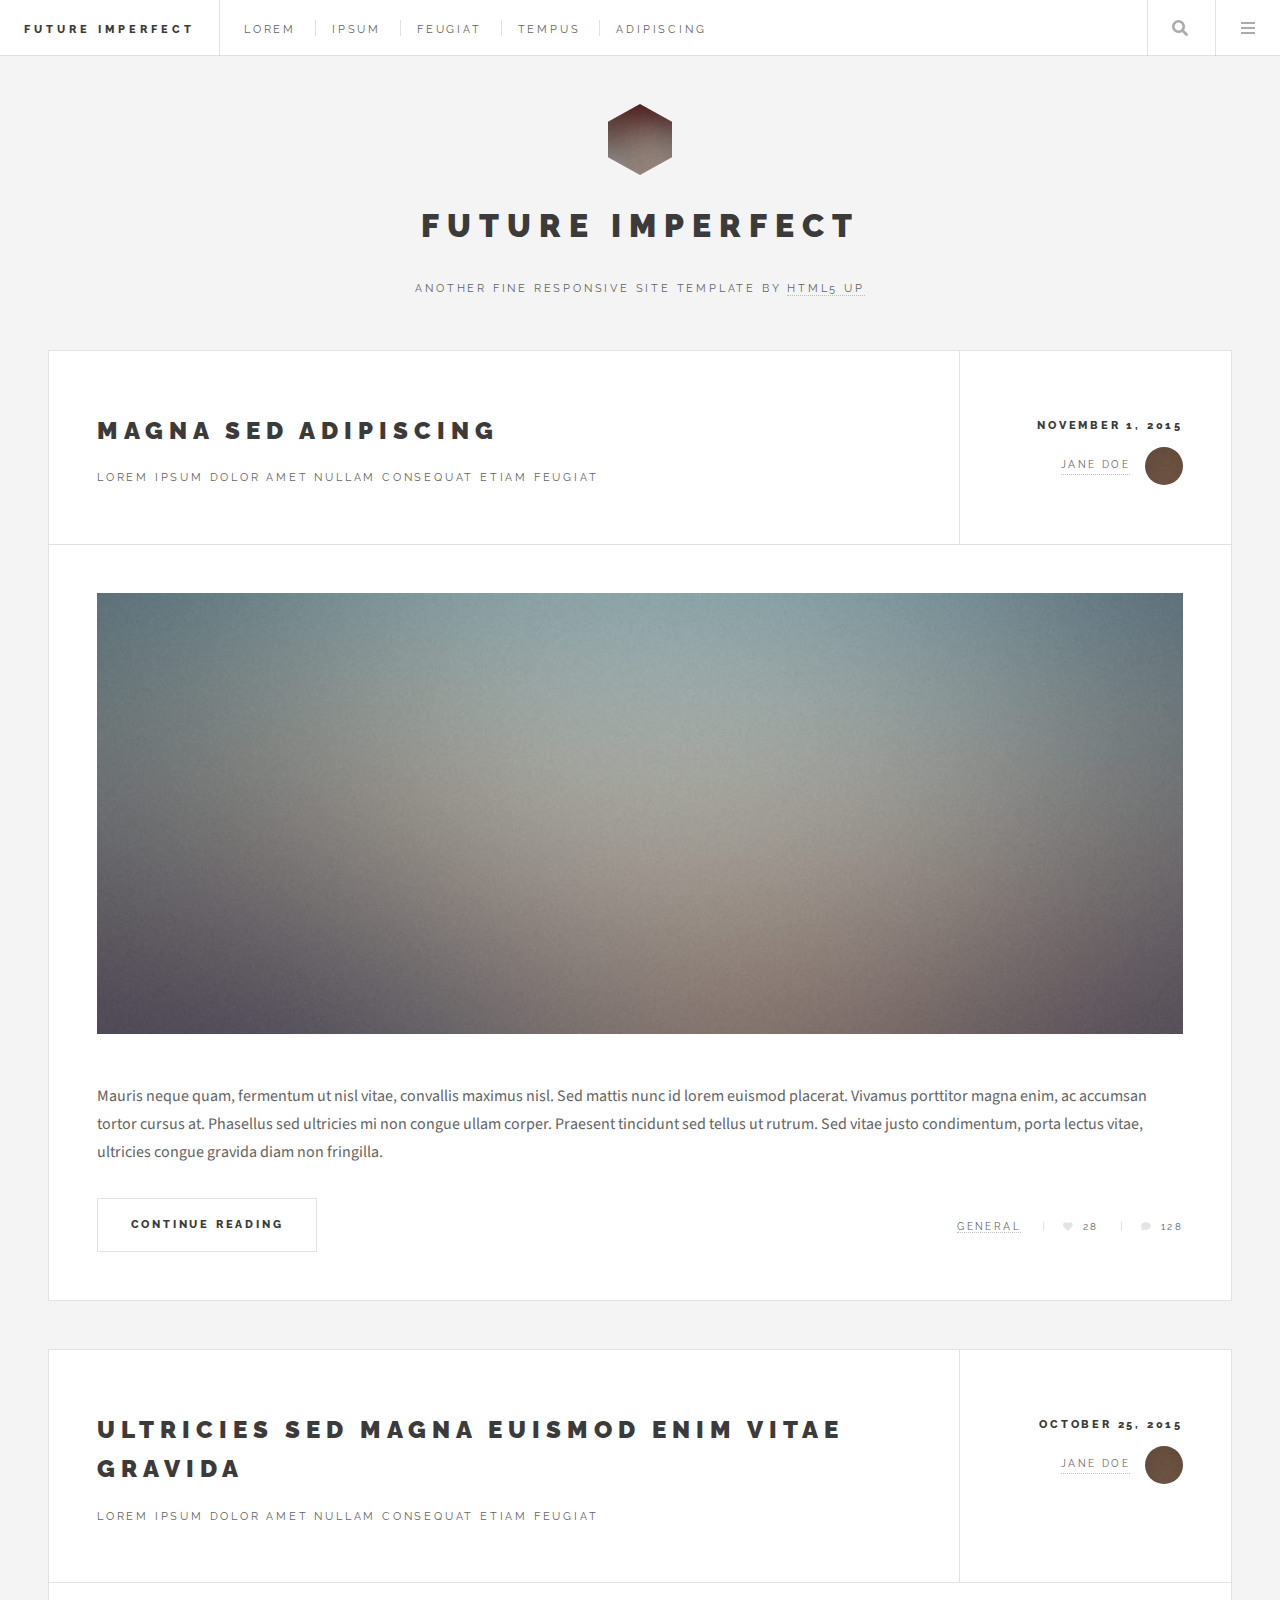
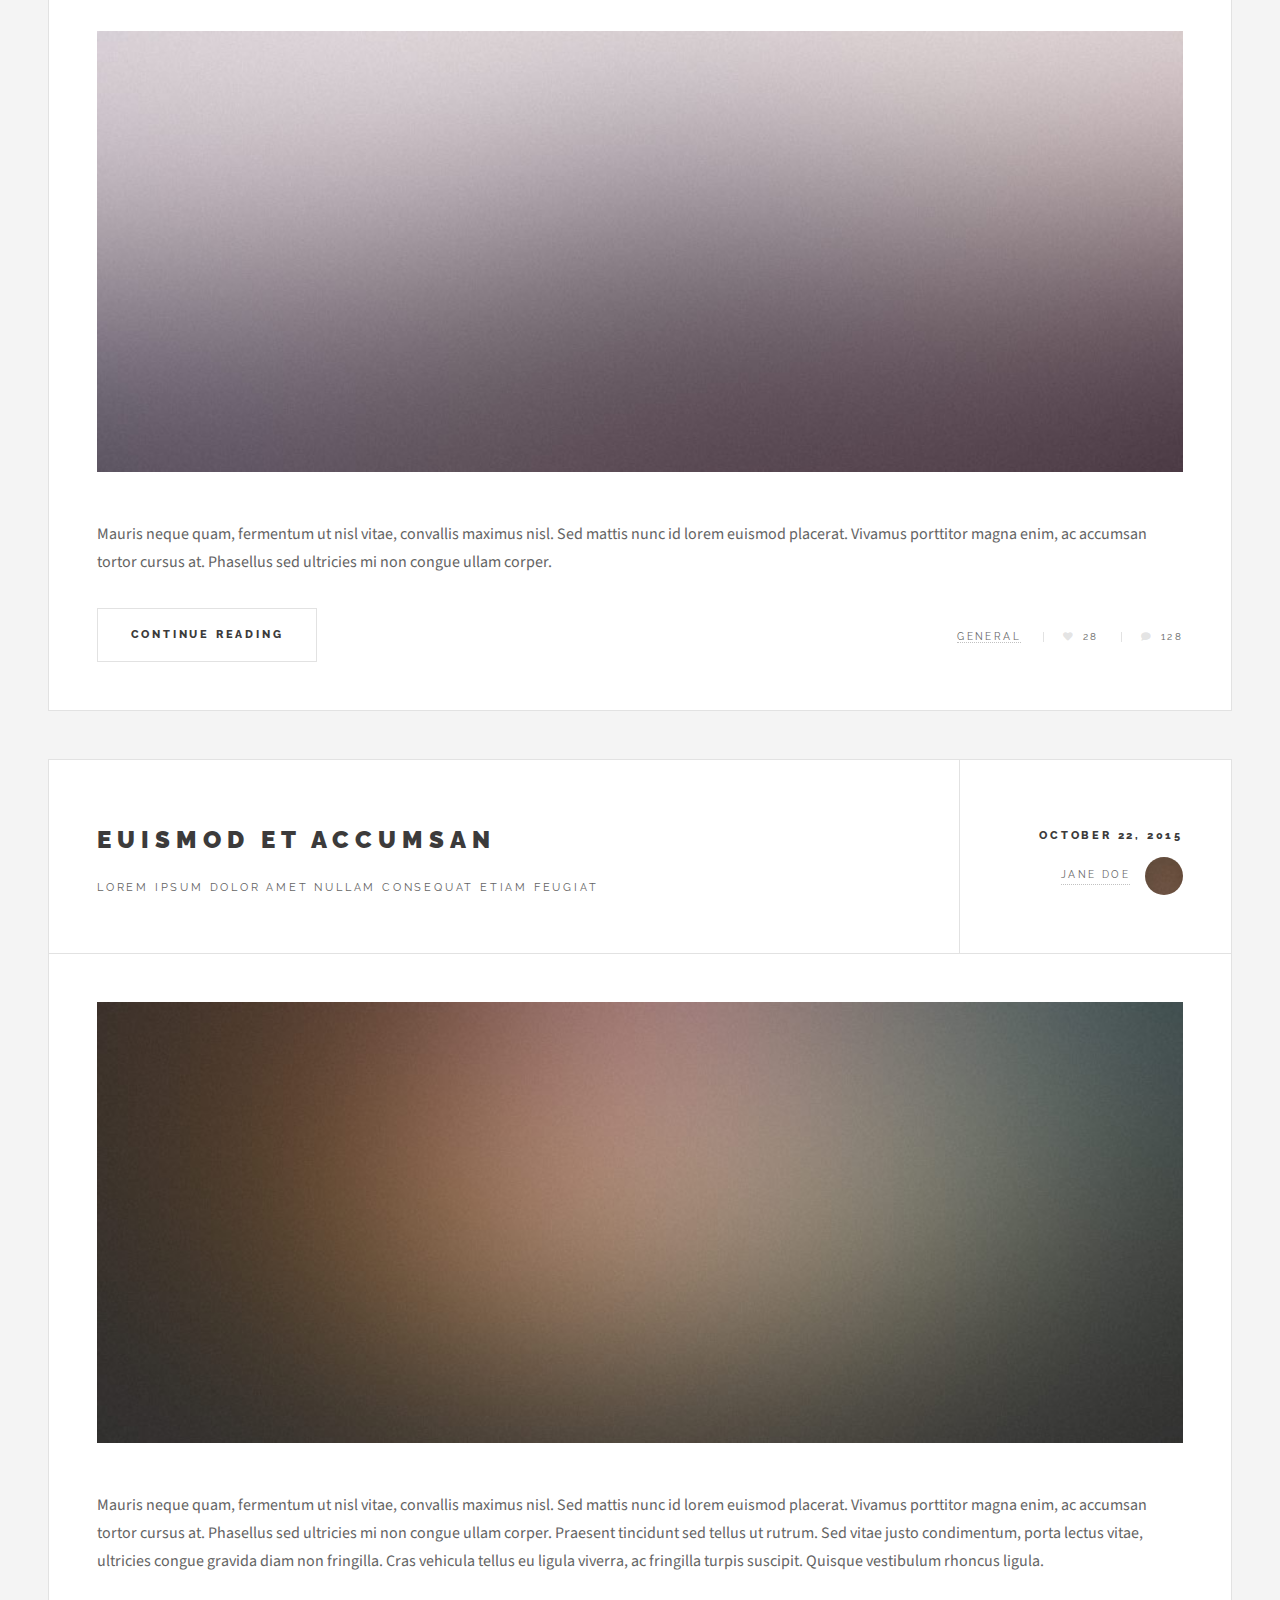
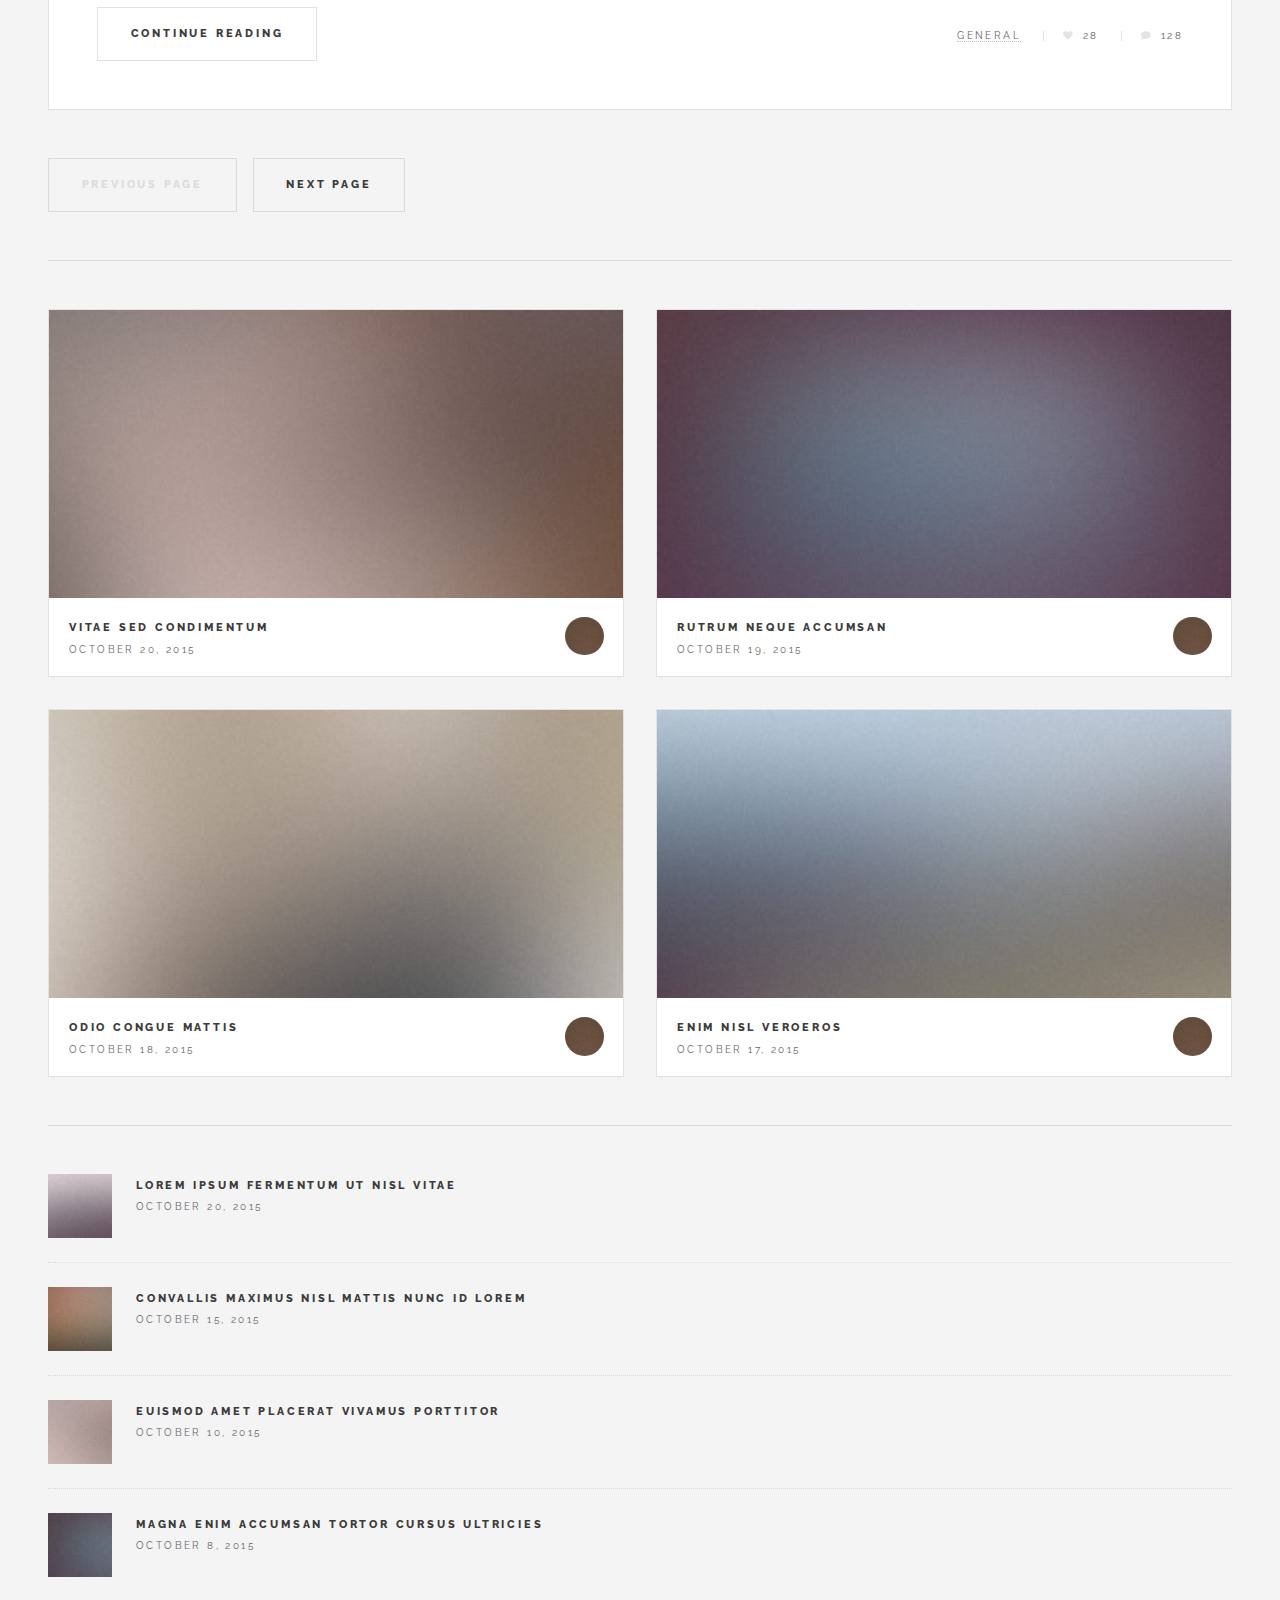
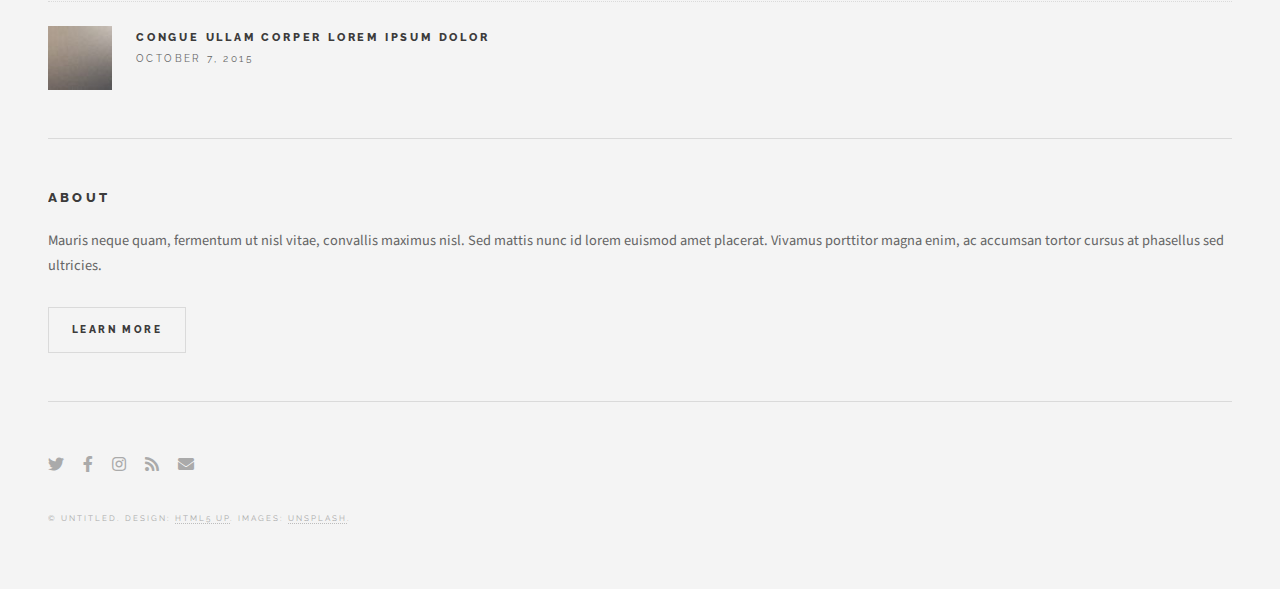
==== index.html @ 5e8f5e8c "new temp" ====
<!DOCTYPE HTML>
<!--
	Future Imperfect by HTML5 UP
	html5up.net | @ajlkn
	Free for personal and commercial use under the CCA 3.0 license (html5up.net/license)
-->
<html>
	<head>
		<title>Future Imperfect by HTML5 UP</title>
		<meta charset="utf-8" />
		<meta name="viewport" content="width=device-width, initial-scale=1, user-scalable=no" />
		<link rel="stylesheet" href="assets/css/main.css" />
	</head>
	<body class="is-preload">

		<!-- Wrapper -->
			<div id="wrapper">

				<!-- Header -->
					<header id="header">
						<h1><a href="index.html">Future Imperfect</a></h1>
						<nav class="links">
							<ul>
								<li><a href="#">Lorem</a></li>
								<li><a href="#">Ipsum</a></li>
								<li><a href="#">Feugiat</a></li>
								<li><a href="#">Tempus</a></li>
								<li><a href="#">Adipiscing</a></li>
							</ul>
						</nav>
						<nav class="main">
							<ul>
								<li class="search">
									<a class="fa-search" href="#search">Search</a>
									<form id="search" method="get" action="#">
										<input type="text" name="query" placeholder="Search" />
									</form>
								</li>
								<li class="menu">
									<a class="fa-bars" href="#menu">Menu</a>
								</li>
							</ul>
						</nav>
					</header>

				<!-- Menu -->
					<section id="menu">

						<!-- Search -->
							<section>
								<form class="search" method="get" action="#">
									<input type="text" name="query" placeholder="Search" />
								</form>
							</section>

						<!-- Links -->
							<section>
								<ul class="links">
									<li>
										<a href="#">
											<h3>Lorem ipsum</h3>
											<p>Feugiat tempus veroeros dolor</p>
										</a>
									</li>
									<li>
										<a href="#">
											<h3>Dolor sit amet</h3>
											<p>Sed vitae justo condimentum</p>
										</a>
									</li>
									<li>
										<a href="#">
											<h3>Feugiat veroeros</h3>
											<p>Phasellus sed ultricies mi congue</p>
										</a>
									</li>
									<li>
										<a href="#">
											<h3>Etiam sed consequat</h3>
											<p>Porta lectus amet ultricies</p>
										</a>
									</li>
								</ul>
							</section>

						<!-- Actions -->
							<section>
								<ul class="actions stacked">
									<li><a href="#" class="button large fit">Log In</a></li>
								</ul>
							</section>

					</section>

				<!-- Main -->
					<div id="main">

						<!-- Post -->
							<article class="post">
								<header>
									<div class="title">
										<h2><a href="single.html">Magna sed adipiscing</a></h2>
										<p>Lorem ipsum dolor amet nullam consequat etiam feugiat</p>
									</div>
									<div class="meta">
										<time class="published" datetime="2015-11-01">November 1, 2015</time>
										<a href="#" class="author"><span class="name">Jane Doe</span><img src="images/avatar.jpg" alt="" /></a>
									</div>
								</header>
								<a href="single.html" class="image featured"><img src="images/pic01.jpg" alt="" /></a>
								<p>Mauris neque quam, fermentum ut nisl vitae, convallis maximus nisl. Sed mattis nunc id lorem euismod placerat. Vivamus porttitor magna enim, ac accumsan tortor cursus at. Phasellus sed ultricies mi non congue ullam corper. Praesent tincidunt sed tellus ut rutrum. Sed vitae justo condimentum, porta lectus vitae, ultricies congue gravida diam non fringilla.</p>
								<footer>
									<ul class="actions">
										<li><a href="single.html" class="button large">Continue Reading</a></li>
									</ul>
									<ul class="stats">
										<li><a href="#">General</a></li>
										<li><a href="#" class="icon solid fa-heart">28</a></li>
										<li><a href="#" class="icon solid fa-comment">128</a></li>
									</ul>
								</footer>
							</article>

						<!-- Post -->
							<article class="post">
								<header>
									<div class="title">
										<h2><a href="single.html">Ultricies sed magna euismod enim vitae gravida</a></h2>
										<p>Lorem ipsum dolor amet nullam consequat etiam feugiat</p>
									</div>
									<div class="meta">
										<time class="published" datetime="2015-10-25">October 25, 2015</time>
										<a href="#" class="author"><span class="name">Jane Doe</span><img src="images/avatar.jpg" alt="" /></a>
									</div>
								</header>
								<a href="single.html" class="image featured"><img src="images/pic02.jpg" alt="" /></a>
								<p>Mauris neque quam, fermentum ut nisl vitae, convallis maximus nisl. Sed mattis nunc id lorem euismod placerat. Vivamus porttitor magna enim, ac accumsan tortor cursus at. Phasellus sed ultricies mi non congue ullam corper.</p>
								<footer>
									<ul class="actions">
										<li><a href="single.html" class="button large">Continue Reading</a></li>
									</ul>
									<ul class="stats">
										<li><a href="#">General</a></li>
										<li><a href="#" class="icon solid fa-heart">28</a></li>
										<li><a href="#" class="icon solid fa-comment">128</a></li>
									</ul>
								</footer>
							</article>

						<!-- Post -->
							<article class="post">
								<header>
									<div class="title">
										<h2><a href="single.html">Euismod et accumsan</a></h2>
										<p>Lorem ipsum dolor amet nullam consequat etiam feugiat</p>
									</div>
									<div class="meta">
										<time class="published" datetime="2015-10-22">October 22, 2015</time>
										<a href="#" class="author"><span class="name">Jane Doe</span><img src="images/avatar.jpg" alt="" /></a>
									</div>
								</header>
								<a href="single.html" class="image featured"><img src="images/pic03.jpg" alt="" /></a>
								<p>Mauris neque quam, fermentum ut nisl vitae, convallis maximus nisl. Sed mattis nunc id lorem euismod placerat. Vivamus porttitor magna enim, ac accumsan tortor cursus at. Phasellus sed ultricies mi non congue ullam corper. Praesent tincidunt sed tellus ut rutrum. Sed vitae justo condimentum, porta lectus vitae, ultricies congue gravida diam non fringilla. Cras vehicula tellus eu ligula viverra, ac fringilla turpis suscipit. Quisque vestibulum rhoncus ligula.</p>
								<footer>
									<ul class="actions">
										<li><a href="single.html" class="button large">Continue Reading</a></li>
									</ul>
									<ul class="stats">
										<li><a href="#">General</a></li>
										<li><a href="#" class="icon solid fa-heart">28</a></li>
										<li><a href="#" class="icon solid fa-comment">128</a></li>
									</ul>
								</footer>
							</article>

						<!-- Post -->
						<!--
							<article class="post">
								<header>
									<div class="title">
										<h2><a href="#">Elements</a></h2>
										<p>Lorem ipsum dolor amet nullam consequat etiam feugiat</p>
									</div>
									<div class="meta">
										<time class="published" datetime="2015-10-18">October 18, 2015</time>
										<a href="#" class="author"><span class="name">Jane Doe</span><img src="images/avatar.jpg" alt="" /></a>
									</div>
								</header>

								<section>
									<h3>Text</h3>
									<p>This is <b>bold</b> and this is <strong>strong</strong>. This is <i>italic</i> and this is <em>emphasized</em>.
									This is <sup>superscript</sup> text and this is <sub>subscript</sub> text.
									This is <u>underlined</u> and this is code: <code>for (;;) { ... }</code>. Finally, <a href="#">this is a link</a>.</p>
									<hr />
									<p>Nunc lacinia ante nunc ac lobortis. Interdum adipiscing gravida odio porttitor sem non mi integer non faucibus ornare mi ut ante amet placerat aliquet. Volutpat eu sed ante lacinia sapien lorem accumsan varius montes viverra nibh in adipiscing blandit tempus accumsan.</p>
									<hr />
									<h2>Heading Level 2</h2>
									<h3>Heading Level 3</h3>
									<h4>Heading Level 4</h4>
									<hr />
									<h4>Blockquote</h4>
									<blockquote>Fringilla nisl. Donec accumsan interdum nisi, quis tincidunt felis sagittis eget tempus euismod. Vestibulum ante ipsum primis in faucibus vestibulum. Blandit adipiscing eu felis iaculis volutpat ac adipiscing accumsan faucibus. Vestibulum ante ipsum primis in faucibus lorem ipsum dolor sit amet nullam adipiscing eu felis.</blockquote>
									<h4>Preformatted</h4>
									<pre><code>i = 0;

while (!deck.isInOrder()) {
  print 'Iteration ' + i;
  deck.shuffle();
  i++;
}

print 'It took ' + i + ' iterations to sort the deck.';</code></pre>
								</section>

								<section>
									<h3>Lists</h3>
									<div class="row">
										<div class="col-6 col-12-medium">
											<h4>Unordered</h4>
											<ul>
												<li>Dolor pulvinar etiam.</li>
												<li>Sagittis adipiscing.</li>
												<li>Felis enim feugiat.</li>
											</ul>
											<h4>Alternate</h4>
											<ul class="alt">
												<li>Dolor pulvinar etiam.</li>
												<li>Sagittis adipiscing.</li>
												<li>Felis enim feugiat.</li>
											</ul>
										</div>
										<div class="col-6 col-12-medium">
											<h4>Ordered</h4>
											<ol>
												<li>Dolor pulvinar etiam.</li>
												<li>Etiam vel felis viverra.</li>
												<li>Felis enim feugiat.</li>
												<li>Dolor pulvinar etiam.</li>
												<li>Etiam vel felis lorem.</li>
												<li>Felis enim et feugiat.</li>
											</ol>
											<h4>Icons</h4>
											<ul class="icons">
												<li><a href="#" class="icon brands fa-twitter"><span class="label">Twitter</span></a></li>
												<li><a href="#" class="icon brands fa-facebook-f"><span class="label">Facebook</span></a></li>
												<li><a href="#" class="icon brands fa-instagram"><span class="label">Instagram</span></a></li>
												<li><a href="#" class="icon brands fa-github"><span class="label">Github</span></a></li>
											</ul>
										</div>
									</div>
									<h3>Actions</h3>
									<div class="row">
										<div class="col-6 col-12-medium">
											<ul class="actions">
												<li><a href="#" class="button">Default</a></li>
												<li><a href="#" class="button">Default</a></li>
												<li><a href="#" class="button">Default</a></li>
											</ul>
											<ul class="actions small">
												<li><a href="#" class="button small">Small</a></li>
												<li><a href="#" class="button small">Small</a></li>
												<li><a href="#" class="button small">Small</a></li>
											</ul>
											<ul class="actions stacked">
												<li><a href="#" class="button">Default</a></li>
												<li><a href="#" class="button">Default</a></li>
												<li><a href="#" class="button">Default</a></li>
											</ul>
											<ul class="actions stacked">
												<li><a href="#" class="button small">Small</a></li>
												<li><a href="#" class="button small">Small</a></li>
												<li><a href="#" class="button small">Small</a></li>
											</ul>
										</div>
										<div class="col-6 col-12-medium">
											<ul class="actions stacked">
												<li><a href="#" class="button fit">Default</a></li>
												<li><a href="#" class="button fit">Default</a></li>
											</ul>
											<ul class="actions stacked">
												<li><a href="#" class="button small fit">Small</a></li>
												<li><a href="#" class="button small fit">Small</a></li>
											</ul>
										</div>
									</div>
								</section>

								<section>
									<h3>Table</h3>
									<h4>Default</h4>
									<div class="table-wrapper">
										<table>
											<thead>
												<tr>
													<th>Name</th>
													<th>Description</th>
													<th>Price</th>
												</tr>
											</thead>
											<tbody>
												<tr>
													<td>Item One</td>
													<td>Ante turpis integer aliquet porttitor.</td>
													<td>29.99</td>
												</tr>
												<tr>
													<td>Item Two</td>
													<td>Vis ac commodo adipiscing arcu aliquet.</td>
													<td>19.99</td>
												</tr>
												<tr>
													<td>Item Three</td>
													<td> Morbi faucibus arcu accumsan lorem.</td>
													<td>29.99</td>
												</tr>
												<tr>
													<td>Item Four</td>
													<td>Vitae integer tempus condimentum.</td>
													<td>19.99</td>
												</tr>
												<tr>
													<td>Item Five</td>
													<td>Ante turpis integer aliquet porttitor.</td>
													<td>29.99</td>
												</tr>
											</tbody>
											<tfoot>
												<tr>
													<td colspan="2"></td>
													<td>100.00</td>
												</tr>
											</tfoot>
										</table>
									</div>

									<h4>Alternate</h4>
									<div class="table-wrapper">
										<table class="alt">
											<thead>
												<tr>
													<th>Name</th>
													<th>Description</th>
													<th>Price</th>
												</tr>
											</thead>
											<tbody>
												<tr>
													<td>Item One</td>
													<td>Ante turpis integer aliquet porttitor.</td>
													<td>29.99</td>
												</tr>
												<tr>
													<td>Item Two</td>
													<td>Vis ac commodo adipiscing arcu aliquet.</td>
													<td>19.99</td>
												</tr>
												<tr>
													<td>Item Three</td>
													<td> Morbi faucibus arcu accumsan lorem.</td>
													<td>29.99</td>
												</tr>
												<tr>
													<td>Item Four</td>
													<td>Vitae integer tempus condimentum.</td>
													<td>19.99</td>
												</tr>
												<tr>
													<td>Item Five</td>
													<td>Ante turpis integer aliquet porttitor.</td>
													<td>29.99</td>
												</tr>
											</tbody>
											<tfoot>
												<tr>
													<td colspan="2"></td>
													<td>100.00</td>
												</tr>
											</tfoot>
										</table>
									</div>
								</section>

								<section>
									<h3>Buttons</h3>
									<ul class="actions">
										<li><a href="#" class="button large">Large</a></li>
										<li><a href="#" class="button">Default</a></li>
										<li><a href="#" class="button small">Small</a></li>
									</ul>
									<ul class="actions fit">
										<li><a href="#" class="button fit">Fit</a></li>
										<li><a href="#" class="button fit">Fit</a></li>
										<li><a href="#" class="button fit">Fit</a></li>
									</ul>
									<ul class="actions fit small">
										<li><a href="#" class="button fit small">Fit + Small</a></li>
										<li><a href="#" class="button fit small">Fit + Small</a></li>
										<li><a href="#" class="button fit small">Fit + Small</a></li>
									</ul>
									<ul class="actions">
										<li><a href="#" class="button icon solid fa-download">Icon</a></li>
										<li><a href="#" class="button icon solid fa-upload">Icon</a></li>
										<li><a href="#" class="button icon solid fa-save">Icon</a></li>
									</ul>
									<ul class="actions">
										<li><span class="button disabled">Disabled</span></li>
										<li><span class="button disabled icon solid fa-download">Disabled</span></li>
									</ul>
								</section>

								<section>
									<h3>Form</h3>
									<form method="post" action="#">
										<div class="row gtr-uniform">
											<div class="col-6 col-12-xsmall">
												<input type="text" name="demo-name" id="demo-name" value="" placeholder="Name" />
											</div>
											<div class="col-6 col-12-xsmall">
												<input type="email" name="demo-email" id="demo-email" value="" placeholder="Email" />
											</div>
											<div class="col-12">
												<select name="demo-category" id="demo-category">
													<option value="">- Category -</option>
													<option value="1">Manufacturing</option>
													<option value="1">Shipping</option>
													<option value="1">Administration</option>
													<option value="1">Human Resources</option>
												</select>
											</div>
											<div class="col-4 col-12-small">
												<input type="radio" id="demo-priority-low" name="demo-priority" checked>
												<label for="demo-priority-low">Low</label>
											</div>
											<div class="col-4 col-12-small">
												<input type="radio" id="demo-priority-normal" name="demo-priority">
												<label for="demo-priority-normal">Normal</label>
											</div>
											<div class="col-4 col-12-small">
												<input type="radio" id="demo-priority-high" name="demo-priority">
												<label for="demo-priority-high">High</label>
											</div>
											<div class="col-6 col-12-small">
												<input type="checkbox" id="demo-copy" name="demo-copy">
												<label for="demo-copy">Email me a copy</label>
											</div>
											<div class="col-6 col-12-small">
												<input type="checkbox" id="demo-human" name="demo-human" checked>
												<label for="demo-human">Not a robot</label>
											</div>
											<div class="col-12">
												<textarea name="demo-message" id="demo-message" placeholder="Enter your message" rows="6"></textarea>
											</div>
											<div class="col-12">
												<ul class="actions">
													<li><input type="submit" value="Send Message" /></li>
													<li><input type="reset" value="Reset" /></li>
												</ul>
											</div>
										</div>
									</form>
								</section>

								<section>
									<h3>Image</h3>
									<h4>Fit</h4>
									<div class="box alt">
										<div class="row gtr-uniform">
											<div class="col-12"><span class="image fit"><img src="images/pic02.jpg" alt="" /></span></div>
											<div class="col-4"><span class="image fit"><img src="images/pic04.jpg" alt="" /></span></div>
											<div class="col-4"><span class="image fit"><img src="images/pic05.jpg" alt="" /></span></div>
											<div class="col-4"><span class="image fit"><img src="images/pic06.jpg" alt="" /></span></div>
											<div class="col-4"><span class="image fit"><img src="images/pic06.jpg" alt="" /></span></div>
											<div class="col-4"><span class="image fit"><img src="images/pic04.jpg" alt="" /></span></div>
											<div class="col-4"><span class="image fit"><img src="images/pic05.jpg" alt="" /></span></div>
											<div class="col-4"><span class="image fit"><img src="images/pic05.jpg" alt="" /></span></div>
											<div class="col-4"><span class="image fit"><img src="images/pic06.jpg" alt="" /></span></div>
											<div class="col-4"><span class="image fit"><img src="images/pic04.jpg" alt="" /></span></div>
										</div>
									</div>
									<h4>Left &amp; Right</h4>
									<p><span class="image left"><img src="images/pic07.jpg" alt="" /></span>Fringilla nisl. Donec accumsan interdum nisi, quis tincidunt felis sagittis eget. tempus euismod. Vestibulum ante ipsum primis in faucibus vestibulum. Blandit adipiscing eu felis iaculis volutpat ac adipiscing accumsan eu faucibus. Integer ac pellentesque praesent tincidunt felis sagittis eget. tempus euismod. Vestibulum ante ipsum primis in faucibus vestibulum. Blandit adipiscing eu felis iaculis volutpat ac adipiscing accumsan eu faucibus. Integer ac pellentesque praesent. Donec accumsan interdum nisi, quis tincidunt felis sagittis eget. tempus euismod. Vestibulum ante ipsum primis in faucibus vestibulum. Blandit adipiscing eu felis iaculis volutpat ac adipiscing accumsan eu faucibus. Integer ac pellentesque praesent tincidunt felis sagittis eget. tempus euismod. Vestibulum ante ipsum primis in faucibus vestibulum. Blandit adipiscing eu felis iaculis volutpat ac adipiscing accumsan eu faucibus. Integer ac pellentesque praesent. Blandit adipiscing eu felis iaculis volutpat ac adipiscing accumsan eu faucibus. Integer ac pellentesque praesent tincidunt felis sagittis eget. tempus euismod. Vestibulum ante ipsum primis in faucibus vestibulum. Blandit adipiscing eu felis iaculis volutpat ac adipiscing accumsan eu faucibus. Integer ac pellentesque praesent.</p>
									<p><span class="image right"><img src="images/pic04.jpg" alt="" /></span>Fringilla nisl. Donec accumsan interdum nisi, quis tincidunt felis sagittis eget. tempus euismod. Vestibulum ante ipsum primis in faucibus vestibulum. Blandit adipiscing eu felis iaculis volutpat ac adipiscing accumsan eu faucibus. Integer ac pellentesque praesent tincidunt felis sagittis eget. tempus euismod. Vestibulum ante ipsum primis in faucibus vestibulum. Blandit adipiscing eu felis iaculis volutpat ac adipiscing accumsan eu faucibus. Integer ac pellentesque praesent. Donec accumsan interdum nisi, quis tincidunt felis sagittis eget. tempus euismod. Vestibulum ante ipsum primis in faucibus vestibulum. Blandit adipiscing eu felis iaculis volutpat ac adipiscing accumsan eu faucibus. Integer ac pellentesque praesent tincidunt felis sagittis eget. tempus euismod. Vestibulum ante ipsum primis in faucibus vestibulum. Blandit adipiscing eu felis iaculis volutpat ac adipiscing accumsan eu faucibus. Integer ac pellentesque praesent. Blandit adipiscing eu felis iaculis volutpat ac adipiscing accumsan eu faucibus. Integer ac pellentesque praesent tincidunt felis sagittis eget. tempus euismod. Vestibulum ante ipsum primis in faucibus vestibulum. Blandit adipiscing eu felis iaculis volutpat ac adipiscing accumsan eu faucibus. Integer ac pellentesque praesent.</p>
								</section>

							</article>
						-->

						<!-- Pagination -->
							<ul class="actions pagination">
								<li><a href="" class="disabled button large previous">Previous Page</a></li>
								<li><a href="#" class="button large next">Next Page</a></li>
							</ul>

					</div>

				<!-- Sidebar -->
					<section id="sidebar">

						<!-- Intro -->
							<section id="intro">
								<a href="#" class="logo"><img src="images/logo.jpg" alt="" /></a>
								<header>
									<h2>Future Imperfect</h2>
									<p>Another fine responsive site template by <a href="http://html5up.net">HTML5 UP</a></p>
								</header>
							</section>

						<!-- Mini Posts -->
							<section>
								<div class="mini-posts">

									<!-- Mini Post -->
										<article class="mini-post">
											<header>
												<h3><a href="single.html">Vitae sed condimentum</a></h3>
												<time class="published" datetime="2015-10-20">October 20, 2015</time>
												<a href="#" class="author"><img src="images/avatar.jpg" alt="" /></a>
											</header>
											<a href="single.html" class="image"><img src="images/pic04.jpg" alt="" /></a>
										</article>

									<!-- Mini Post -->
										<article class="mini-post">
											<header>
												<h3><a href="single.html">Rutrum neque accumsan</a></h3>
												<time class="published" datetime="2015-10-19">October 19, 2015</time>
												<a href="#" class="author"><img src="images/avatar.jpg" alt="" /></a>
											</header>
											<a href="single.html" class="image"><img src="images/pic05.jpg" alt="" /></a>
										</article>

									<!-- Mini Post -->
										<article class="mini-post">
											<header>
												<h3><a href="single.html">Odio congue mattis</a></h3>
												<time class="published" datetime="2015-10-18">October 18, 2015</time>
												<a href="#" class="author"><img src="images/avatar.jpg" alt="" /></a>
											</header>
											<a href="single.html" class="image"><img src="images/pic06.jpg" alt="" /></a>
										</article>

									<!-- Mini Post -->
										<article class="mini-post">
											<header>
												<h3><a href="single.html">Enim nisl veroeros</a></h3>
												<time class="published" datetime="2015-10-17">October 17, 2015</time>
												<a href="#" class="author"><img src="images/avatar.jpg" alt="" /></a>
											</header>
											<a href="single.html" class="image"><img src="images/pic07.jpg" alt="" /></a>
										</article>

								</div>
							</section>

						<!-- Posts List -->
							<section>
								<ul class="posts">
									<li>
										<article>
											<header>
												<h3><a href="single.html">Lorem ipsum fermentum ut nisl vitae</a></h3>
												<time class="published" datetime="2015-10-20">October 20, 2015</time>
											</header>
											<a href="single.html" class="image"><img src="images/pic08.jpg" alt="" /></a>
										</article>
									</li>
									<li>
										<article>
											<header>
												<h3><a href="single.html">Convallis maximus nisl mattis nunc id lorem</a></h3>
												<time class="published" datetime="2015-10-15">October 15, 2015</time>
											</header>
											<a href="single.html" class="image"><img src="images/pic09.jpg" alt="" /></a>
										</article>
									</li>
									<li>
										<article>
											<header>
												<h3><a href="single.html">Euismod amet placerat vivamus porttitor</a></h3>
												<time class="published" datetime="2015-10-10">October 10, 2015</time>
											</header>
											<a href="single.html" class="image"><img src="images/pic10.jpg" alt="" /></a>
										</article>
									</li>
									<li>
										<article>
											<header>
												<h3><a href="single.html">Magna enim accumsan tortor cursus ultricies</a></h3>
												<time class="published" datetime="2015-10-08">October 8, 2015</time>
											</header>
											<a href="single.html" class="image"><img src="images/pic11.jpg" alt="" /></a>
										</article>
									</li>
									<li>
										<article>
											<header>
												<h3><a href="single.html">Congue ullam corper lorem ipsum dolor</a></h3>
												<time class="published" datetime="2015-10-06">October 7, 2015</time>
											</header>
											<a href="single.html" class="image"><img src="images/pic12.jpg" alt="" /></a>
										</article>
									</li>
								</ul>
							</section>

						<!-- About -->
							<section class="blurb">
								<h2>About</h2>
								<p>Mauris neque quam, fermentum ut nisl vitae, convallis maximus nisl. Sed mattis nunc id lorem euismod amet placerat. Vivamus porttitor magna enim, ac accumsan tortor cursus at phasellus sed ultricies.</p>
								<ul class="actions">
									<li><a href="#" class="button">Learn More</a></li>
								</ul>
							</section>

						<!-- Footer -->
							<section id="footer">
								<ul class="icons">
									<li><a href="#" class="icon brands fa-twitter"><span class="label">Twitter</span></a></li>
									<li><a href="#" class="icon brands fa-facebook-f"><span class="label">Facebook</span></a></li>
									<li><a href="#" class="icon brands fa-instagram"><span class="label">Instagram</span></a></li>
									<li><a href="#" class="icon solid fa-rss"><span class="label">RSS</span></a></li>
									<li><a href="#" class="icon solid fa-envelope"><span class="label">Email</span></a></li>
								</ul>
								<p class="copyright">&copy; Untitled. Design: <a href="http://html5up.net">HTML5 UP</a>. Images: <a href="http://unsplash.com">Unsplash</a>.</p>
							</section>

					</section>

			</div>

		<!-- Scripts -->
			<script src="assets/js/jquery.min.js"></script>
			<script src="assets/js/browser.min.js"></script>
			<script src="assets/js/breakpoints.min.js"></script>
			<script src="assets/js/util.js"></script>
			<script src="assets/js/main.js"></script>

	</body>
</html>
---- assets/css/main.css ----
@import url(fontawesome-all.min.css);
@import url("https://fonts.googleapis.com/css?family=Source+Sans+Pro:400,700|Raleway:400,800,900");

/*
	Future Imperfect by HTML5 UP
	html5up.net | @ajlkn
	Free for personal and commercial use under the CCA 3.0 license (html5up.net/license)
*/

html, body, div, span, applet, object,
iframe, h1, h2, h3, h4, h5, h6, p, blockquote,
pre, a, abbr, acronym, address, big, cite,
code, del, dfn, em, img, ins, kbd, q, s, samp,
small, strike, strong, sub, sup, tt, var, b,
u, i, center, dl, dt, dd, ol, ul, li, fieldset,
form, label, legend, table, caption, tbody,
tfoot, thead, tr, th, td, article, aside,
canvas, details, embed, figure, figcaption,
footer, header, hgroup, menu, nav, output, ruby,
section, summary, time, mark, audio, video {
	margin: 0;
	padding: 0;
	border: 0;
	font-size: 100%;
	font: inherit;
	vertical-align: baseline;}

article, aside, details, figcaption, figure,
footer, header, hgroup, menu, nav, section {
	display: block;}

body {
	line-height: 1;
}

ol, ul {
	list-style: none;
}

blockquote, q {
	quotes: none;
}

	blockquote:before, blockquote:after, q:before, q:after {
		content: '';
		content: none;
	}

table {
	border-collapse: collapse;
	border-spacing: 0;
}

body {
	-webkit-text-size-adjust: none;
}

mark {
	background-color: transparent;
	color: inherit;
}

input::-moz-focus-inner {
	border: 0;
	padding: 0;
}

input, select, textarea {
	-moz-appearance: none;
	-webkit-appearance: none;
	-ms-appearance: none;
	appearance: none;
}

/* Basic */

	@-ms-viewport {
		width: device-width;
	}

	body {
		-ms-overflow-style: scrollbar;
	}

	@media screen and (max-width: 480px) {

		html, body {
			min-width: 320px;
		}

	}

	html {
		box-sizing: border-box;
	}

	*, *:before, *:after {
		box-sizing: inherit;
	}

	body {
		background: #f4f4f4;
	}

		body.is-preload *, body.is-preload *:before, body.is-preload *:after {
			-moz-animation: none !important;
			-webkit-animation: none !important;
			-ms-animation: none !important;
			animation: none !important;
			-moz-transition: none !important;
			-webkit-transition: none !important;
			-ms-transition: none !important;
			transition: none !important;
		}

/* Type */

	body, input, select, textarea {
		color: #646464;
		font-family: "Source Sans Pro", Helvetica, sans-serif;
		font-size: 14pt;
		font-weight: 400;
		line-height: 1.75;
	}

		@media screen and (max-width: 1680px) {

			body, input, select, textarea {
				font-size: 12pt;
			}

		}

		@media screen and (max-width: 1280px) {

			body, input, select, textarea {
				font-size: 12pt;
			}

		}

		@media screen and (max-width: 980px) {

			body, input, select, textarea {
				font-size: 12pt;
			}

		}

		@media screen and (max-width: 736px) {

			body, input, select, textarea {
				font-size: 12pt;
			}

		}

		@media screen and (max-width: 480px) {

			body, input, select, textarea {
				font-size: 12pt;
			}

		}

	a {
		-moz-transition: color 0.2s ease, border-bottom-color 0.2s ease;
		-webkit-transition: color 0.2s ease, border-bottom-color 0.2s ease;
		-ms-transition: color 0.2s ease, border-bottom-color 0.2s ease;
		transition: color 0.2s ease, border-bottom-color 0.2s ease;
		border-bottom: dotted 1px rgba(160, 160, 160, 0.65);
		color: inherit;
		text-decoration: none;
	}

		a:before {
			-moz-transition: color 0.2s ease;
			-webkit-transition: color 0.2s ease;
			-ms-transition: color 0.2s ease;
			transition: color 0.2s ease;
		}

		a:hover {
			border-bottom-color: transparent;
			color: #2ebaae !important;
		}

			a:hover:before {
				color: #2ebaae !important;
			}

	strong, b {
		color: #3c3b3b;
		font-weight: 700;
	}

	em, i {
		font-style: italic;
	}

	p {
		margin: 0 0 2em 0;
	}

	h1, h2, h3, h4, h5, h6 {
		color: #3c3b3b;
		font-family: "Raleway", Helvetica, sans-serif;
		font-weight: 800;
		letter-spacing: 0.25em;
		line-height: 1.65;
		margin: 0 0 1em 0;
		text-transform: uppercase;
	}

		h1 a, h2 a, h3 a, h4 a, h5 a, h6 a {
			color: inherit;
			border-bottom: 0;
		}

	h2 {
		font-size: 1.1em;
	}

	h3 {
		font-size: 0.9em;
	}

	h4 {
		font-size: 0.7em;
	}

	h5 {
		font-size: 0.7em;
	}

	h6 {
		font-size: 0.7em;
	}

	sub {
		font-size: 0.8em;
		position: relative;
		top: 0.5em;
	}

	sup {
		font-size: 0.8em;
		position: relative;
		top: -0.5em;
	}

	blockquote {
		border-left: solid 4px rgba(160, 160, 160, 0.3);
		font-style: italic;
		margin: 0 0 2em 0;
		padding: 0.5em 0 0.5em 2em;
	}

	code {
		background: rgba(160, 160, 160, 0.075);
		border: solid 1px rgba(160, 160, 160, 0.3);
		font-family: "Courier New", monospace;
		font-size: 0.9em;
		margin: 0 0.25em;
		padding: 0.25em 0.65em;
	}

	pre {
		-webkit-overflow-scrolling: touch;
		font-family: "Courier New", monospace;
		font-size: 0.9em;
		margin: 0 0 2em 0;
	}

		pre code {
			display: block;
			line-height: 1.75em;
			padding: 1em 1.5em;
			overflow-x: auto;
		}

	hr {
		border: 0;
		border-bottom: solid 1px rgba(160, 160, 160, 0.3);
		margin: 2em 0;
	}

		hr.major {
			margin: 3em 0;
		}

	.align-left {
		text-align: left;
	}

	.align-center {
		text-align: center;
	}

	.align-right {
		text-align: right;
	}

/* Row */

	.row {
		display: flex;
		flex-wrap: wrap;
		box-sizing: border-box;
		align-items: stretch;
	}

		.row > * {
			box-sizing: border-box;
		}

		.row.gtr-uniform > * > :last-child {
			margin-bottom: 0;
		}

		.row.aln-left {
			justify-content: flex-start;
		}

		.row.aln-center {
			justify-content: center;
		}

		.row.aln-right {
			justify-content: flex-end;
		}

		.row.aln-top {
			align-items: flex-start;
		}

		.row.aln-middle {
			align-items: center;
		}

		.row.aln-bottom {
			align-items: flex-end;
		}

		.row > .imp {
			order: -1;
		}

		.row > .col-1 {
			width: 8.33333%;
		}

		.row > .off-1 {
			margin-left: 8.33333%;
		}

		.row > .col-2 {
			width: 16.66667%;
		}

		.row > .off-2 {
			margin-left: 16.66667%;
		}

		.row > .col-3 {
			width: 25%;
		}

		.row > .off-3 {
			margin-left: 25%;
		}

		.row > .col-4 {
			width: 33.33333%;
		}

		.row > .off-4 {
			margin-left: 33.33333%;
		}

		.row > .col-5 {
			width: 41.66667%;
		}

		.row > .off-5 {
			margin-left: 41.66667%;
		}

		.row > .col-6 {
			width: 50%;
		}

		.row > .off-6 {
			margin-left: 50%;
		}

		.row > .col-7 {
			width: 58.33333%;
		}

		.row > .off-7 {
			margin-left: 58.33333%;
		}

		.row > .col-8 {
			width: 66.66667%;
		}

		.row > .off-8 {
			margin-left: 66.66667%;
		}

		.row > .col-9 {
			width: 75%;
		}

		.row > .off-9 {
			margin-left: 75%;
		}

		.row > .col-10 {
			width: 83.33333%;
		}

		.row > .off-10 {
			margin-left: 83.33333%;
		}

		.row > .col-11 {
			width: 91.66667%;
		}

		.row > .off-11 {
			margin-left: 91.66667%;
		}

		.row > .col-12 {
			width: 100%;
		}

		.row > .off-12 {
			margin-left: 100%;
		}

		.row.gtr-0 {
			margin-top: 0;
			margin-left: 0em;
		}

			.row.gtr-0 > * {
				padding: 0 0 0 0em;
			}

			.row.gtr-0.gtr-uniform {
				margin-top: 0em;
			}

				.row.gtr-0.gtr-uniform > * {
					padding-top: 0em;
				}

		.row.gtr-25 {
			margin-top: 0;
			margin-left: -0.25em;
		}

			.row.gtr-25 > * {
				padding: 0 0 0 0.25em;
			}

			.row.gtr-25.gtr-uniform {
				margin-top: -0.25em;
			}

				.row.gtr-25.gtr-uniform > * {
					padding-top: 0.25em;
				}

		.row.gtr-50 {
			margin-top: 0;
			margin-left: -0.5em;
		}

			.row.gtr-50 > * {
				padding: 0 0 0 0.5em;
			}

			.row.gtr-50.gtr-uniform {
				margin-top: -0.5em;
			}

				.row.gtr-50.gtr-uniform > * {
					padding-top: 0.5em;
				}

		.row {
			margin-top: 0;
			margin-left: -1em;
		}

			.row > * {
				padding: 0 0 0 1em;
			}

			.row.gtr-uniform {
				margin-top: -1em;
			}

				.row.gtr-uniform > * {
					padding-top: 1em;
				}

		.row.gtr-150 {
			margin-top: 0;
			margin-left: -1.5em;
		}

			.row.gtr-150 > * {
				padding: 0 0 0 1.5em;
			}

			.row.gtr-150.gtr-uniform {
				margin-top: -1.5em;
			}

				.row.gtr-150.gtr-uniform > * {
					padding-top: 1.5em;
				}

		.row.gtr-200 {
			margin-top: 0;
			margin-left: -2em;
		}

			.row.gtr-200 > * {
				padding: 0 0 0 2em;
			}

			.row.gtr-200.gtr-uniform {
				margin-top: -2em;
			}

				.row.gtr-200.gtr-uniform > * {
					padding-top: 2em;
				}

		@media screen and (max-width: 1680px) {

			.row {
				display: flex;
				flex-wrap: wrap;
				box-sizing: border-box;
				align-items: stretch;
			}

				.row > * {
					box-sizing: border-box;
				}

				.row.gtr-uniform > * > :last-child {
					margin-bottom: 0;
				}

				.row.aln-left {
					justify-content: flex-start;
				}

				.row.aln-center {
					justify-content: center;
				}

				.row.aln-right {
					justify-content: flex-end;
				}

				.row.aln-top {
					align-items: flex-start;
				}

				.row.aln-middle {
					align-items: center;
				}

				.row.aln-bottom {
					align-items: flex-end;
				}

				.row > .imp-xlarge {
					order: -1;
				}

				.row > .col-1-xlarge {
					width: 8.33333%;
				}

				.row > .off-1-xlarge {
					margin-left: 8.33333%;
				}

				.row > .col-2-xlarge {
					width: 16.66667%;
				}

				.row > .off-2-xlarge {
					margin-left: 16.66667%;
				}

				.row > .col-3-xlarge {
					width: 25%;
				}

				.row > .off-3-xlarge {
					margin-left: 25%;
				}

				.row > .col-4-xlarge {
					width: 33.33333%;
				}

				.row > .off-4-xlarge {
					margin-left: 33.33333%;
				}

				.row > .col-5-xlarge {
					width: 41.66667%;
				}

				.row > .off-5-xlarge {
					margin-left: 41.66667%;
				}

				.row > .col-6-xlarge {
					width: 50%;
				}

				.row > .off-6-xlarge {
					margin-left: 50%;
				}

				.row > .col-7-xlarge {
					width: 58.33333%;
				}

				.row > .off-7-xlarge {
					margin-left: 58.33333%;
				}

				.row > .col-8-xlarge {
					width: 66.66667%;
				}

				.row > .off-8-xlarge {
					margin-left: 66.66667%;
				}

				.row > .col-9-xlarge {
					width: 75%;
				}

				.row > .off-9-xlarge {
					margin-left: 75%;
				}

				.row > .col-10-xlarge {
					width: 83.33333%;
				}

				.row > .off-10-xlarge {
					margin-left: 83.33333%;
				}

				.row > .col-11-xlarge {
					width: 91.66667%;
				}

				.row > .off-11-xlarge {
					margin-left: 91.66667%;
				}

				.row > .col-12-xlarge {
					width: 100%;
				}

				.row > .off-12-xlarge {
					margin-left: 100%;
				}

				.row.gtr-0 {
					margin-top: 0;
					margin-left: 0em;
				}

					.row.gtr-0 > * {
						padding: 0 0 0 0em;
					}

					.row.gtr-0.gtr-uniform {
						margin-top: 0em;
					}

						.row.gtr-0.gtr-uniform > * {
							padding-top: 0em;
						}

				.row.gtr-25 {
					margin-top: 0;
					margin-left: -0.25em;
				}

					.row.gtr-25 > * {
						padding: 0 0 0 0.25em;
					}

					.row.gtr-25.gtr-uniform {
						margin-top: -0.25em;
					}

						.row.gtr-25.gtr-uniform > * {
							padding-top: 0.25em;
						}

				.row.gtr-50 {
					margin-top: 0;
					margin-left: -0.5em;
				}

					.row.gtr-50 > * {
						padding: 0 0 0 0.5em;
					}

					.row.gtr-50.gtr-uniform {
						margin-top: -0.5em;
					}

						.row.gtr-50.gtr-uniform > * {
							padding-top: 0.5em;
						}

				.row {
					margin-top: 0;
					margin-left: -1em;
				}

					.row > * {
						padding: 0 0 0 1em;
					}

					.row.gtr-uniform {
						margin-top: -1em;
					}

						.row.gtr-uniform > * {
							padding-top: 1em;
						}

				.row.gtr-150 {
					margin-top: 0;
					margin-left: -1.5em;
				}

					.row.gtr-150 > * {
						padding: 0 0 0 1.5em;
					}

					.row.gtr-150.gtr-uniform {
						margin-top: -1.5em;
					}

						.row.gtr-150.gtr-uniform > * {
							padding-top: 1.5em;
						}

				.row.gtr-200 {
					margin-top: 0;
					margin-left: -2em;
				}

					.row.gtr-200 > * {
						padding: 0 0 0 2em;
					}

					.row.gtr-200.gtr-uniform {
						margin-top: -2em;
					}

						.row.gtr-200.gtr-uniform > * {
							padding-top: 2em;
						}

		}

		@media screen and (max-width: 1280px) {

			.row {
				display: flex;
				flex-wrap: wrap;
				box-sizing: border-box;
				align-items: stretch;
			}

				.row > * {
					box-sizing: border-box;
				}

				.row.gtr-uniform > * > :last-child {
					margin-bottom: 0;
				}

				.row.aln-left {
					justify-content: flex-start;
				}

				.row.aln-center {
					justify-content: center;
				}

				.row.aln-right {
					justify-content: flex-end;
				}

				.row.aln-top {
					align-items: flex-start;
				}

				.row.aln-middle {
					align-items: center;
				}

				.row.aln-bottom {
					align-items: flex-end;
				}

				.row > .imp-large {
					order: -1;
				}

				.row > .col-1-large {
					width: 8.33333%;
				}

				.row > .off-1-large {
					margin-left: 8.33333%;
				}

				.row > .col-2-large {
					width: 16.66667%;
				}

				.row > .off-2-large {
					margin-left: 16.66667%;
				}

				.row > .col-3-large {
					width: 25%;
				}

				.row > .off-3-large {
					margin-left: 25%;
				}

				.row > .col-4-large {
					width: 33.33333%;
				}

				.row > .off-4-large {
					margin-left: 33.33333%;
				}

				.row > .col-5-large {
					width: 41.66667%;
				}

				.row > .off-5-large {
					margin-left: 41.66667%;
				}

				.row > .col-6-large {
					width: 50%;
				}

				.row > .off-6-large {
					margin-left: 50%;
				}

				.row > .col-7-large {
					width: 58.33333%;
				}

				.row > .off-7-large {
					margin-left: 58.33333%;
				}

				.row > .col-8-large {
					width: 66.66667%;
				}

				.row > .off-8-large {
					margin-left: 66.66667%;
				}

				.row > .col-9-large {
					width: 75%;
				}

				.row > .off-9-large {
					margin-left: 75%;
				}

				.row > .col-10-large {
					width: 83.33333%;
				}

				.row > .off-10-large {
					margin-left: 83.33333%;
				}

				.row > .col-11-large {
					width: 91.66667%;
				}

				.row > .off-11-large {
					margin-left: 91.66667%;
				}

				.row > .col-12-large {
					width: 100%;
				}

				.row > .off-12-large {
					margin-left: 100%;
				}

				.row.gtr-0 {
					margin-top: 0;
					margin-left: 0em;
				}

					.row.gtr-0 > * {
						padding: 0 0 0 0em;
					}

					.row.gtr-0.gtr-uniform {
						margin-top: 0em;
					}

						.row.gtr-0.gtr-uniform > * {
							padding-top: 0em;
						}

				.row.gtr-25 {
					margin-top: 0;
					margin-left: -0.25em;
				}

					.row.gtr-25 > * {
						padding: 0 0 0 0.25em;
					}

					.row.gtr-25.gtr-uniform {
						margin-top: -0.25em;
					}

						.row.gtr-25.gtr-uniform > * {
							padding-top: 0.25em;
						}

				.row.gtr-50 {
					margin-top: 0;
					margin-left: -0.5em;
				}

					.row.gtr-50 > * {
						padding: 0 0 0 0.5em;
					}

					.row.gtr-50.gtr-uniform {
						margin-top: -0.5em;
					}

						.row.gtr-50.gtr-uniform > * {
							padding-top: 0.5em;
						}

				.row {
					margin-top: 0;
					margin-left: -1em;
				}

					.row > * {
						padding: 0 0 0 1em;
					}

					.row.gtr-uniform {
						margin-top: -1em;
					}

						.row.gtr-uniform > * {
							padding-top: 1em;
						}

				.row.gtr-150 {
					margin-top: 0;
					margin-left: -1.5em;
				}

					.row.gtr-150 > * {
						padding: 0 0 0 1.5em;
					}

					.row.gtr-150.gtr-uniform {
						margin-top: -1.5em;
					}

						.row.gtr-150.gtr-uniform > * {
							padding-top: 1.5em;
						}

				.row.gtr-200 {
					margin-top: 0;
					margin-left: -2em;
				}

					.row.gtr-200 > * {
						padding: 0 0 0 2em;
					}

					.row.gtr-200.gtr-uniform {
						margin-top: -2em;
					}

						.row.gtr-200.gtr-uniform > * {
							padding-top: 2em;
						}

		}

		@media screen and (max-width: 980px) {

			.row {
				display: flex;
				flex-wrap: wrap;
				box-sizing: border-box;
				align-items: stretch;
			}

				.row > * {
					box-sizing: border-box;
				}

				.row.gtr-uniform > * > :last-child {
					margin-bottom: 0;
				}

				.row.aln-left {
					justify-content: flex-start;
				}

				.row.aln-center {
					justify-content: center;
				}

				.row.aln-right {
					justify-content: flex-end;
				}

				.row.aln-top {
					align-items: flex-start;
				}

				.row.aln-middle {
					align-items: center;
				}

				.row.aln-bottom {
					align-items: flex-end;
				}

				.row > .imp-medium {
					order: -1;
				}

				.row > .col-1-medium {
					width: 8.33333%;
				}

				.row > .off-1-medium {
					margin-left: 8.33333%;
				}

				.row > .col-2-medium {
					width: 16.66667%;
				}

				.row > .off-2-medium {
					margin-left: 16.66667%;
				}

				.row > .col-3-medium {
					width: 25%;
				}

				.row > .off-3-medium {
					margin-left: 25%;
				}

				.row > .col-4-medium {
					width: 33.33333%;
				}

				.row > .off-4-medium {
					margin-left: 33.33333%;
				}

				.row > .col-5-medium {
					width: 41.66667%;
				}

				.row > .off-5-medium {
					margin-left: 41.66667%;
				}

				.row > .col-6-medium {
					width: 50%;
				}

				.row > .off-6-medium {
					margin-left: 50%;
				}

				.row > .col-7-medium {
					width: 58.33333%;
				}

				.row > .off-7-medium {
					margin-left: 58.33333%;
				}

				.row > .col-8-medium {
					width: 66.66667%;
				}

				.row > .off-8-medium {
					margin-left: 66.66667%;
				}

				.row > .col-9-medium {
					width: 75%;
				}

				.row > .off-9-medium {
					margin-left: 75%;
				}

				.row > .col-10-medium {
					width: 83.33333%;
				}

				.row > .off-10-medium {
					margin-left: 83.33333%;
				}

				.row > .col-11-medium {
					width: 91.66667%;
				}

				.row > .off-11-medium {
					margin-left: 91.66667%;
				}

				.row > .col-12-medium {
					width: 100%;
				}

				.row > .off-12-medium {
					margin-left: 100%;
				}

				.row.gtr-0 {
					margin-top: 0;
					margin-left: 0em;
				}

					.row.gtr-0 > * {
						padding: 0 0 0 0em;
					}

					.row.gtr-0.gtr-uniform {
						margin-top: 0em;
					}

						.row.gtr-0.gtr-uniform > * {
							padding-top: 0em;
						}

				.row.gtr-25 {
					margin-top: 0;
					margin-left: -0.25em;
				}

					.row.gtr-25 > * {
						padding: 0 0 0 0.25em;
					}

					.row.gtr-25.gtr-uniform {
						margin-top: -0.25em;
					}

						.row.gtr-25.gtr-uniform > * {
							padding-top: 0.25em;
						}

				.row.gtr-50 {
					margin-top: 0;
					margin-left: -0.5em;
				}

					.row.gtr-50 > * {
						padding: 0 0 0 0.5em;
					}

					.row.gtr-50.gtr-uniform {
						margin-top: -0.5em;
					}

						.row.gtr-50.gtr-uniform > * {
							padding-top: 0.5em;
						}

				.row {
					margin-top: 0;
					margin-left: -1em;
				}

					.row > * {
						padding: 0 0 0 1em;
					}

					.row.gtr-uniform {
						margin-top: -1em;
					}

						.row.gtr-uniform > * {
							padding-top: 1em;
						}

				.row.gtr-150 {
					margin-top: 0;
					margin-left: -1.5em;
				}

					.row.gtr-150 > * {
						padding: 0 0 0 1.5em;
					}

					.row.gtr-150.gtr-uniform {
						margin-top: -1.5em;
					}

						.row.gtr-150.gtr-uniform > * {
							padding-top: 1.5em;
						}

				.row.gtr-200 {
					margin-top: 0;
					margin-left: -2em;
				}

					.row.gtr-200 > * {
						padding: 0 0 0 2em;
					}

					.row.gtr-200.gtr-uniform {
						margin-top: -2em;
					}

						.row.gtr-200.gtr-uniform > * {
							padding-top: 2em;
						}

		}

		@media screen and (max-width: 736px) {

			.row {
				display: flex;
				flex-wrap: wrap;
				box-sizing: border-box;
				align-items: stretch;
			}

				.row > * {
					box-sizing: border-box;
				}

				.row.gtr-uniform > * > :last-child {
					margin-bottom: 0;
				}

				.row.aln-left {
					justify-content: flex-start;
				}

				.row.aln-center {
					justify-content: center;
				}

				.row.aln-right {
					justify-content: flex-end;
				}

				.row.aln-top {
					align-items: flex-start;
				}

				.row.aln-middle {
					align-items: center;
				}

				.row.aln-bottom {
					align-items: flex-end;
				}

				.row > .imp-small {
					order: -1;
				}

				.row > .col-1-small {
					width: 8.33333%;
				}

				.row > .off-1-small {
					margin-left: 8.33333%;
				}

				.row > .col-2-small {
					width: 16.66667%;
				}

				.row > .off-2-small {
					margin-left: 16.66667%;
				}

				.row > .col-3-small {
					width: 25%;
				}

				.row > .off-3-small {
					margin-left: 25%;
				}

				.row > .col-4-small {
					width: 33.33333%;
				}

				.row > .off-4-small {
					margin-left: 33.33333%;
				}

				.row > .col-5-small {
					width: 41.66667%;
				}

				.row > .off-5-small {
					margin-left: 41.66667%;
				}

				.row > .col-6-small {
					width: 50%;
				}

				.row > .off-6-small {
					margin-left: 50%;
				}

				.row > .col-7-small {
					width: 58.33333%;
				}

				.row > .off-7-small {
					margin-left: 58.33333%;
				}

				.row > .col-8-small {
					width: 66.66667%;
				}

				.row > .off-8-small {
					margin-left: 66.66667%;
				}

				.row > .col-9-small {
					width: 75%;
				}

				.row > .off-9-small {
					margin-left: 75%;
				}

				.row > .col-10-small {
					width: 83.33333%;
				}

				.row > .off-10-small {
					margin-left: 83.33333%;
				}

				.row > .col-11-small {
					width: 91.66667%;
				}

				.row > .off-11-small {
					margin-left: 91.66667%;
				}

				.row > .col-12-small {
					width: 100%;
				}

				.row > .off-12-small {
					margin-left: 100%;
				}

				.row.gtr-0 {
					margin-top: 0;
					margin-left: 0em;
				}

					.row.gtr-0 > * {
						padding: 0 0 0 0em;
					}

					.row.gtr-0.gtr-uniform {
						margin-top: 0em;
					}

						.row.gtr-0.gtr-uniform > * {
							padding-top: 0em;
						}

				.row.gtr-25 {
					margin-top: 0;
					margin-left: -0.25em;
				}

					.row.gtr-25 > * {
						padding: 0 0 0 0.25em;
					}

					.row.gtr-25.gtr-uniform {
						margin-top: -0.25em;
					}

						.row.gtr-25.gtr-uniform > * {
							padding-top: 0.25em;
						}

				.row.gtr-50 {
					margin-top: 0;
					margin-left: -0.5em;
				}

					.row.gtr-50 > * {
						padding: 0 0 0 0.5em;
					}

					.row.gtr-50.gtr-uniform {
						margin-top: -0.5em;
					}

						.row.gtr-50.gtr-uniform > * {
							padding-top: 0.5em;
						}

				.row {
					margin-top: 0;
					margin-left: -1em;
				}

					.row > * {
						padding: 0 0 0 1em;
					}

					.row.gtr-uniform {
						margin-top: -1em;
					}

						.row.gtr-uniform > * {
							padding-top: 1em;
						}

				.row.gtr-150 {
					margin-top: 0;
					margin-left: -1.5em;
				}

					.row.gtr-150 > * {
						padding: 0 0 0 1.5em;
					}

					.row.gtr-150.gtr-uniform {
						margin-top: -1.5em;
					}

						.row.gtr-150.gtr-uniform > * {
							padding-top: 1.5em;
						}

				.row.gtr-200 {
					margin-top: 0;
					margin-left: -2em;
				}

					.row.gtr-200 > * {
						padding: 0 0 0 2em;
					}

					.row.gtr-200.gtr-uniform {
						margin-top: -2em;
					}

						.row.gtr-200.gtr-uniform > * {
							padding-top: 2em;
						}

		}

		@media screen and (max-width: 480px) {

			.row {
				display: flex;
				flex-wrap: wrap;
				box-sizing: border-box;
				align-items: stretch;
			}

				.row > * {
					box-sizing: border-box;
				}

				.row.gtr-uniform > * > :last-child {
					margin-bottom: 0;
				}

				.row.aln-left {
					justify-content: flex-start;
				}

				.row.aln-center {
					justify-content: center;
				}

				.row.aln-right {
					justify-content: flex-end;
				}

				.row.aln-top {
					align-items: flex-start;
				}

				.row.aln-middle {
					align-items: center;
				}

				.row.aln-bottom {
					align-items: flex-end;
				}

				.row > .imp-xsmall {
					order: -1;
				}

				.row > .col-1-xsmall {
					width: 8.33333%;
				}

				.row > .off-1-xsmall {
					margin-left: 8.33333%;
				}

				.row > .col-2-xsmall {
					width: 16.66667%;
				}

				.row > .off-2-xsmall {
					margin-left: 16.66667%;
				}

				.row > .col-3-xsmall {
					width: 25%;
				}

				.row > .off-3-xsmall {
					margin-left: 25%;
				}

				.row > .col-4-xsmall {
					width: 33.33333%;
				}

				.row > .off-4-xsmall {
					margin-left: 33.33333%;
				}

				.row > .col-5-xsmall {
					width: 41.66667%;
				}

				.row > .off-5-xsmall {
					margin-left: 41.66667%;
				}

				.row > .col-6-xsmall {
					width: 50%;
				}

				.row > .off-6-xsmall {
					margin-left: 50%;
				}

				.row > .col-7-xsmall {
					width: 58.33333%;
				}

				.row > .off-7-xsmall {
					margin-left: 58.33333%;
				}

				.row > .col-8-xsmall {
					width: 66.66667%;
				}

				.row > .off-8-xsmall {
					margin-left: 66.66667%;
				}

				.row > .col-9-xsmall {
					width: 75%;
				}

				.row > .off-9-xsmall {
					margin-left: 75%;
				}

				.row > .col-10-xsmall {
					width: 83.33333%;
				}

				.row > .off-10-xsmall {
					margin-left: 83.33333%;
				}

				.row > .col-11-xsmall {
					width: 91.66667%;
				}

				.row > .off-11-xsmall {
					margin-left: 91.66667%;
				}

				.row > .col-12-xsmall {
					width: 100%;
				}

				.row > .off-12-xsmall {
					margin-left: 100%;
				}

				.row.gtr-0 {
					margin-top: 0;
					margin-left: 0em;
				}

					.row.gtr-0 > * {
						padding: 0 0 0 0em;
					}

					.row.gtr-0.gtr-uniform {
						margin-top: 0em;
					}

						.row.gtr-0.gtr-uniform > * {
							padding-top: 0em;
						}

				.row.gtr-25 {
					margin-top: 0;
					margin-left: -0.25em;
				}

					.row.gtr-25 > * {
						padding: 0 0 0 0.25em;
					}

					.row.gtr-25.gtr-uniform {
						margin-top: -0.25em;
					}

						.row.gtr-25.gtr-uniform > * {
							padding-top: 0.25em;
						}

				.row.gtr-50 {
					margin-top: 0;
					margin-left: -0.5em;
				}

					.row.gtr-50 > * {
						padding: 0 0 0 0.5em;
					}

					.row.gtr-50.gtr-uniform {
						margin-top: -0.5em;
					}

						.row.gtr-50.gtr-uniform > * {
							padding-top: 0.5em;
						}

				.row {
					margin-top: 0;
					margin-left: -1em;
				}

					.row > * {
						padding: 0 0 0 1em;
					}

					.row.gtr-uniform {
						margin-top: -1em;
					}

						.row.gtr-uniform > * {
							padding-top: 1em;
						}

				.row.gtr-150 {
					margin-top: 0;
					margin-left: -1.5em;
				}

					.row.gtr-150 > * {
						padding: 0 0 0 1.5em;
					}

					.row.gtr-150.gtr-uniform {
						margin-top: -1.5em;
					}

						.row.gtr-150.gtr-uniform > * {
							padding-top: 1.5em;
						}

				.row.gtr-200 {
					margin-top: 0;
					margin-left: -2em;
				}

					.row.gtr-200 > * {
						padding: 0 0 0 2em;
					}

					.row.gtr-200.gtr-uniform {
						margin-top: -2em;
					}

						.row.gtr-200.gtr-uniform > * {
							padding-top: 2em;
						}

		}

/* Author */

	.author {
		display: -moz-flex;
		display: -webkit-flex;
		display: -ms-flex;
		display: flex;
		-moz-flex-direction: row;
		-webkit-flex-direction: row;
		-ms-flex-direction: row;
		flex-direction: row;
		-moz-align-items: center;
		-webkit-align-items: center;
		-ms-align-items: center;
		align-items: center;
		-moz-justify-content: -moz-flex-end;
		-webkit-justify-content: -webkit-flex-end;
		-ms-justify-content: -ms-flex-end;
		justify-content: flex-end;
		border-bottom: 0;
		font-family: "Raleway", Helvetica, sans-serif;
		font-size: 0.6em;
		font-weight: 400;
		letter-spacing: 0.25em;
		text-transform: uppercase;
		white-space: nowrap;
	}

		.author .name {
			-moz-transition: border-bottom-color 0.2s ease;
			-webkit-transition: border-bottom-color 0.2s ease;
			-ms-transition: border-bottom-color 0.2s ease;
			transition: border-bottom-color 0.2s ease;
			border-bottom: dotted 1px rgba(160, 160, 160, 0.65);
			display: block;
			margin: 0 1.5em 0 0;
		}

		.author img {
			border-radius: 100%;
			display: block;
			width: 4em;
		}

		.author:hover .name {
			border-bottom-color: transparent;
		}

/* Blurb */

	.blurb h2 {
		font-size: 0.8em;
		margin: 0 0 1.5em 0;
	}

	.blurb h3 {
		font-size: 0.7em;
	}

	.blurb p {
		font-size: 0.9em;
	}

/* Box */

	.box {
		border: solid 1px rgba(160, 160, 160, 0.3);
		margin-bottom: 2em;
		padding: 1.5em;
	}

		.box > :last-child,
		.box > :last-child > :last-child,
		.box > :last-child > :last-child > :last-child {
			margin-bottom: 0;
		}

		.box.alt {
			border: 0;
			border-radius: 0;
			padding: 0;
		}

/* Button */

	input[type="submit"],
	input[type="reset"],
	input[type="button"],
	button,
	.button {
		-moz-appearance: none;
		-webkit-appearance: none;
		-ms-appearance: none;
		appearance: none;
		-moz-transition: background-color 0.2s ease, box-shadow 0.2s ease, color 0.2s ease;
		-webkit-transition: background-color 0.2s ease, box-shadow 0.2s ease, color 0.2s ease;
		-ms-transition: background-color 0.2s ease, box-shadow 0.2s ease, color 0.2s ease;
		transition: background-color 0.2s ease, box-shadow 0.2s ease, color 0.2s ease;
		background-color: transparent;
		border: 0;
		box-shadow: inset 0 0 0 1px rgba(160, 160, 160, 0.3);
		color: #3c3b3b !important;
		cursor: pointer;
		display: inline-block;
		font-family: "Raleway", Helvetica, sans-serif;
		font-size: 0.6em;
		font-weight: 800;
		height: 4.8125em;
		letter-spacing: 0.25em;
		line-height: 4.8125em;
		padding: 0 2.5em;
		text-align: center;
		text-decoration: none;
		text-transform: uppercase;
		white-space: nowrap;
	}

		input[type="submit"]:hover,
		input[type="reset"]:hover,
		input[type="button"]:hover,
		button:hover,
		.button:hover {
			box-shadow: inset 0 0 0 1px #2ebaae;
			color: #2ebaae !important;
		}

			input[type="submit"]:hover:active,
			input[type="reset"]:hover:active,
			input[type="button"]:hover:active,
			button:hover:active,
			.button:hover:active {
				background-color: rgba(46, 186, 174, 0.05);
			}

		input[type="submit"]:before, input[type="submit"]:after,
		input[type="reset"]:before,
		input[type="reset"]:after,
		input[type="button"]:before,
		input[type="button"]:after,
		button:before,
		button:after,
		.button:before,
		.button:after {
			color: #aaaaaa;
			position: relative;
		}

		input[type="submit"]:before,
		input[type="reset"]:before,
		input[type="button"]:before,
		button:before,
		.button:before {
			left: -1em;
			padding: 0 0 0 0.75em;
		}

		input[type="submit"]:after,
		input[type="reset"]:after,
		input[type="button"]:after,
		button:after,
		.button:after {
			left: 1em;
			padding: 0 0.75em 0 0;
		}

		input[type="submit"].fit,
		input[type="reset"].fit,
		input[type="button"].fit,
		button.fit,
		.button.fit {
			width: 100%;
		}

		input[type="submit"].large,
		input[type="reset"].large,
		input[type="button"].large,
		button.large,
		.button.large {
			font-size: 0.7em;
			padding: 0 3em;
		}

		input[type="submit"].small,
		input[type="reset"].small,
		input[type="button"].small,
		button.small,
		.button.small {
			font-size: 0.5em;
		}

		input[type="submit"].disabled, input[type="submit"]:disabled,
		input[type="reset"].disabled,
		input[type="reset"]:disabled,
		input[type="button"].disabled,
		input[type="button"]:disabled,
		button.disabled,
		button:disabled,
		.button.disabled,
		.button:disabled {
			pointer-events: none;
			color: rgba(160, 160, 160, 0.3) !important;
		}

			input[type="submit"].disabled:before, input[type="submit"]:disabled:before,
			input[type="reset"].disabled:before,
			input[type="reset"]:disabled:before,
			input[type="button"].disabled:before,
			input[type="button"]:disabled:before,
			button.disabled:before,
			button:disabled:before,
			.button.disabled:before,
			.button:disabled:before {
				color: rgba(160, 160, 160, 0.3) !important;
			}

/* Form */

	form {
		margin: 0 0 2em 0;
	}

		form.search {
			text-decoration: none;
			position: relative;
		}

			form.search:before {
				-moz-osx-font-smoothing: grayscale;
				-webkit-font-smoothing: antialiased;
				display: inline-block;
				font-style: normal;
				font-variant: normal;
				text-rendering: auto;
				line-height: 1;
				text-transform: none !important;
				font-family: 'Font Awesome 5 Free';
				font-weight: 900;
			}

			form.search:before {
				color: #aaaaaa;
				content: '\f002';
				display: block;
				height: 2.75em;
				left: 0;
				line-height: 2.75em;
				position: absolute;
				text-align: center;
				top: 0;
				width: 2.5em;
			}

			form.search > input:first-child {
				padding-left: 2.5em;
			}

	label {
		color: #3c3b3b;
		display: block;
		font-size: 0.9em;
		font-weight: 700;
		margin: 0 0 1em 0;
	}

	input[type="text"],
	input[type="password"],
	input[type="email"],
	input[type="tel"],
	select,
	textarea {
		-moz-appearance: none;
		-webkit-appearance: none;
		-ms-appearance: none;
		appearance: none;
		background: rgba(160, 160, 160, 0.075);
		border: none;
		border: solid 1px rgba(160, 160, 160, 0.3);
		border-radius: 0;
		color: inherit;
		display: block;
		outline: 0;
		padding: 0 1em;
		text-decoration: none;
		width: 100%;
	}

		input[type="text"]:invalid,
		input[type="password"]:invalid,
		input[type="email"]:invalid,
		input[type="tel"]:invalid,
		select:invalid,
		textarea:invalid {
			box-shadow: none;
		}

		input[type="text"]:focus,
		input[type="password"]:focus,
		input[type="email"]:focus,
		input[type="tel"]:focus,
		select:focus,
		textarea:focus {
			border-color: #2ebaae;
			box-shadow: inset 0 0 0 1px #2ebaae;
		}

	.select-wrapper {
		text-decoration: none;
		display: block;
		position: relative;
	}

		.select-wrapper:before {
			-moz-osx-font-smoothing: grayscale;
			-webkit-font-smoothing: antialiased;
			display: inline-block;
			font-style: normal;
			font-variant: normal;
			text-rendering: auto;
			line-height: 1;
			text-transform: none !important;
			font-family: 'Font Awesome 5 Free';
			font-weight: 900;
		}

		.select-wrapper:before {
			color: rgba(160, 160, 160, 0.3);
			content: '\f078';
			display: block;
			height: 2.75em;
			line-height: 2.75em;
			pointer-events: none;
			position: absolute;
			right: 0;
			text-align: center;
			top: 0;
			width: 2.75em;
		}

		.select-wrapper select::-ms-expand {
			display: none;
		}

	select {
		background-image: url("data:image/svg+xml;charset=utf8,%3Csvg xmlns='http://www.w3.org/2000/svg' width='40' height='40' preserveAspectRatio='none' viewBox='0 0 40 40'%3E%3Cpath d='M9.4,12.3l10.4,10.4l10.4-10.4c0.2-0.2,0.5-0.4,0.9-0.4c0.3,0,0.6,0.1,0.9,0.4l3.3,3.3c0.2,0.2,0.4,0.5,0.4,0.9 c0,0.4-0.1,0.6-0.4,0.9L20.7,31.9c-0.2,0.2-0.5,0.4-0.9,0.4c-0.3,0-0.6-0.1-0.9-0.4L4.3,17.3c-0.2-0.2-0.4-0.5-0.4-0.9 c0-0.4,0.1-0.6,0.4-0.9l3.3-3.3c0.2-0.2,0.5-0.4,0.9-0.4S9.1,12.1,9.4,12.3z' fill='rgba(160, 160, 160, 0.3)' /%3E%3C/svg%3E");
		background-size: 1.25rem;
		background-repeat: no-repeat;
		background-position: calc(100% - 1rem) center;
		height: 2.75em;
		padding-right: 2.75em;
		text-overflow: ellipsis;
	}

		select option {
			color: #3c3b3b;
			background: #ffffff;
		}

		select:focus::-ms-value {
			background-color: transparent;
		}

		select::-ms-expand {
			display: none;
		}

	input[type="text"],
	input[type="password"],
	input[type="email"],
	select {
		height: 2.75em;
	}

	textarea {
		padding: 0.75em 1em;
	}

	input[type="checkbox"],
	input[type="radio"] {
		-moz-appearance: none;
		-webkit-appearance: none;
		-ms-appearance: none;
		appearance: none;
		display: block;
		float: left;
		margin-right: -2em;
		opacity: 0;
		width: 1em;
		z-index: -1;
	}

		input[type="checkbox"] + label,
		input[type="radio"] + label {
			text-decoration: none;
			color: #646464;
			cursor: pointer;
			display: inline-block;
			font-size: 1em;
			font-weight: 400;
			padding-left: 2.4em;
			padding-right: 0.75em;
			position: relative;
		}

			input[type="checkbox"] + label:before,
			input[type="radio"] + label:before {
				-moz-osx-font-smoothing: grayscale;
				-webkit-font-smoothing: antialiased;
				display: inline-block;
				font-style: normal;
				font-variant: normal;
				text-rendering: auto;
				line-height: 1;
				text-transform: none !important;
				font-family: 'Font Awesome 5 Free';
				font-weight: 900;
			}

			input[type="checkbox"] + label:before,
			input[type="radio"] + label:before {
				background: rgba(160, 160, 160, 0.075);
				border: solid 1px rgba(160, 160, 160, 0.3);
				content: '';
				display: inline-block;
				font-size: 0.8em;
				height: 2.0625em;
				left: 0;
				line-height: 2.0625em;
				position: absolute;
				text-align: center;
				top: 0;
				width: 2.0625em;
			}

		input[type="checkbox"]:checked + label:before,
		input[type="radio"]:checked + label:before {
			background: #3c3b3b;
			border-color: #3c3b3b;
			color: #ffffff;
			content: '\f00c';
		}

		input[type="checkbox"]:focus + label:before,
		input[type="radio"]:focus + label:before {
			border-color: #2ebaae;
			box-shadow: 0 0 0 1px #2ebaae;
		}

	input[type="radio"] + label:before {
		border-radius: 100%;
	}

	::-webkit-input-placeholder {
		color: #aaaaaa !important;
		opacity: 1.0;
	}

	:-moz-placeholder {
		color: #aaaaaa !important;
		opacity: 1.0;
	}

	::-moz-placeholder {
		color: #aaaaaa !important;
		opacity: 1.0;
	}

	:-ms-input-placeholder {
		color: #aaaaaa !important;
		opacity: 1.0;
	}

/* Icon */

	.icon {
		text-decoration: none;
		border-bottom: none;
		position: relative;
	}

		.icon:before {
			-moz-osx-font-smoothing: grayscale;
			-webkit-font-smoothing: antialiased;
			display: inline-block;
			font-style: normal;
			font-variant: normal;
			text-rendering: auto;
			line-height: 1;
			text-transform: none !important;
			font-family: 'Font Awesome 5 Free';
			font-weight: 400;
		}

		.icon > .label {
			display: none;
		}

		.icon:before {
			line-height: inherit;
		}

		.icon.solid:before {
			font-weight: 900;
		}

		.icon.brands:before {
			font-family: 'Font Awesome 5 Brands';
		}

		.icon.suffix:before {
			float: right;
		}

/* Image */

	.image {
		border: 0;
		display: inline-block;
		position: relative;
	}

		.image img {
			display: block;
		}

		.image.left, .image.right {
			max-width: 40%;
		}

			.image.left img, .image.right img {
				width: 100%;
			}

		.image.left {
			float: left;
			padding: 0 1.5em 1em 0;
			top: 0.25em;
		}

		.image.right {
			float: right;
			padding: 0 0 1em 1.5em;
			top: 0.25em;
		}

		.image.fit {
			display: block;
			margin: 0 0 2em 0;
			width: 100%;
		}

			.image.fit img {
				width: 100%;
			}

		.image.featured {
			display: block;
			margin: 0 0 3em 0;
			width: 100%;
		}

			.image.featured img {
				width: 100%;
			}

			@media screen and (max-width: 736px) {

				.image.featured {
					margin: 0 0 1.5em 0;
				}

			}

		.image.main {
			display: block;
			margin: 0 0 3em 0;
			width: 100%;
		}

			.image.main img {
				width: 100%;
			}

/* List */

	ol {
		list-style: decimal;
		margin: 0 0 2em 0;
		padding-left: 1.25em;
	}

		ol li {
			padding-left: 0.25em;
		}

	ul {
		list-style: disc;
		margin: 0 0 2em 0;
		padding-left: 1em;
	}

		ul li {
			padding-left: 0.5em;
		}

		ul.alt {
			list-style: none;
			padding-left: 0;
		}

			ul.alt li {
				border-top: solid 1px rgba(160, 160, 160, 0.3);
				padding: 0.5em 0;
			}

				ul.alt li:first-child {
					border-top: 0;
					padding-top: 0;
				}

	dl {
		margin: 0 0 2em 0;
	}

		dl dt {
			display: block;
			font-weight: 700;
			margin: 0 0 1em 0;
		}

		dl dd {
			margin-left: 2em;
		}

/* Actions */

	ul.actions {
		display: -moz-flex;
		display: -webkit-flex;
		display: -ms-flex;
		display: flex;
		cursor: default;
		list-style: none;
		margin-left: -1em;
		padding-left: 0;
	}

		ul.actions li {
			padding: 0 0 0 1em;
			vertical-align: middle;
		}

		ul.actions.special {
			-moz-justify-content: center;
			-webkit-justify-content: center;
			-ms-justify-content: center;
			justify-content: center;
			width: 100%;
			margin-left: 0;
		}

			ul.actions.special li:first-child {
				padding-left: 0;
			}

		ul.actions.stacked {
			-moz-flex-direction: column;
			-webkit-flex-direction: column;
			-ms-flex-direction: column;
			flex-direction: column;
			margin-left: 0;
		}

			ul.actions.stacked li {
				padding: 1.3em 0 0 0;
			}

				ul.actions.stacked li:first-child {
					padding-top: 0;
				}

		ul.actions.fit {
			width: calc(100% + 1em);
		}

			ul.actions.fit li {
				-moz-flex-grow: 1;
				-webkit-flex-grow: 1;
				-ms-flex-grow: 1;
				flex-grow: 1;
				-moz-flex-shrink: 1;
				-webkit-flex-shrink: 1;
				-ms-flex-shrink: 1;
				flex-shrink: 1;
				width: 100%;
			}

				ul.actions.fit li > * {
					width: 100%;
				}

			ul.actions.fit.stacked {
				width: 100%;
			}

		@media screen and (max-width: 480px) {

			ul.actions:not(.fixed) {
				-moz-flex-direction: column;
				-webkit-flex-direction: column;
				-ms-flex-direction: column;
				flex-direction: column;
				margin-left: 0;
				width: 100% !important;
			}

				ul.actions:not(.fixed) li {
					-moz-flex-grow: 1;
					-webkit-flex-grow: 1;
					-ms-flex-grow: 1;
					flex-grow: 1;
					-moz-flex-shrink: 1;
					-webkit-flex-shrink: 1;
					-ms-flex-shrink: 1;
					flex-shrink: 1;
					padding: 1em 0 0 0;
					text-align: center;
					width: 100%;
				}

					ul.actions:not(.fixed) li > * {
						width: 100%;
					}

					ul.actions:not(.fixed) li:first-child {
						padding-top: 0;
					}

					ul.actions:not(.fixed) li input[type="submit"],
					ul.actions:not(.fixed) li input[type="reset"],
					ul.actions:not(.fixed) li input[type="button"],
					ul.actions:not(.fixed) li button,
					ul.actions:not(.fixed) li .button {
						width: 100%;
					}

						ul.actions:not(.fixed) li input[type="submit"].icon:before,
						ul.actions:not(.fixed) li input[type="reset"].icon:before,
						ul.actions:not(.fixed) li input[type="button"].icon:before,
						ul.actions:not(.fixed) li button.icon:before,
						ul.actions:not(.fixed) li .button.icon:before {
							margin-left: -0.5em;
						}

		}

/* Icons */

	ul.icons {
		cursor: default;
		list-style: none;
		padding-left: 0;
	}

		ul.icons li {
			display: inline-block;
			padding: 0 1em 0 0;
		}

			ul.icons li:last-child {
				padding-right: 0;
			}

			ul.icons li > * {
				border: 0;
			}

				ul.icons li > * .label {
					display: none;
				}

/* Posts */

	ul.posts {
		list-style: none;
		padding: 0;
	}

		ul.posts li {
			border-top: dotted 1px rgba(160, 160, 160, 0.3);
			margin: 1.5em 0 0 0;
			padding: 1.5em 0 0 0;
		}

			ul.posts li:first-child {
				border-top: 0;
				margin-top: 0;
				padding-top: 0;
			}

		ul.posts article {
			display: -moz-flex;
			display: -webkit-flex;
			display: -ms-flex;
			display: flex;
			-moz-align-items: -moz-flex-start;
			-webkit-align-items: -webkit-flex-start;
			-ms-align-items: -ms-flex-start;
			align-items: flex-start;
			-moz-flex-direction: row-reverse;
			-webkit-flex-direction: row-reverse;
			-ms-flex-direction: row-reverse;
			flex-direction: row-reverse;
		}

			ul.posts article .image {
				display: block;
				margin-right: 1.5em;
				min-width: 4em;
				width: 4em;
			}

				ul.posts article .image img {
					width: 100%;
				}

			ul.posts article header {
				-moz-flex-grow: 1;
				-webkit-flex-grow: 1;
				-ms-flex-grow: 1;
				flex-grow: 1;
				-ms-flex: 1;
			}

				ul.posts article header h3 {
					font-size: 0.7em;
					margin-top: 0.125em;
				}

				ul.posts article header .published {
					display: block;
					font-family: "Raleway", Helvetica, sans-serif;
					font-size: 0.6em;
					font-weight: 400;
					letter-spacing: 0.25em;
					margin: -0.625em 0 1.7em 0;
					text-transform: uppercase;
				}

				ul.posts article header > :last-child {
					margin-bottom: 0;
				}

/* Mini Post */

	.mini-post {
		display: -moz-flex;
		display: -webkit-flex;
		display: -ms-flex;
		display: flex;
		-moz-flex-direction: column-reverse;
		-webkit-flex-direction: column-reverse;
		-ms-flex-direction: column-reverse;
		flex-direction: column-reverse;
		background: #ffffff;
		border: solid 1px rgba(160, 160, 160, 0.3);
		margin: 0 0 2em 0;
	}

		.mini-post .image {
			overflow: hidden;
			width: 100%;
		}

			.mini-post .image img {
				-moz-transition: -moz-transform 0.2s ease-out;
				-webkit-transition: -webkit-transform 0.2s ease-out;
				-ms-transition: -ms-transform 0.2s ease-out;
				transition: transform 0.2s ease-out;
				width: 100%;
			}

			.mini-post .image:hover img {
				-moz-transform: scale(1.05);
				-webkit-transform: scale(1.05);
				-ms-transform: scale(1.05);
				transform: scale(1.05);
			}

		.mini-post header {
			padding: 1.25em 4.25em 0.1em 1.25em ;
			min-height: 4em;
			position: relative;
			-moz-flex-grow: 1;
			-webkit-flex-grow: 1;
			-ms-flex-grow: 1;
			flex-grow: 1;
		}

			.mini-post header h3 {
				font-size: 0.7em;
			}

			.mini-post header .published {
				display: block;
				font-family: "Raleway", Helvetica, sans-serif;
				font-size: 0.6em;
				font-weight: 400;
				letter-spacing: 0.25em;
				margin: -0.625em 0 1.7em 0;
				text-transform: uppercase;
			}

			.mini-post header .author {
				position: absolute;
				right: 2em;
				top: 2em;
			}

	.mini-posts {
		margin: 0 0 2em 0;
	}

		@media screen and (max-width: 1280px) {

			.mini-posts {
				display: -moz-flex;
				display: -webkit-flex;
				display: -ms-flex;
				display: flex;
				-moz-flex-wrap: wrap;
				-webkit-flex-wrap: wrap;
				-ms-flex-wrap: wrap;
				flex-wrap: wrap;
				width: calc(100% + 2em);
			}

				.mini-posts > * {
					margin: 2em 2em 0 0;
					width: calc(50% - 2em);
				}

				.mini-posts > :nth-child(-n + 2) {
					margin-top: 0;
				}

		}

		@media screen and (max-width: 480px) {

			.mini-posts {
				display: block;
				width: 100%;
			}

				.mini-posts > * {
					margin: 0 0 2em 0;
					width: 100%;
				}

		}

/* Post */

	.post {
		padding: 3em 3em 1em 3em ;
		background: #ffffff;
		border: solid 1px rgba(160, 160, 160, 0.3);
		margin: 0 0 3em 0;
		position: relative;
	}

		.post > header {
			display: -moz-flex;
			display: -webkit-flex;
			display: -ms-flex;
			display: flex;
			border-bottom: solid 1px rgba(160, 160, 160, 0.3);
			left: -3em;
			margin: -3em 0 3em 0;
			position: relative;
			width: calc(100% + 6em);
		}

			.post > header .title {
				-moz-flex-grow: 1;
				-webkit-flex-grow: 1;
				-ms-flex-grow: 1;
				flex-grow: 1;
				-ms-flex: 1;
				padding: 3.75em 3em 3.3em 3em;
			}

				.post > header .title h2 {
					font-weight: 900;
					font-size: 1.5em;
				}

				.post > header .title > :last-child {
					margin-bottom: 0;
				}

			.post > header .meta {
				padding: 3.75em 3em 1.75em 3em ;
				border-left: solid 1px rgba(160, 160, 160, 0.3);
				min-width: 17em;
				text-align: right;
				width: 17em;
			}

				.post > header .meta > * {
					margin: 0 0 1em 0;
				}

				.post > header .meta > :last-child {
					margin-bottom: 0;
				}

				.post > header .meta .published {
					color: #3c3b3b;
					display: block;
					font-family: "Raleway", Helvetica, sans-serif;
					font-size: 0.7em;
					font-weight: 800;
					letter-spacing: 0.25em;
					margin-top: 0.5em;
					text-transform: uppercase;
					white-space: nowrap;
				}

		.post > a.image.featured {
			overflow: hidden;
		}

			.post > a.image.featured img {
				-moz-transition: -moz-transform 0.2s ease-out;
				-webkit-transition: -webkit-transform 0.2s ease-out;
				-ms-transition: -ms-transform 0.2s ease-out;
				transition: transform 0.2s ease-out;
			}

			.post > a.image.featured:hover img {
				-moz-transform: scale(1.05);
				-webkit-transform: scale(1.05);
				-ms-transform: scale(1.05);
				transform: scale(1.05);
			}

		.post > footer {
			display: -moz-flex;
			display: -webkit-flex;
			display: -ms-flex;
			display: flex;
			-moz-align-items: center;
			-webkit-align-items: center;
			-ms-align-items: center;
			align-items: center;
		}

			.post > footer .actions {
				-moz-flex-grow: 1;
				-webkit-flex-grow: 1;
				-ms-flex-grow: 1;
				flex-grow: 1;
			}

			.post > footer .stats {
				cursor: default;
				list-style: none;
				padding: 0;
			}

				.post > footer .stats li {
					border-left: solid 1px rgba(160, 160, 160, 0.3);
					display: inline-block;
					font-family: "Raleway", Helvetica, sans-serif;
					font-size: 0.6em;
					font-weight: 400;
					letter-spacing: 0.25em;
					line-height: 1;
					margin: 0 0 0 2em;
					padding: 0 0 0 2em;
					text-transform: uppercase;
				}

					.post > footer .stats li:first-child {
						border-left: 0;
						margin-left: 0;
						padding-left: 0;
					}

					.post > footer .stats li .icon {
						border-bottom: 0;
					}

						.post > footer .stats li .icon:before {
							color: rgba(160, 160, 160, 0.3);
							margin-right: 0.75em;
						}

		@media screen and (max-width: 980px) {

			.post {
				border-left: 0;
				border-right: 0;
				left: -3em;
				width: calc(100% + (3em * 2));
			}

				.post > header {
					-moz-flex-direction: column;
					-webkit-flex-direction: column;
					-ms-flex-direction: column;
					flex-direction: column;
					padding: 3.75em 3em 1.25em 3em ;
					border-left: 0;
				}

					.post > header .title {
						-ms-flex: 0 1 auto;
						margin: 0 0 2em 0;
						padding: 0;
						text-align: center;
					}

					.post > header .meta {
						-moz-align-items: center;
						-webkit-align-items: center;
						-ms-align-items: center;
						align-items: center;
						display: -moz-flex;
						display: -webkit-flex;
						display: -ms-flex;
						display: flex;
						-moz-justify-content: center;
						-webkit-justify-content: center;
						-ms-justify-content: center;
						justify-content: center;
						border-left: 0;
						margin: 0 0 2em 0;
						padding-top: 0;
						padding: 0;
						text-align: left;
						width: 100%;
					}

						.post > header .meta > * {
							border-left: solid 1px rgba(160, 160, 160, 0.3);
							margin-left: 2em;
							padding-left: 2em;
						}

						.post > header .meta > :first-child {
							border-left: 0;
							margin-left: 0;
							padding-left: 0;
						}

						.post > header .meta .published {
							margin-bottom: 0;
							margin-top: 0;
						}

						.post > header .meta .author {
							-moz-flex-direction: row-reverse;
							-webkit-flex-direction: row-reverse;
							-ms-flex-direction: row-reverse;
							flex-direction: row-reverse;
							margin-bottom: 0;
						}

							.post > header .meta .author .name {
								margin: 0 0 0 1.5em;
							}

							.post > header .meta .author img {
								width: 3.5em;
							}

		}

		@media screen and (max-width: 736px) {

			.post {
				padding: 1.5em 1.5em 0.1em 1.5em ;
				left: -1.5em;
				margin: 0 0 2em 0;
				width: calc(100% + (1.5em * 2));
			}

				.post > header {
					padding: 3em 1.5em 0.5em 1.5em ;
					left: -1.5em;
					margin: -1.5em 0 1.5em 0;
					width: calc(100% + 3em);
				}

					.post > header .title h2 {
						font-size: 1.1em;
					}

		}

		@media screen and (max-width: 480px) {

			.post > header .meta {
				-moz-align-items: center;
				-webkit-align-items: center;
				-ms-align-items: center;
				align-items: center;
				-moz-flex-direction: column;
				-webkit-flex-direction: column;
				-ms-flex-direction: column;
				flex-direction: column;
			}

				.post > header .meta > * {
					border-left: 0;
					margin: 1em 0 0 0;
					padding-left: 0;
				}

				.post > header .meta .author .name {
					display: none;
				}

			.post > .image.featured {
				margin-left: -1.5em;
				margin-top: calc(-1.5em - 1px);
				width: calc(100% + 3em);
			}

			.post > footer {
				-moz-align-items: -moz-stretch;
				-webkit-align-items: -webkit-stretch;
				-ms-align-items: -ms-stretch;
				align-items: stretch;
				-moz-flex-direction: column-reverse;
				-webkit-flex-direction: column-reverse;
				-ms-flex-direction: column-reverse;
				flex-direction: column-reverse;
			}

				.post > footer .stats {
					text-align: center;
				}

					.post > footer .stats li {
						margin: 0 0 0 1.25em;
						padding: 0 0 0 1.25em;
					}

		}

/* Section/Article */

	section.special, article.special {
		text-align: center;
	}

	header p {
		font-family: "Raleway", Helvetica, sans-serif;
		font-size: 0.7em;
		font-weight: 400;
		letter-spacing: 0.25em;
		line-height: 2.5;
		margin-top: -1em;
		text-transform: uppercase;
	}

/* Table */

	.table-wrapper {
		-webkit-overflow-scrolling: touch;
		overflow-x: auto;
	}

	table {
		margin: 0 0 2em 0;
		width: 100%;
	}

		table tbody tr {
			border: solid 1px rgba(160, 160, 160, 0.3);
			border-left: 0;
			border-right: 0;
		}

			table tbody tr:nth-child(2n + 1) {
				background-color: rgba(160, 160, 160, 0.075);
			}

		table td {
			padding: 0.75em 0.75em;
		}

		table th {
			color: #3c3b3b;
			font-size: 0.9em;
			font-weight: 700;
			padding: 0 0.75em 0.75em 0.75em;
			text-align: left;
		}

		table thead {
			border-bottom: solid 2px rgba(160, 160, 160, 0.3);
		}

		table tfoot {
			border-top: solid 2px rgba(160, 160, 160, 0.3);
		}

		table.alt {
			border-collapse: separate;
		}

			table.alt tbody tr td {
				border: solid 1px rgba(160, 160, 160, 0.3);
				border-left-width: 0;
				border-top-width: 0;
			}

				table.alt tbody tr td:first-child {
					border-left-width: 1px;
				}

			table.alt tbody tr:first-child td {
				border-top-width: 1px;
			}

			table.alt thead {
				border-bottom: 0;
			}

			table.alt tfoot {
				border-top: 0;
			}

/* Header */

	body {
		padding-top: 3.5em;
	}

	#header {
		display: -moz-flex;
		display: -webkit-flex;
		display: -ms-flex;
		display: flex;
		-moz-justify-content: space-between;
		-webkit-justify-content: space-between;
		-ms-justify-content: space-between;
		justify-content: space-between;
		background-color: #ffffff;
		border-bottom: solid 1px rgba(160, 160, 160, 0.3);
		height: 3.5em;
		left: 0;
		line-height: 3.5em;
		position: fixed;
		top: 0;
		width: 100%;
		z-index: 10000;
	}

		#header a {
			color: inherit;
			text-decoration: none;
		}

		#header ul {
			list-style: none;
			margin: 0;
			padding-left: 0;
		}

			#header ul li {
				display: inline-block;
				padding-left: 0;
			}

		#header h1 {
			height: inherit;
			line-height: inherit;
			padding: 0 0 0 1.5em;
			white-space: nowrap;
		}

			#header h1 a {
				font-size: 0.7em;
			}

		#header .links {
			-moz-flex: 1;
			-webkit-flex: 1;
			-ms-flex: 1;
			flex: 1;
			border-left: solid 1px rgba(160, 160, 160, 0.3);
			height: inherit;
			line-height: inherit;
			margin-left: 1.5em;
			overflow: hidden;
			padding-left: 1.5em;
		}

			#header .links ul li {
				border-left: solid 1px rgba(160, 160, 160, 0.3);
				line-height: 1;
				margin-left: 1em;
				padding-left: 1em;
			}

				#header .links ul li:first-child {
					border-left: 0;
					margin-left: 0;
					padding-left: 0;
				}

				#header .links ul li a {
					border-bottom: 0;
					font-family: "Raleway", Helvetica, sans-serif;
					font-size: 0.7em;
					font-weight: 400;
					letter-spacing: 0.25em;
					text-transform: uppercase;
				}

		#header .main {
			height: inherit;
			line-height: inherit;
			text-align: right;
		}

			#header .main ul {
				height: inherit;
				line-height: inherit;
			}

				#header .main ul li {
					border-left: solid 1px rgba(160, 160, 160, 0.3);
					height: inherit;
					line-height: inherit;
					white-space: nowrap;
				}

					#header .main ul li > * {
						display: block;
						float: left;
					}

					#header .main ul li > a {
						text-decoration: none;
						border-bottom: 0;
						color: #aaaaaa;
						overflow: hidden;
						position: relative;
						text-indent: 4em;
						width: 4em;
					}

						#header .main ul li > a:before {
							-moz-osx-font-smoothing: grayscale;
							-webkit-font-smoothing: antialiased;
							display: inline-block;
							font-style: normal;
							font-variant: normal;
							text-rendering: auto;
							line-height: 1;
							text-transform: none !important;
							font-family: 'Font Awesome 5 Free';
							font-weight: 900;
						}

						#header .main ul li > a:before {
							display: block;
							height: inherit;
							left: 0;
							line-height: inherit;
							position: absolute;
							text-align: center;
							text-indent: 0;
							top: 0;
							width: inherit;
						}

		#header form {
			margin: 0;
		}

			#header form input {
				display: inline-block;
				height: 2.5em;
				position: relative;
				top: -2px;
				vertical-align: middle;
			}

		#header #search {
			-moz-transition: all 0.5s ease;
			-webkit-transition: all 0.5s ease;
			-ms-transition: all 0.5s ease;
			transition: all 0.5s ease;
			max-width: 0;
			opacity: 0;
			overflow: hidden;
			padding: 0;
			white-space: nowrap;
		}

			#header #search input {
				width: 12em;
			}

			#header #search.visible {
				max-width: 12.5em;
				opacity: 1;
				padding: 0 0.5em 0 0;
			}

		@media screen and (max-width: 980px) {

			#header .links {
				display: none;
			}

		}

		@media screen and (max-width: 736px) {

			#header {
				height: 2.75em;
				line-height: 2.75em;
			}

				#header h1 {
					padding: 0 0 0 1em;
				}

				#header .main .search {
					display: none;
				}

		}

/* Wrapper */

	#wrapper {
		display: -moz-flex;
		display: -webkit-flex;
		display: -ms-flex;
		display: flex;
		-moz-flex-direction: row-reverse;
		-webkit-flex-direction: row-reverse;
		-ms-flex-direction: row-reverse;
		flex-direction: row-reverse;
		-moz-transition: opacity 0.5s ease;
		-webkit-transition: opacity 0.5s ease;
		-ms-transition: opacity 0.5s ease;
		transition: opacity 0.5s ease;
		margin: 0 auto;
		max-width: 100%;
		opacity: 1;
		padding: 4.5em;
		width: 90em;
	}

		body.is-menu-visible #wrapper {
			opacity: 0.15;
		}

		@media screen and (max-width: 1680px) {

			#wrapper {
				padding: 3em;
			}

		}

		@media screen and (max-width: 1280px) {

			#wrapper {
				display: block;
			}

		}

		@media screen and (max-width: 736px) {

			#wrapper {
				padding: 1.5em;
			}

		}

		body.single #wrapper {
			display: block;
		}

/* Main */

	#main {
		-moz-flex-grow: 1;
		-webkit-flex-grow: 1;
		-ms-flex-grow: 1;
		flex-grow: 1;
		-ms-flex: 1;
		width: 100%;
	}

/* Sidebar */

	#sidebar {
		margin-right: 3em;
		min-width: 22em;
		width: 22em;
	}

		#sidebar > * {
			border-top: solid 1px rgba(160, 160, 160, 0.3);
			margin: 3em 0 0 0;
			padding: 3em 0 0 0;
		}

		#sidebar > :first-child {
			border-top: 0;
			margin-top: 0;
			padding-top: 0;
		}

		@media screen and (max-width: 1280px) {

			#sidebar {
				border-top: solid 1px rgba(160, 160, 160, 0.3);
				margin: 3em 0 0 0;
				min-width: 0;
				padding: 3em 0 0 0;
				width: 100%;
				overflow-x: hidden;
			}

		}

/* Intro */

	#intro .logo {
		border-bottom: 0;
		display: inline-block;
		margin: 0 0 1em 0;
		overflow: hidden;
		position: relative;
		width: 4em;
	}

		#intro .logo:before {
			background-image: url("data:image/svg+xml;charset=utf8,%3Csvg xmlns='http://www.w3.org/2000/svg' width='100px' height='100px' viewBox='0 0 100 100' preserveAspectRatio='none' zoomAndPan='disable'%3E%3Cpolygon points='0,0 100,0 100,25 50,0 0,25' style='fill:%23f4f4f4' /%3E%3Cpolygon points='0,100 100,100 100,75 50,100 0,75' style='fill:%23f4f4f4' /%3E%3C/svg%3E");
			background-position: top left;
			background-repeat: no-repeat;
			background-size: 100% 100%;
			content: '';
			display: block;
			height: 100%;
			left: 0;
			position: absolute;
			top: 0;
			width: 100%;
		}

		#intro .logo img {
			display: block;
			margin-left: -0.25em;
			width: 4.5em;
		}

	#intro header h2 {
		font-size: 2em;
		font-weight: 900;
	}

	#intro header p {
		font-size: 0.8em;
	}

	@media screen and (max-width: 1280px) {

		#intro {
			margin: 0 0 3em 0;
			text-align: center;
		}

			#intro header h2 {
				font-size: 2em;
			}

			#intro header p {
				font-size: 0.7em;
			}

	}

	@media screen and (max-width: 736px) {

		#intro {
			margin: 0 0 1.5em 0;
			padding: 1.25em 0;
		}

			#intro > :last-child {
				margin-bottom: 0;
			}

			#intro .logo {
				margin: 0 0 0.5em 0;
			}

			#intro header h2 {
				font-size: 1.25em;
			}

			#intro header > :last-child {
				margin-bottom: 0;
			}

	}

/* Footer */

	#footer .icons {
		color: #aaaaaa;
	}

	#footer .copyright {
		color: #aaaaaa;
		font-family: "Raleway", Helvetica, sans-serif;
		font-size: 0.5em;
		font-weight: 400;
		letter-spacing: 0.25em;
		text-transform: uppercase;
	}

	body.single #footer {
		text-align: center;
	}

/* Menu */

	#menu {
		-moz-transform: translateX(25em);
		-webkit-transform: translateX(25em);
		-ms-transform: translateX(25em);
		transform: translateX(25em);
		-moz-transition: -moz-transform 0.5s ease, visibility 0.5s;
		-webkit-transition: -webkit-transform 0.5s ease, visibility 0.5s;
		-ms-transition: -ms-transform 0.5s ease, visibility 0.5s;
		transition: transform 0.5s ease, visibility 0.5s;
		-webkit-overflow-scrolling: touch;
		background: #ffffff;
		border-left: solid 1px rgba(160, 160, 160, 0.3);
		box-shadow: none;
		height: 100%;
		max-width: 80%;
		overflow-y: auto;
		position: fixed;
		right: 0;
		top: 0;
		visibility: hidden;
		width: 25em;
		z-index: 10002;
	}

		#menu > * {
			border-top: solid 1px rgba(160, 160, 160, 0.3);
			padding: 3em;
		}

			#menu > * > :last-child {
				margin-bottom: 0;
			}

		#menu > :first-child {
			border-top: 0;
		}

		#menu .links {
			list-style: none;
			padding: 0;
		}

			#menu .links > li {
				border: 0;
				border-top: dotted 1px rgba(160, 160, 160, 0.3);
				margin: 1.5em 0 0 0;
				padding: 1.5em 0 0 0;
			}

				#menu .links > li a {
					display: block;
					border-bottom: 0;
				}

					#menu .links > li a h3 {
						-moz-transition: color 0.2s ease;
						-webkit-transition: color 0.2s ease;
						-ms-transition: color 0.2s ease;
						transition: color 0.2s ease;
						font-size: 0.7em;
					}

					#menu .links > li a p {
						font-family: "Raleway", Helvetica, sans-serif;
						font-size: 0.6em;
						font-weight: 400;
						letter-spacing: 0.25em;
						margin-bottom: 0;
						text-decoration: none;
						text-transform: uppercase;
					}

					#menu .links > li a:hover h3 {
						color: #2ebaae;
					}

				#menu .links > li:first-child {
					border-top: 0;
					margin-top: 0;
					padding-top: 0;
				}

		body.is-menu-visible #menu {
			-moz-transform: translateX(0);
			-webkit-transform: translateX(0);
			-ms-transform: translateX(0);
			transform: translateX(0);
			visibility: visible;
		}

		@media screen and (max-width: 736px) {

			#menu > * {
				padding: 1.5em;
			}

		}
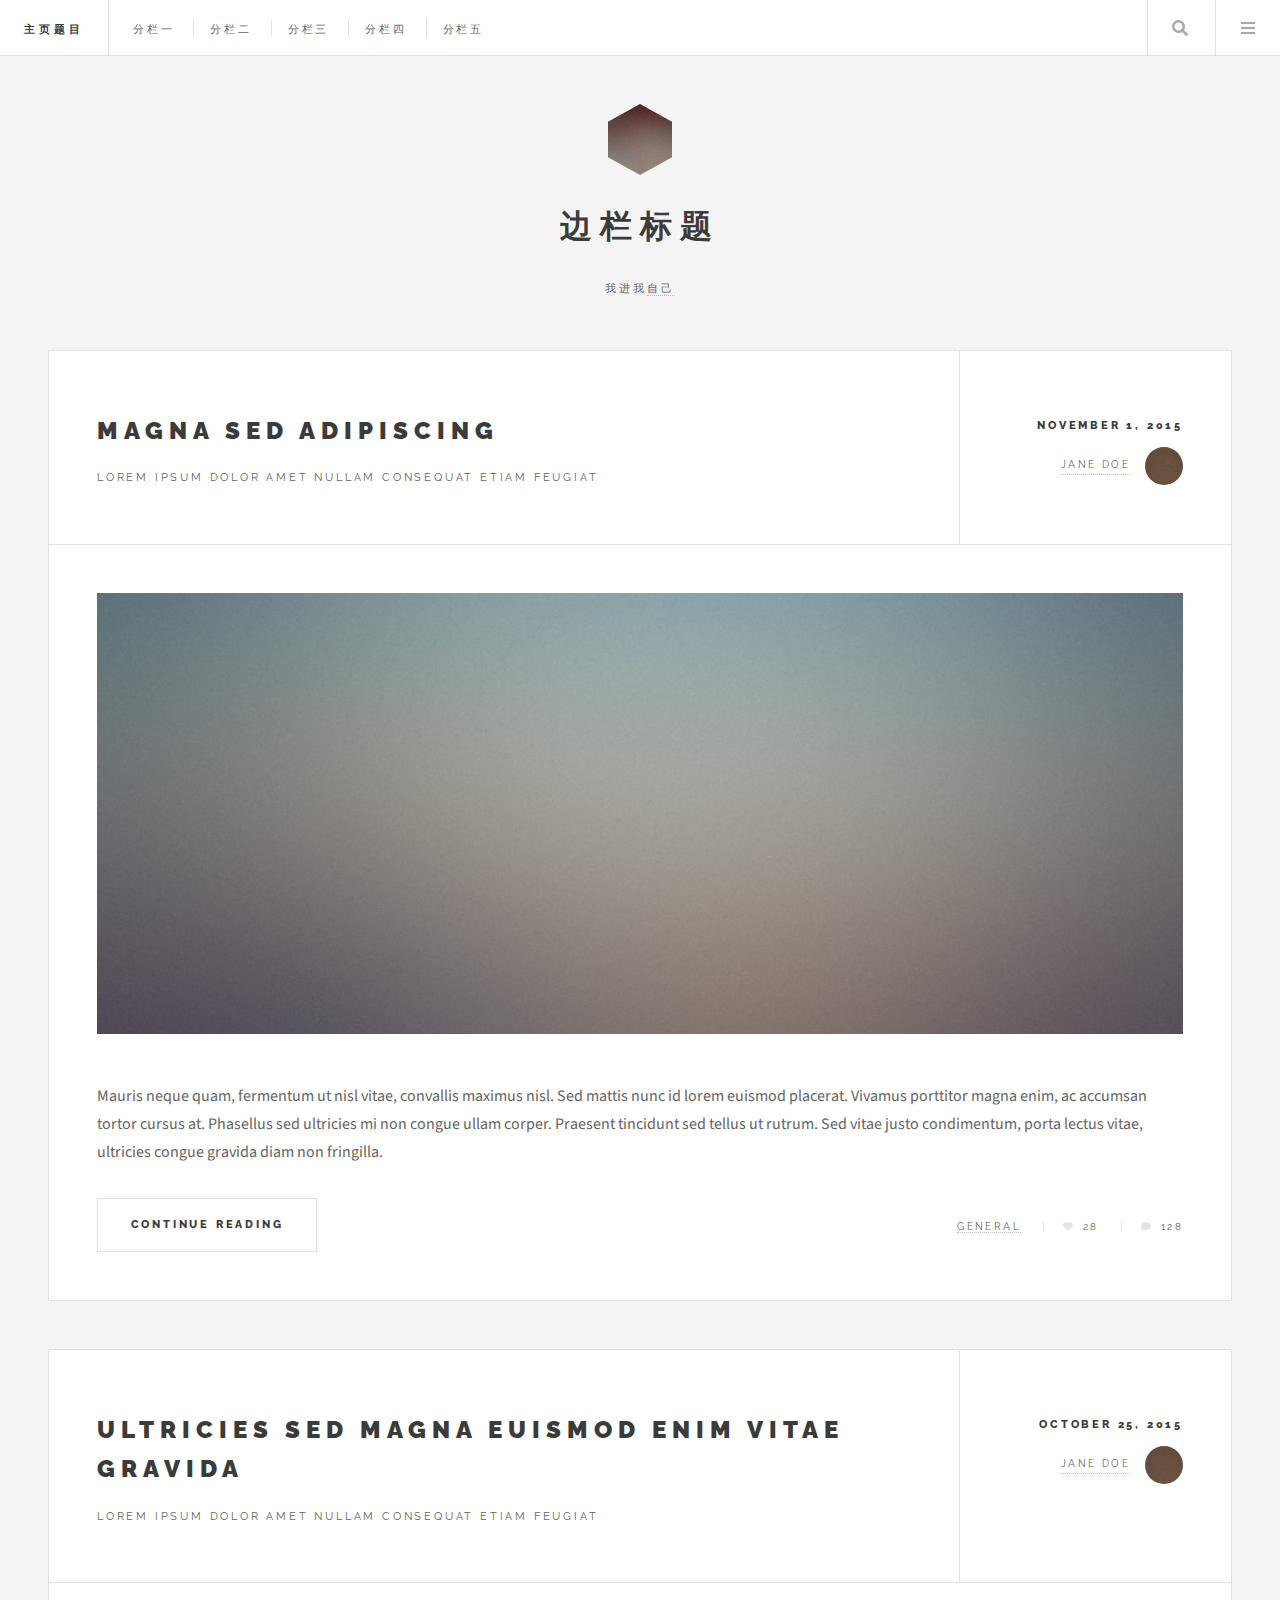
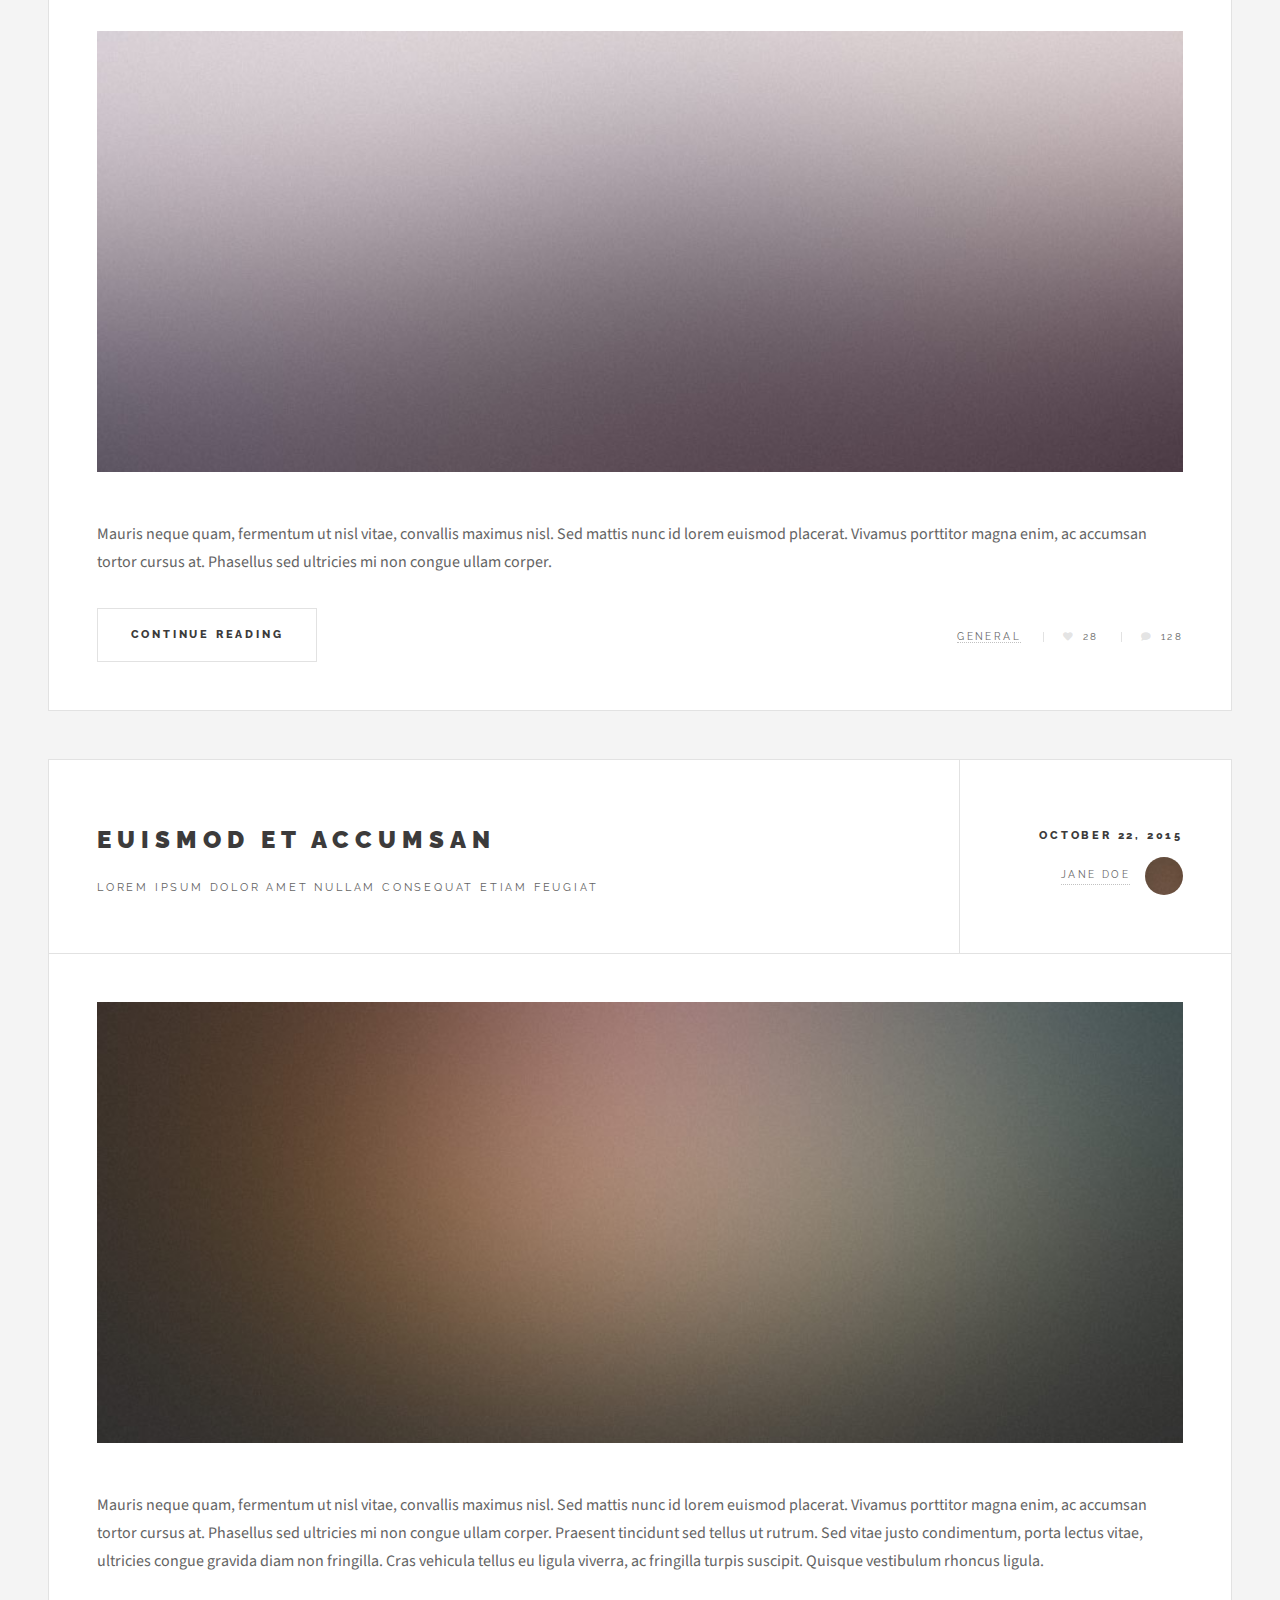
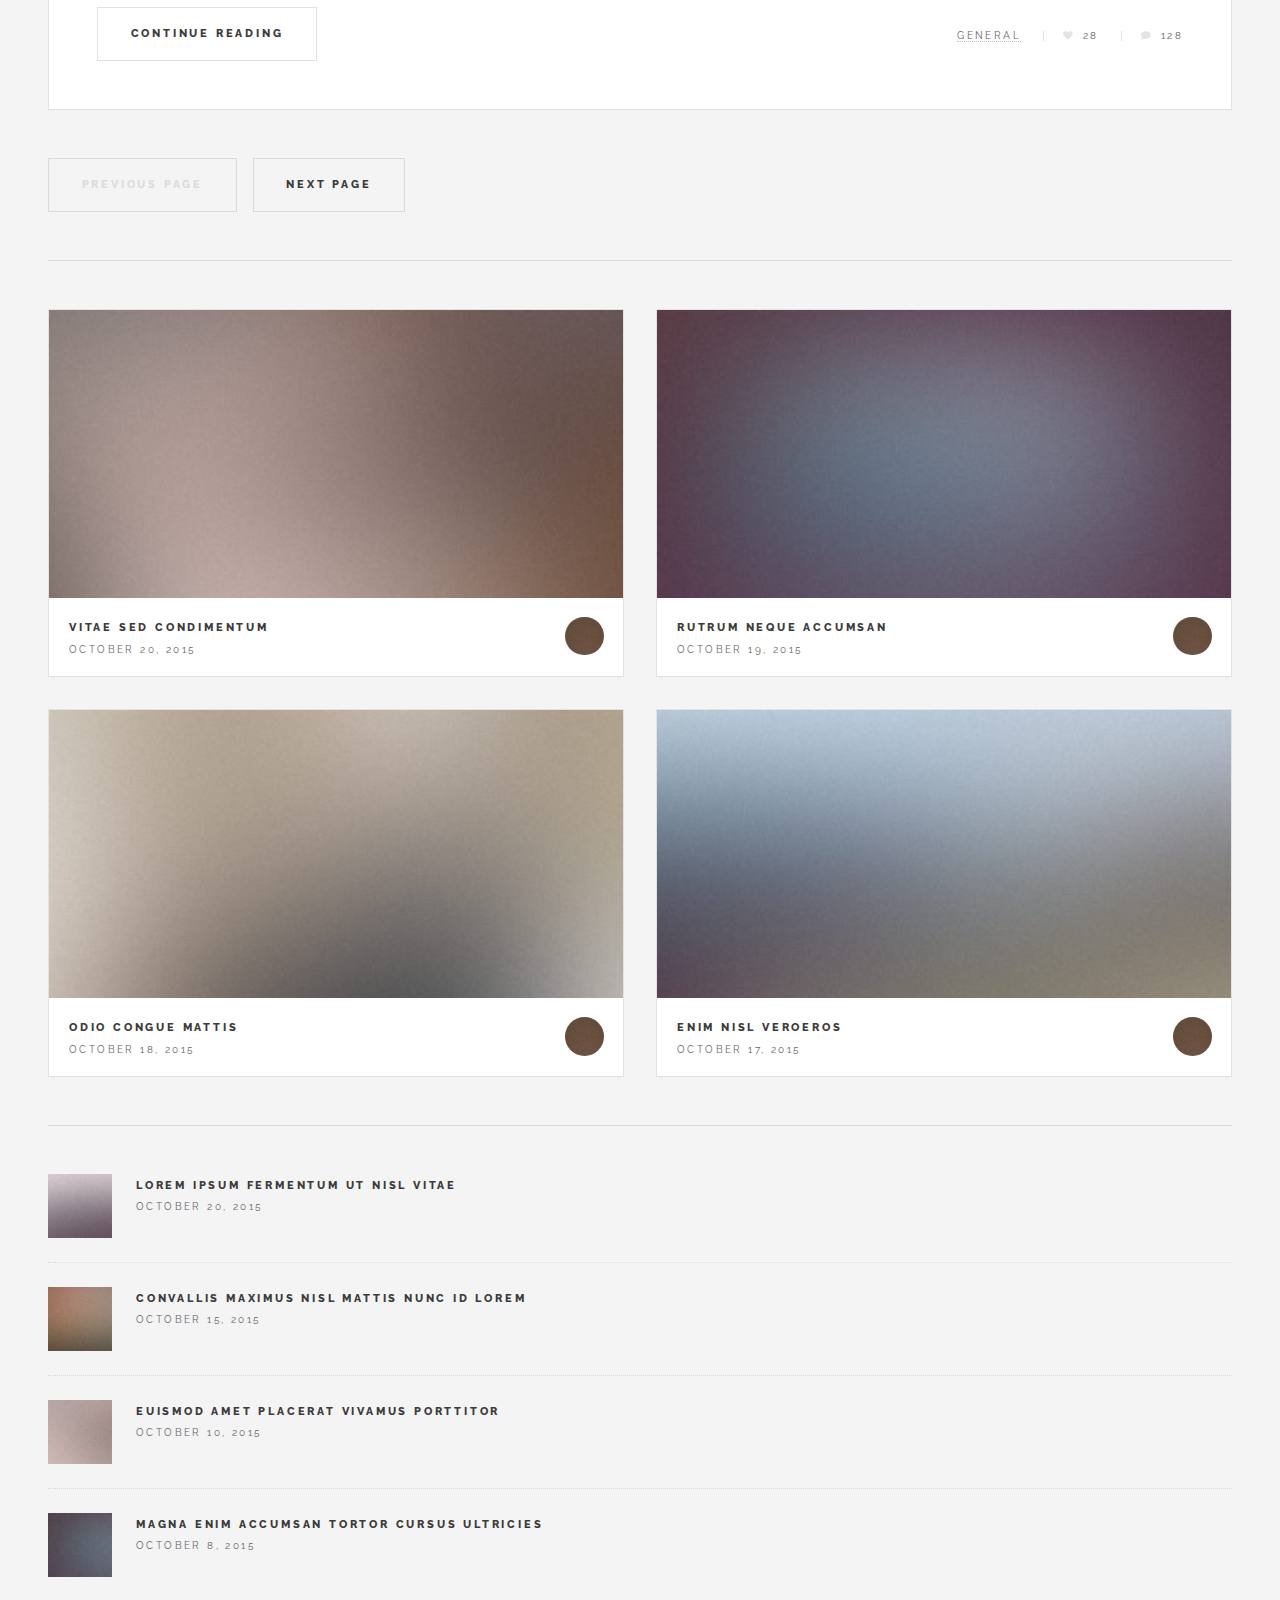
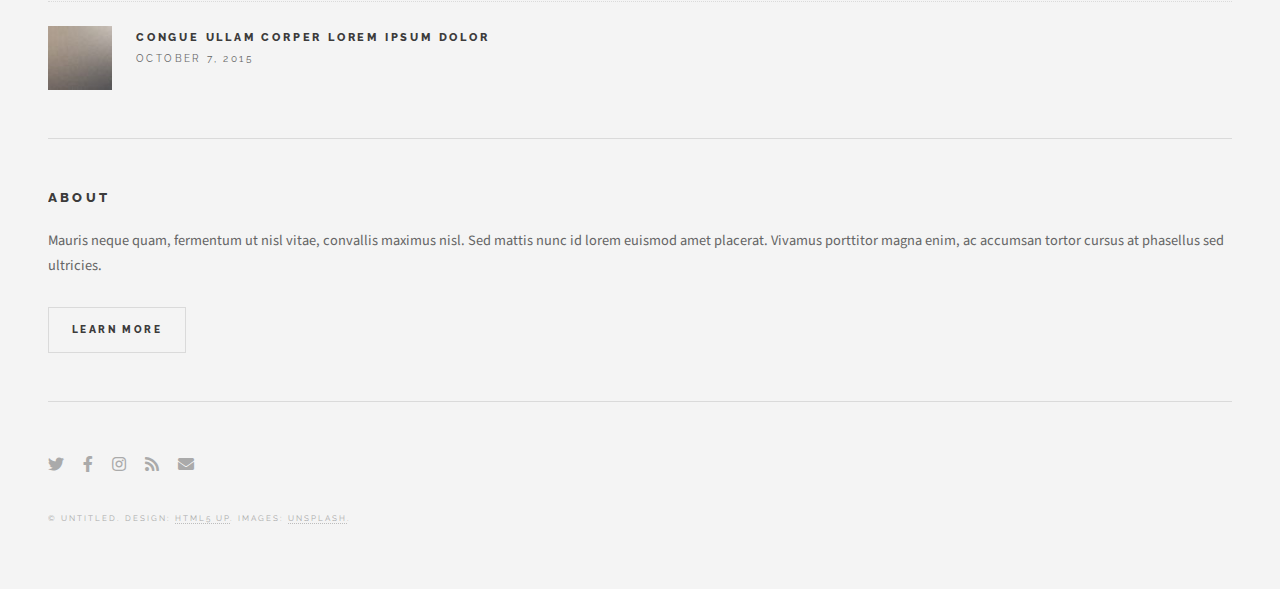
==== commit cf9c4097: "Update index.html" ====
--- a/index.html
+++ b/index.html
@@ -6,7 +6,7 @@
 -->
 <html>
 	<head>
-		<title>Future Imperfect by HTML5 UP</title>
+		<title>网页标题</title>
 		<meta charset="utf-8" />
 		<meta name="viewport" content="width=device-width, initial-scale=1, user-scalable=no" />
 		<link rel="stylesheet" href="assets/css/main.css" />
@@ -16,32 +16,33 @@
 		<!-- Wrapper -->
 			<div id="wrapper">
 
-				<!-- Header -->
-					<header id="header">
-						<h1><a href="index.html">Future Imperfect</a></h1>
-						<nav class="links">
-							<ul>
-								<li><a href="#">Lorem</a></li>
-								<li><a href="#">Ipsum</a></li>
-								<li><a href="#">Feugiat</a></li>
-								<li><a href="#">Tempus</a></li>
-								<li><a href="#">Adipiscing</a></li>
-							</ul>
-						</nav>
-						<nav class="main">
-							<ul>
-								<li class="search">
-									<a class="fa-search" href="#search">Search</a>
-									<form id="search" method="get" action="#">
-										<input type="text" name="query" placeholder="Search" />
-									</form>
-								</li>
-								<li class="menu">
-									<a class="fa-bars" href="#menu">Menu</a>
-								</li>
-							</ul>
-						</nav>
-					</header>
+				<!-- 上栏 -->
+				<header id="header">
+					<h1><a href="index.html">主页题目</a></h1>
+					<nav class="links">
+						<ul>
+							<li><a href="#">分栏一</a></li>
+							<li><a href="#">分栏二</a></li>
+							<li><a href="#">分栏三</a></li>
+							<li><a href="#">分栏四</a></li>
+							<li><a href="#">分栏五</a></li>
+						</ul>
+					</nav>
+					<!-- 搜索目录 -->
+					<nav class="main">
+						<ul>
+							<li class="search">
+								<a class="fa-search" href="#search">Search</a>
+								<form id="search" method="get" action="#">
+									<input type="text" name="query" placeholder="Search" />
+								</form>
+							</li>
+							<li class="menu">
+								<a class="fa-bars" href="#menu">Menu</a>
+							</li>
+						</ul>
+					</nav>
+				</header>
 
 				<!-- Menu -->
 					<section id="menu">
@@ -501,8 +502,8 @@
 							<section id="intro">
 								<a href="#" class="logo"><img src="images/logo.jpg" alt="" /></a>
 								<header>
-									<h2>Future Imperfect</h2>
-									<p>Another fine responsive site template by <a href="http://html5up.net">HTML5 UP</a></p>
+									<h2>边栏标题</h2>
+									<p>我进我<a href="https://plumocean.github.io/">自己</a></p>
 								</header>
 							</section>
 
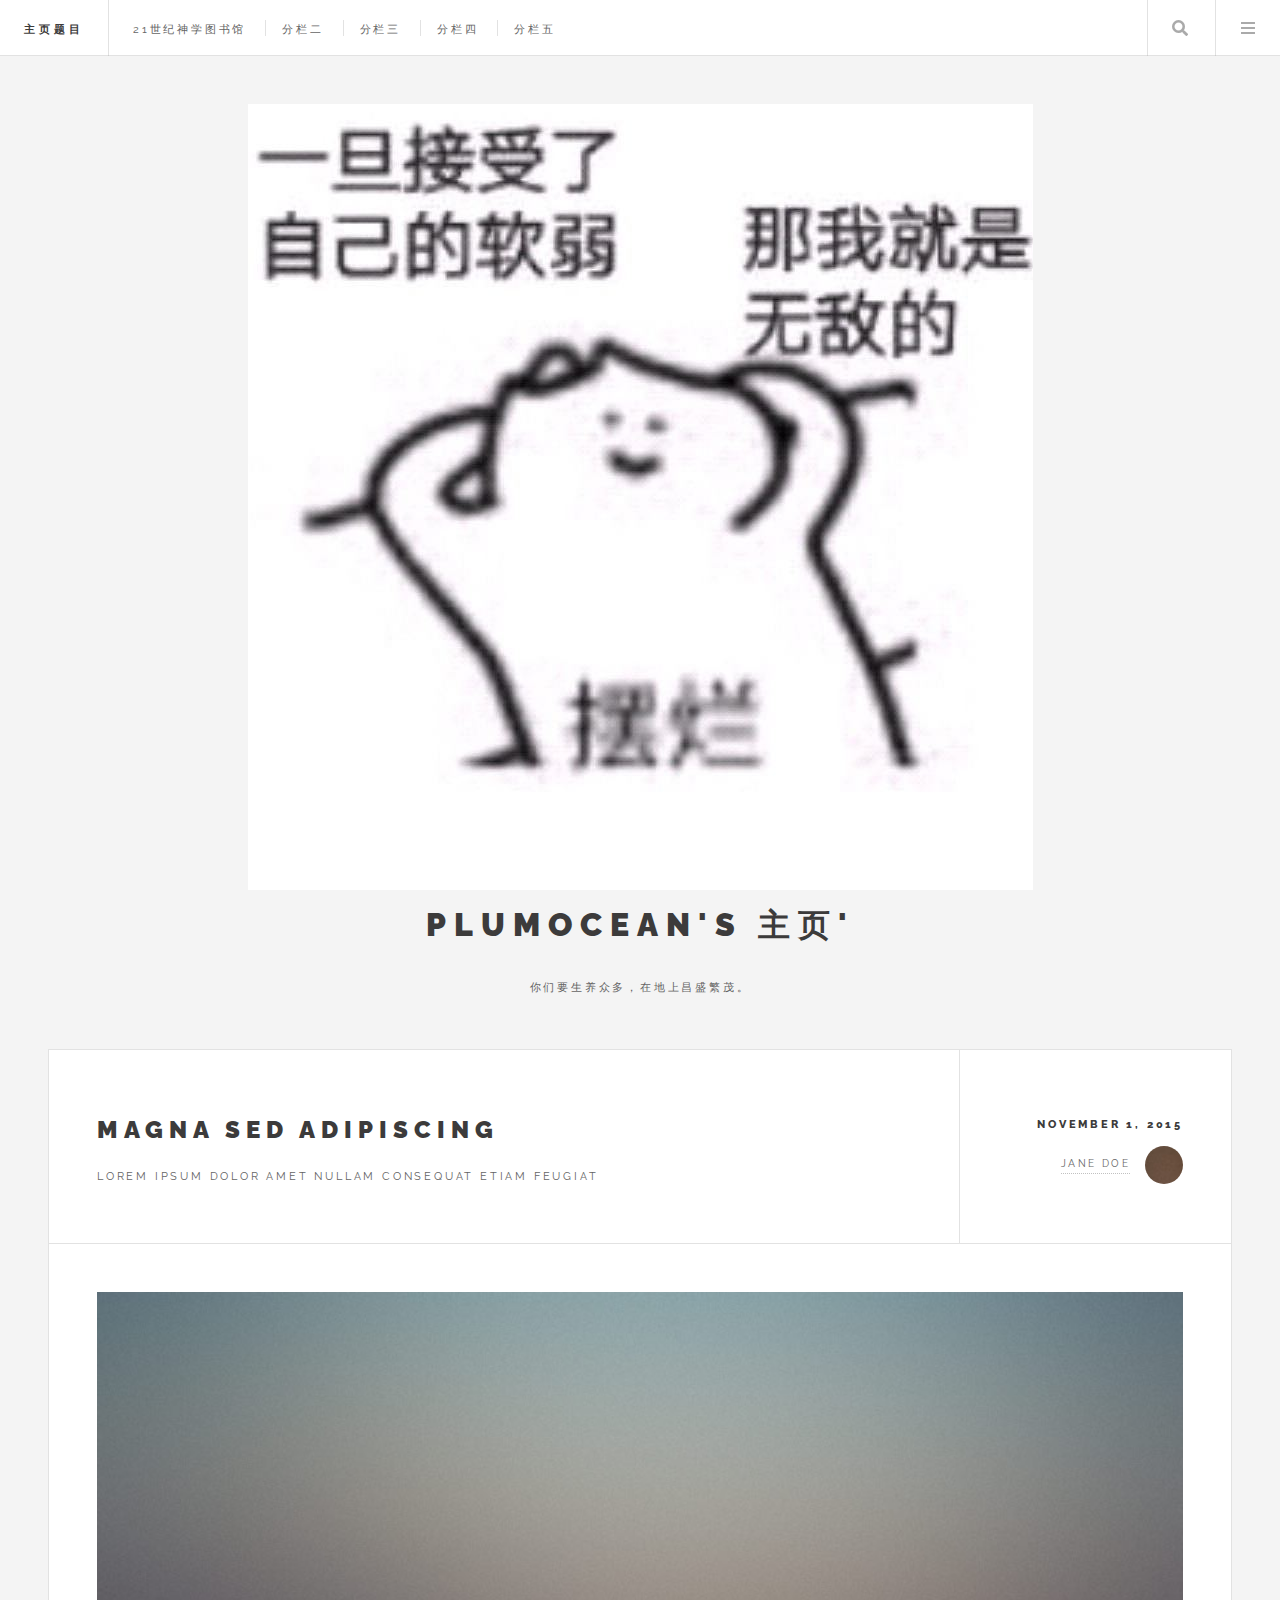
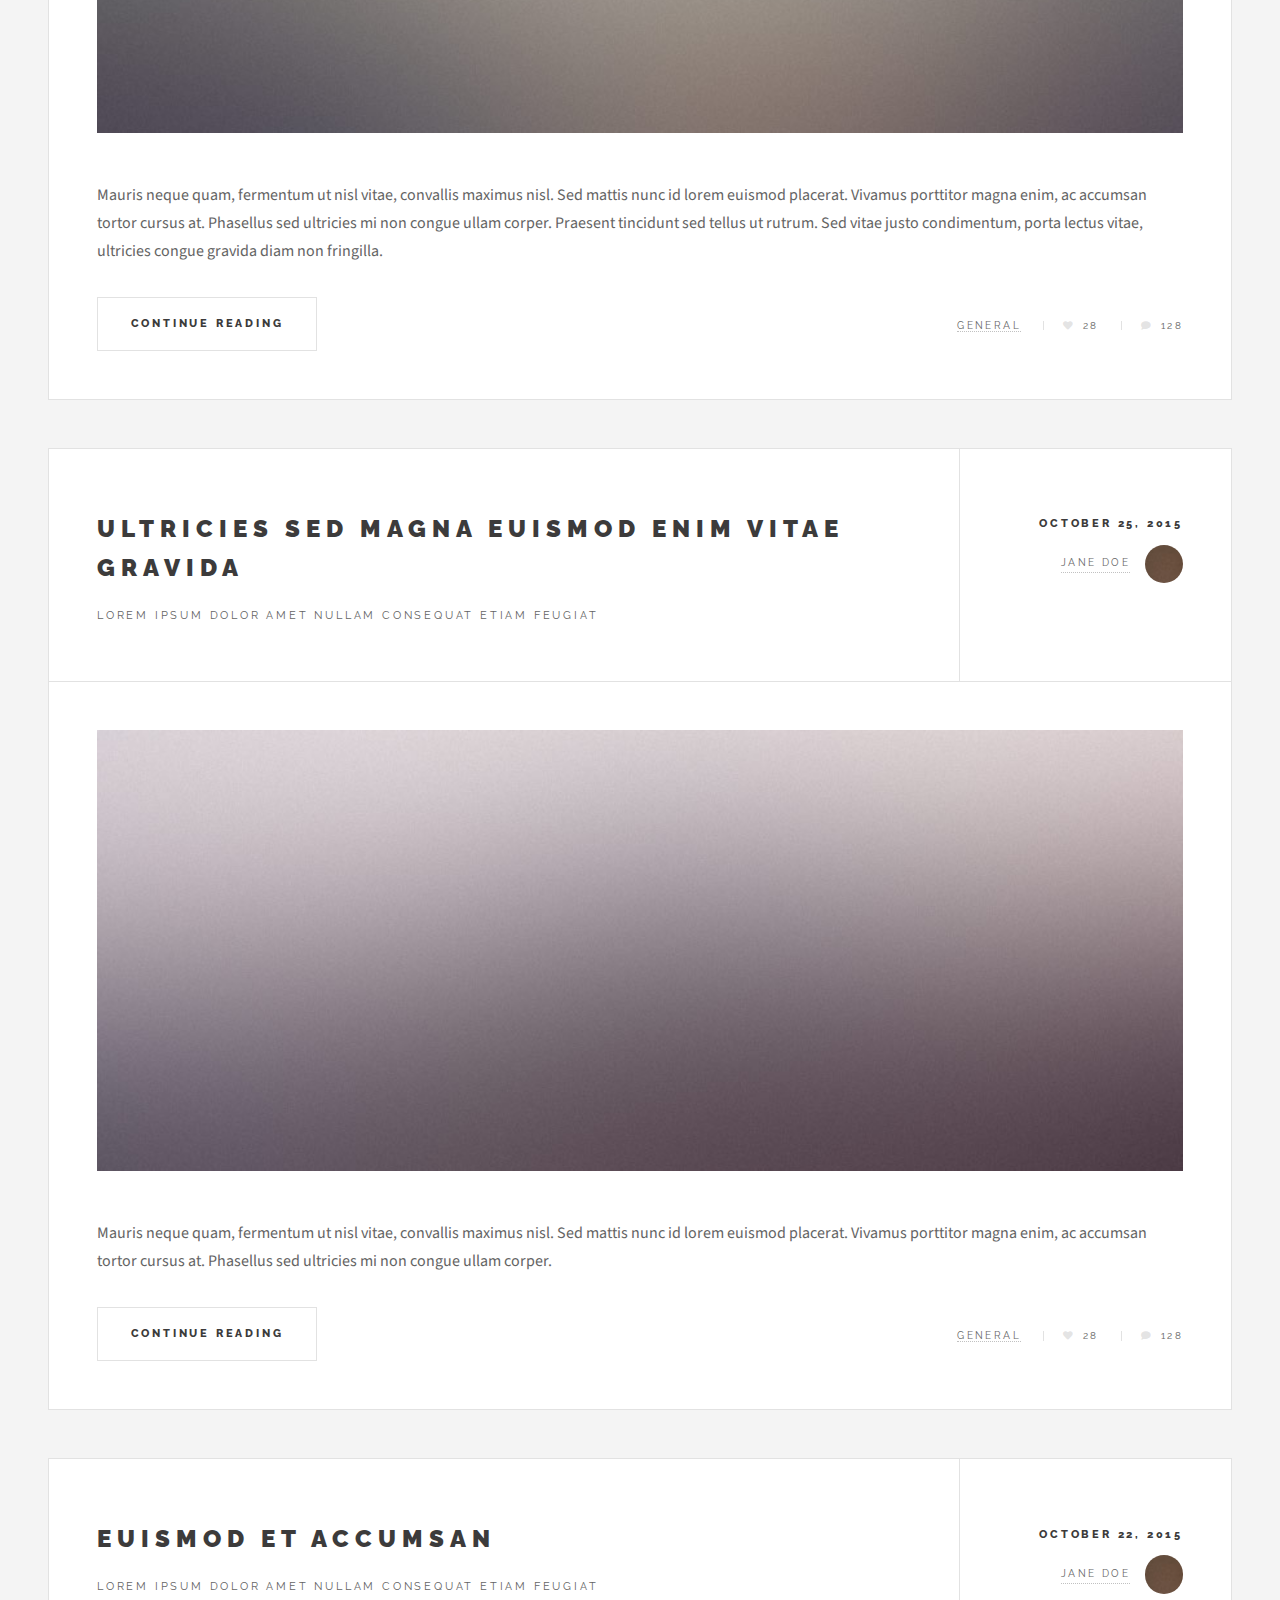
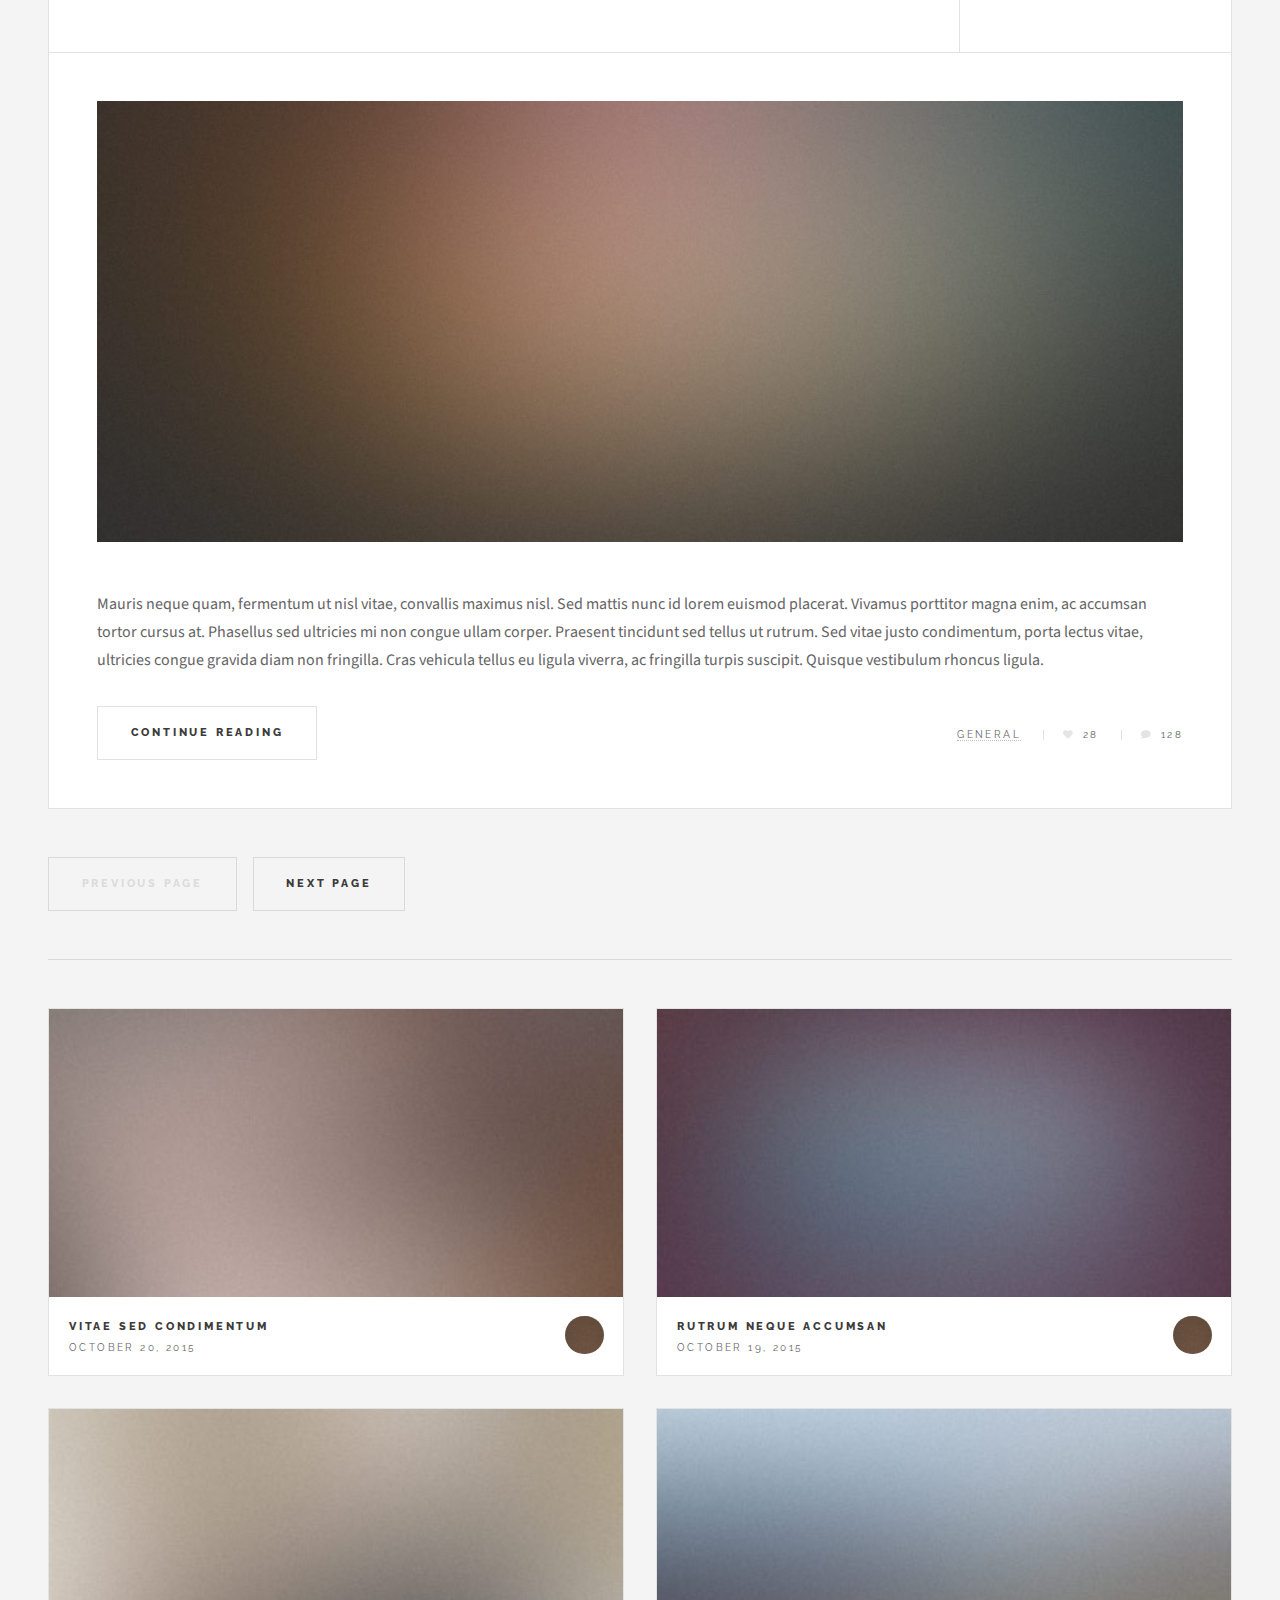
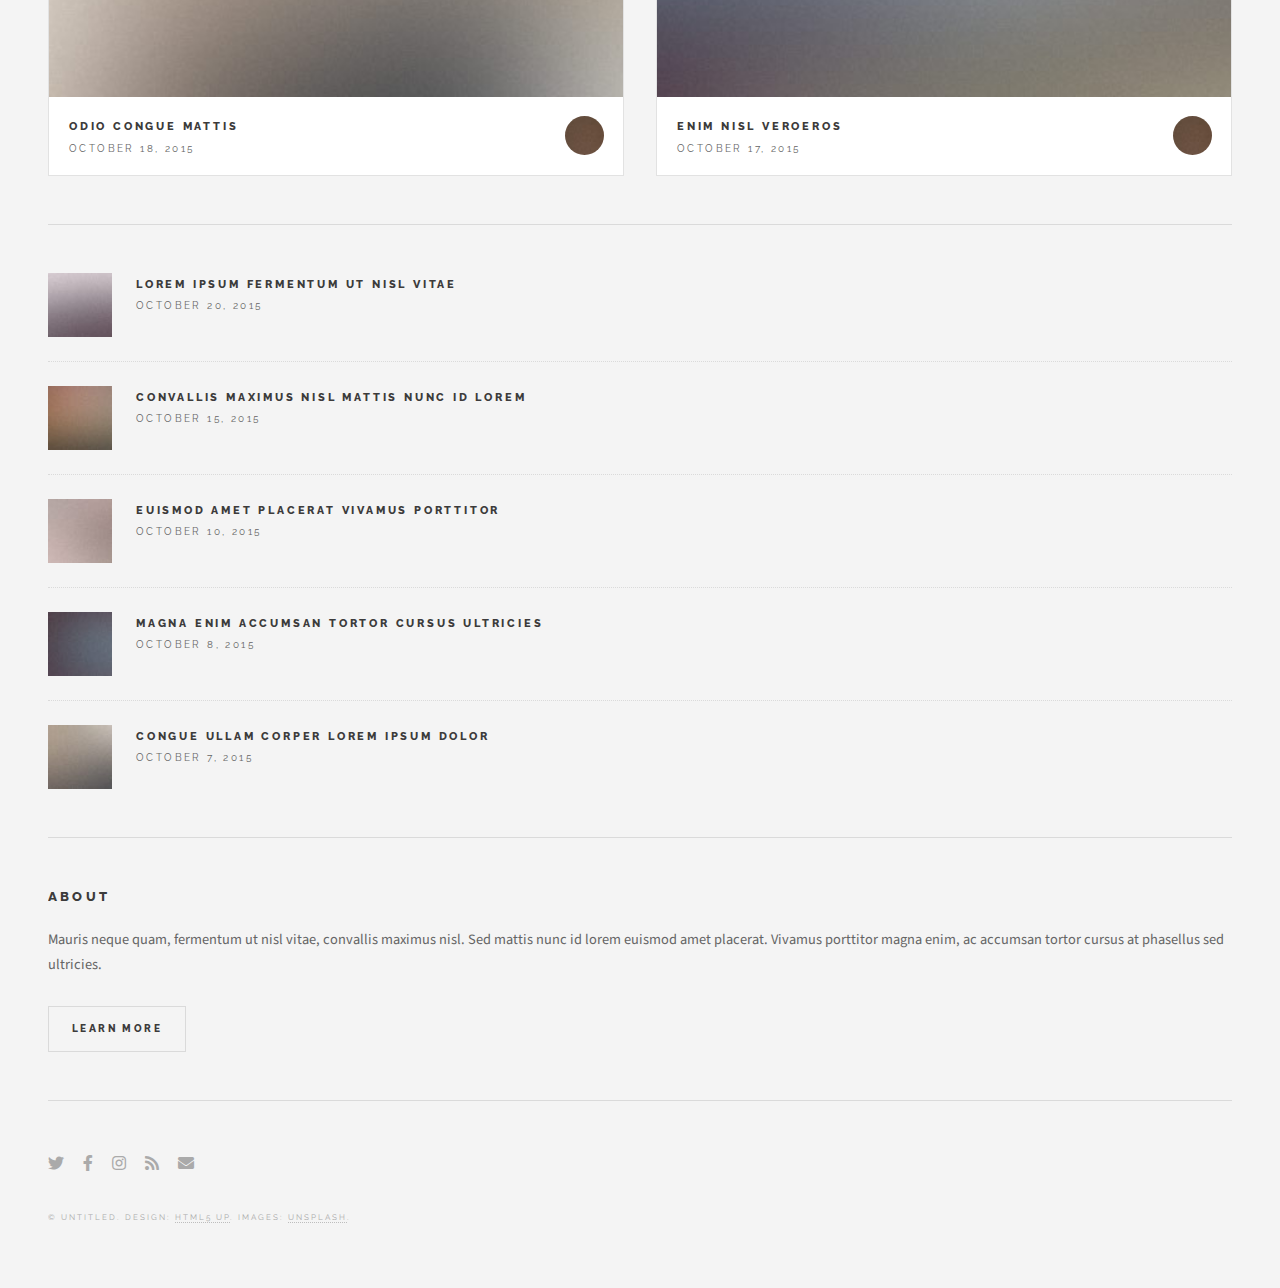
==== commit 29878177: "Chifeng-in" ====
--- a/index.html
+++ b/index.html
@@ -21,18 +21,18 @@
 					<h1><a href="index.html">主页题目</a></h1>
 					<nav class="links">
 						<ul>
-							<li><a href="#">分栏一</a></li>
+							<li><a href="chifeng/chifeng.html">21世纪神学图书馆</a></li>
 							<li><a href="#">分栏二</a></li>
 							<li><a href="#">分栏三</a></li>
 							<li><a href="#">分栏四</a></li>
 							<li><a href="#">分栏五</a></li>
 						</ul>
 					</nav>
-					<!-- 搜索目录 -->
+					<!-- Search -->
 					<nav class="main">
 						<ul>
 							<li class="search">
-								<a class="fa-search" href="#search">Search</a>
+								<a class="fa-search" href="#search">搜索框尚未投入使用</a>
 								<form id="search" method="get" action="#">
 									<input type="text" name="query" placeholder="Search" />
 								</form>
@@ -58,8 +58,8 @@
 							<section>
 								<ul class="links">
 									<li>
-										<a href="#">
-											<h3>Lorem ipsum</h3>
+										<a href="posts/chifeng/chifeng.html">
+											<h3>21世纪神学图书馆</h3>
 											<p>Feugiat tempus veroeros dolor</p>
 										</a>
 									</li>
@@ -87,7 +87,7 @@
 						<!-- Actions -->
 							<section>
 								<ul class="actions stacked">
-									<li><a href="#" class="button large fit">Log In</a></li>
+									<li><a href="index.html/" class="button large fit">返回主页</a></li>
 								</ul>
 							</section>
 
@@ -500,10 +500,10 @@
 
 						<!-- Intro -->
 							<section id="intro">
-								<a href="#" class="logo"><img src="images/logo.jpg" alt="" /></a>
+								<img src="images/logo.jpg" alt="" />
 								<header>
-									<h2>边栏标题</h2>
-									<p>我进我<a href="https://plumocean.github.io/">自己</a></p>
+									<h2>Plumocean's 主页'</h2>
+									<p><q>你们要生养众多，在地上昌盛繁茂。</q></p>
 								</header>
 							</section>
 
--- a/assets/css/main.css
+++ b/assets/css/main.css
@@ -2628,6 +2628,7 @@
 		display: -webkit-flex;
 		display: -ms-flex;
 		display: flex;
+		/* ��ͬ������ں˵ĵ��Բ��� */
 		-moz-flex-direction: column-reverse;
 		-webkit-flex-direction: column-reverse;
 		-ms-flex-direction: column-reverse;
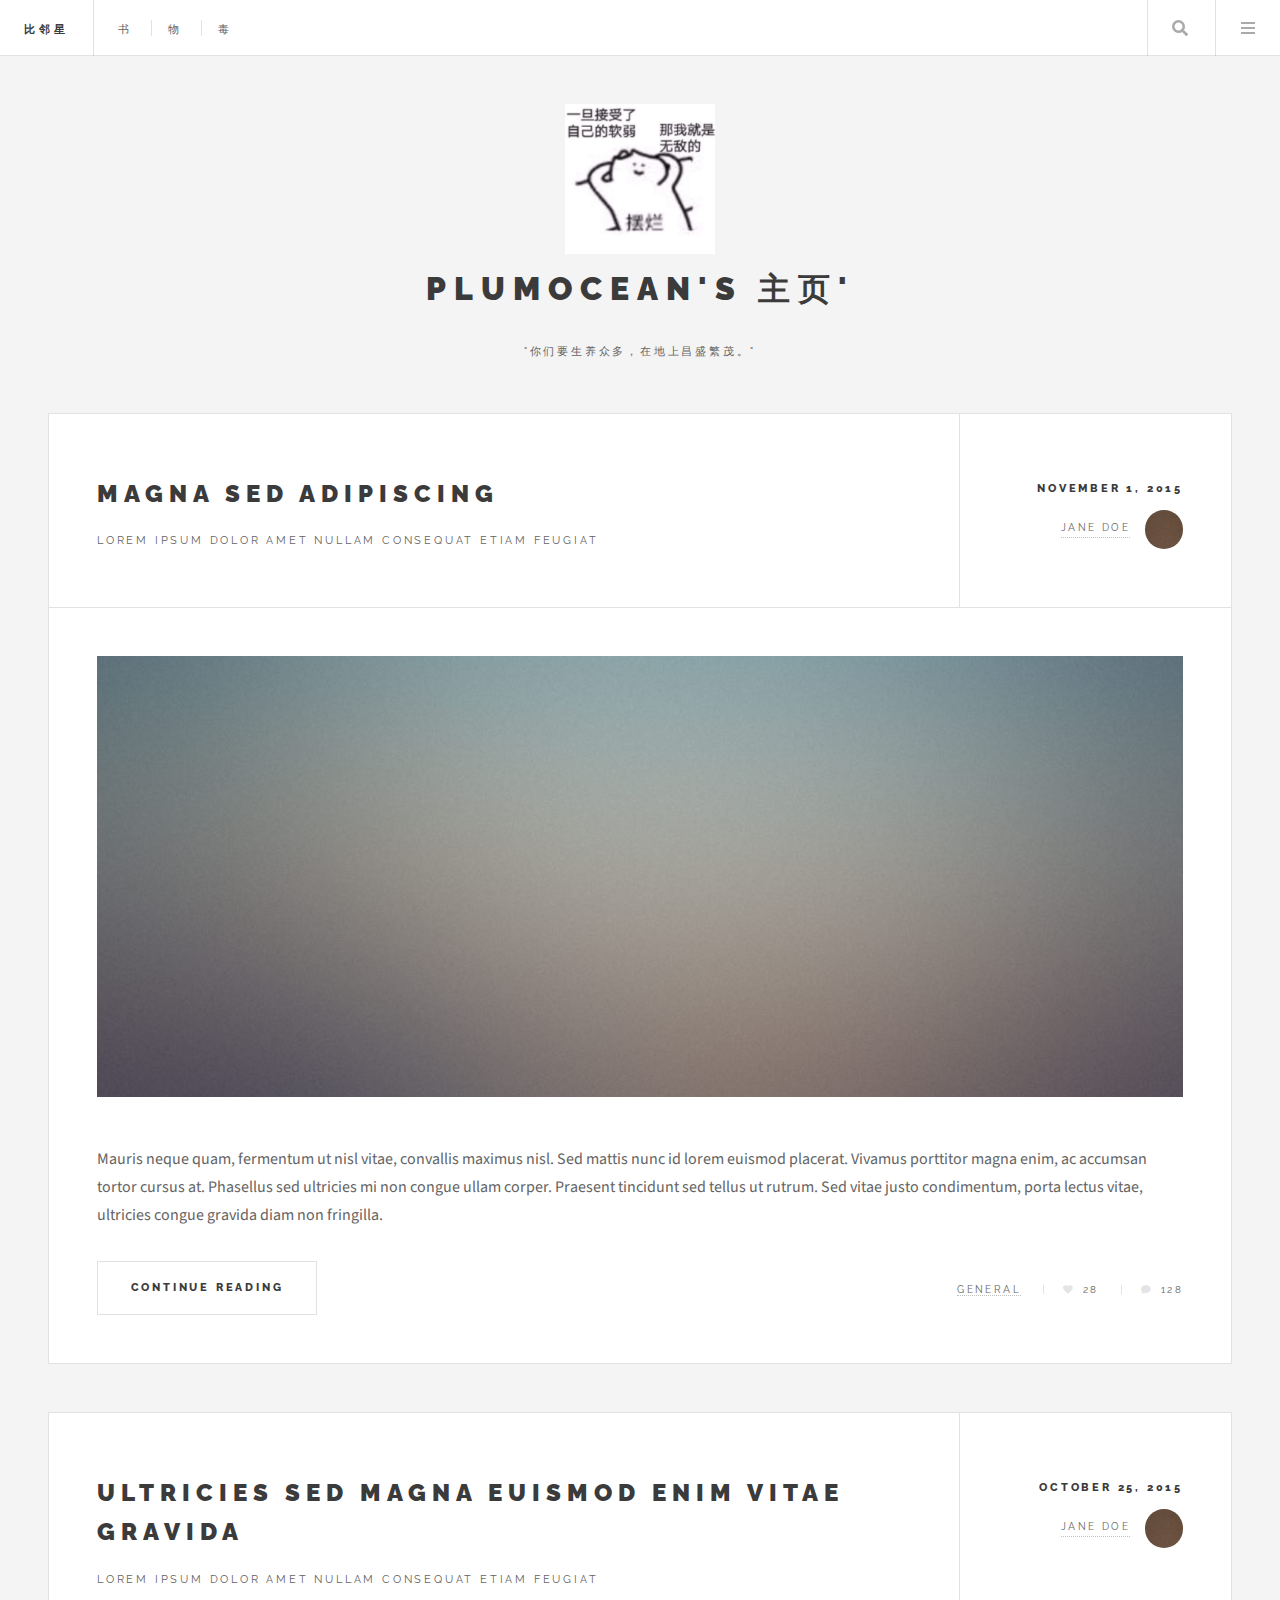
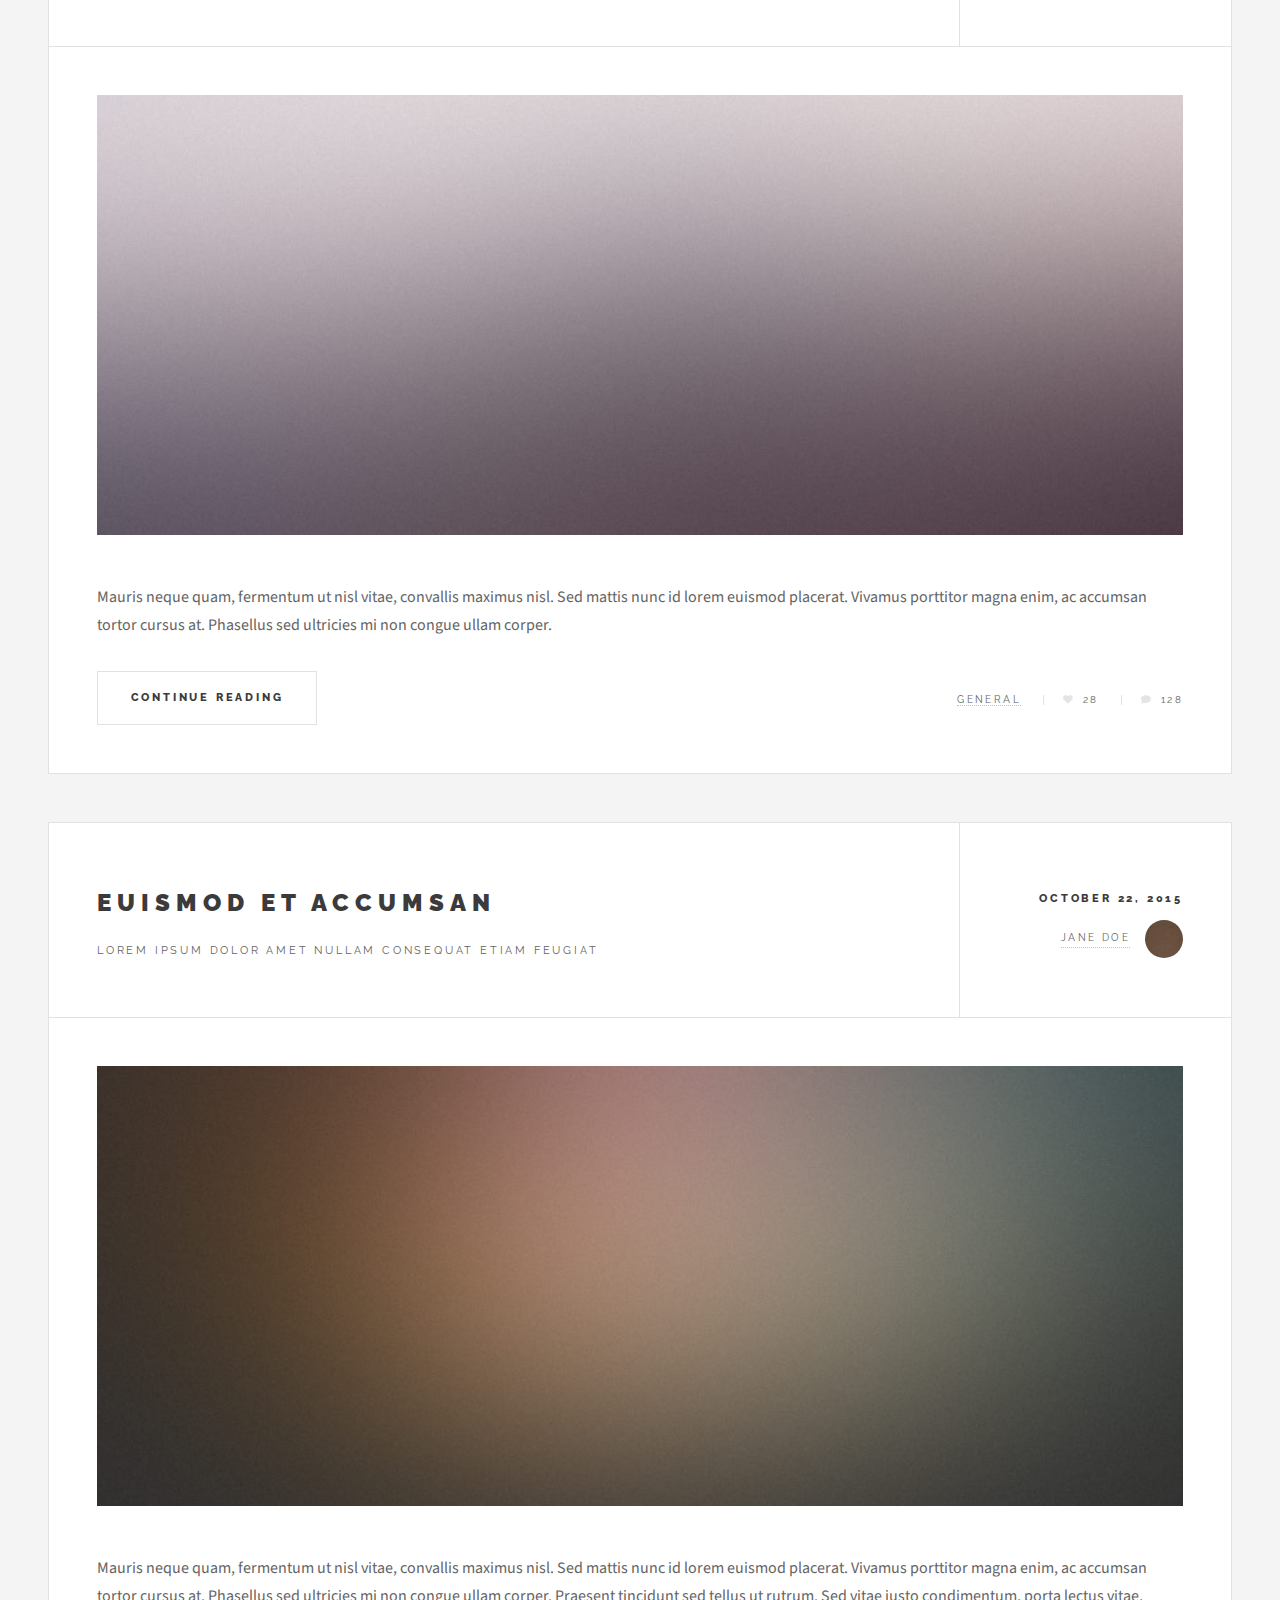
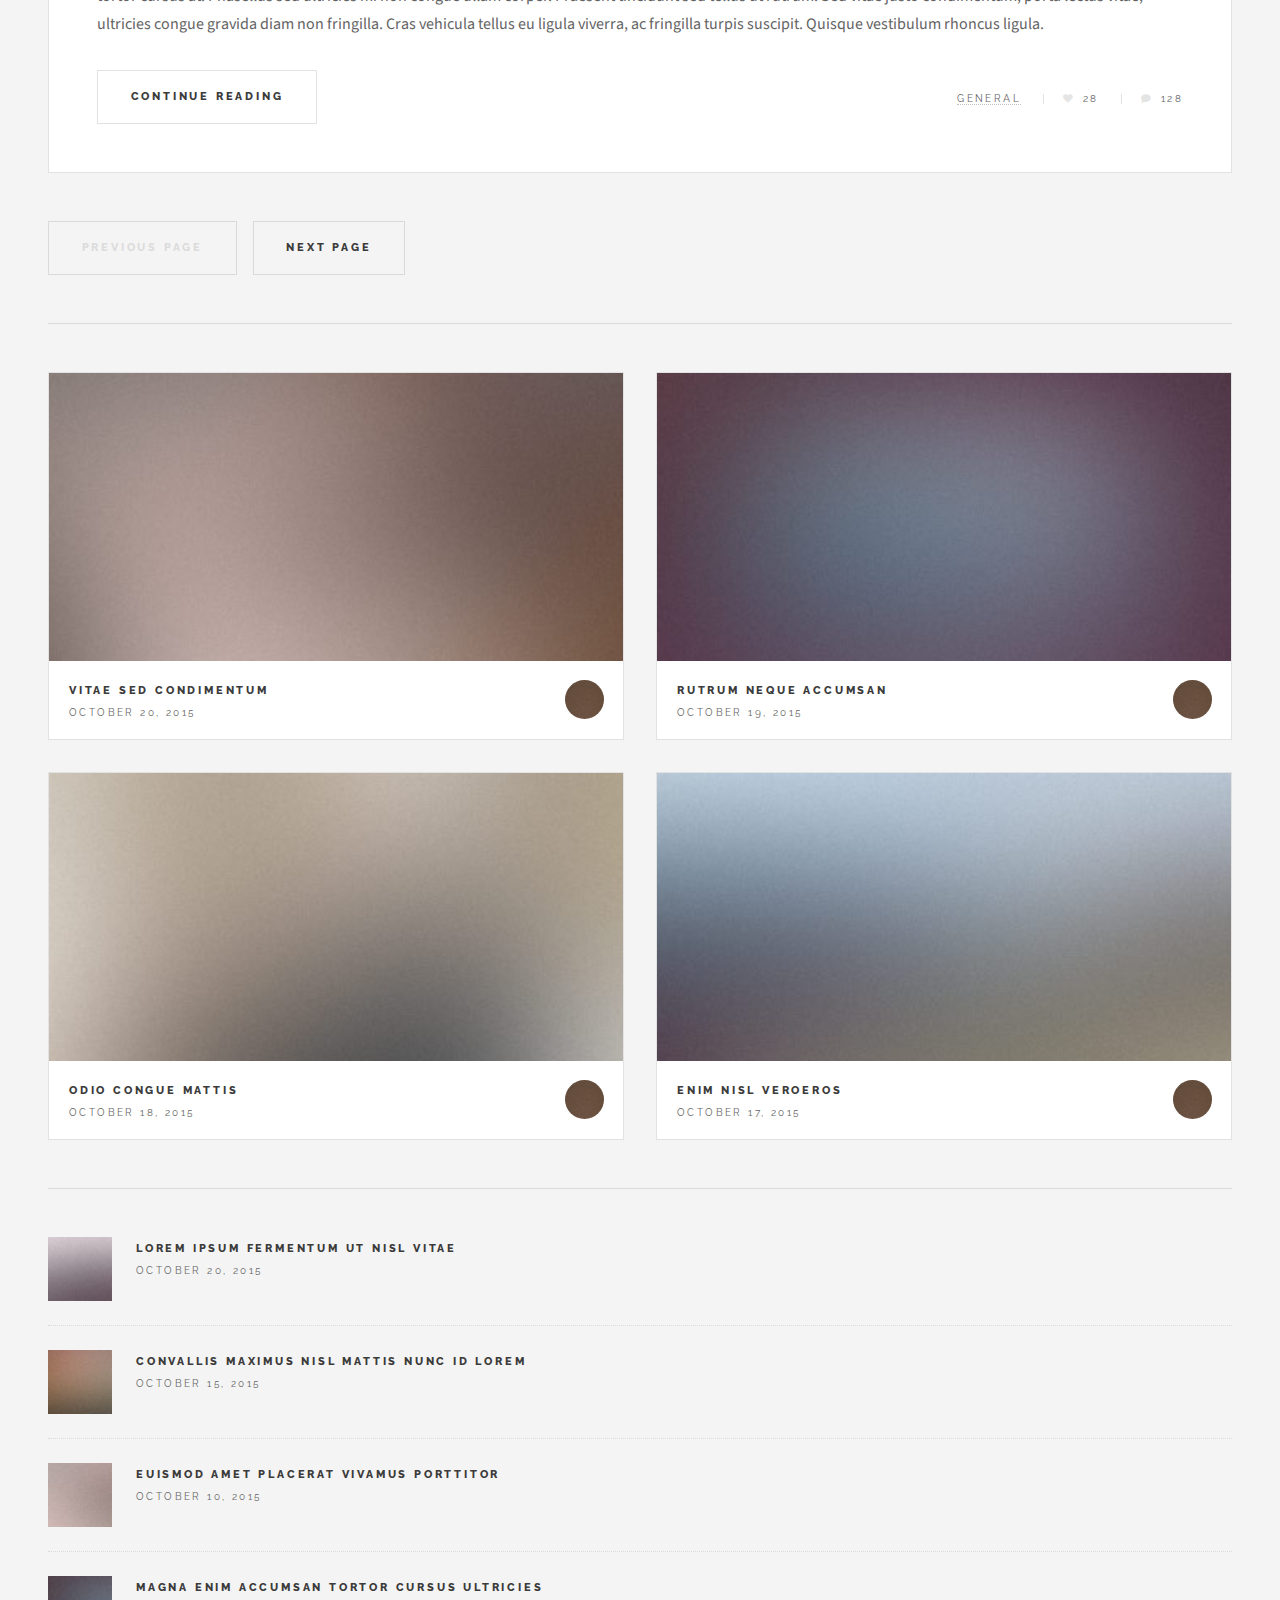
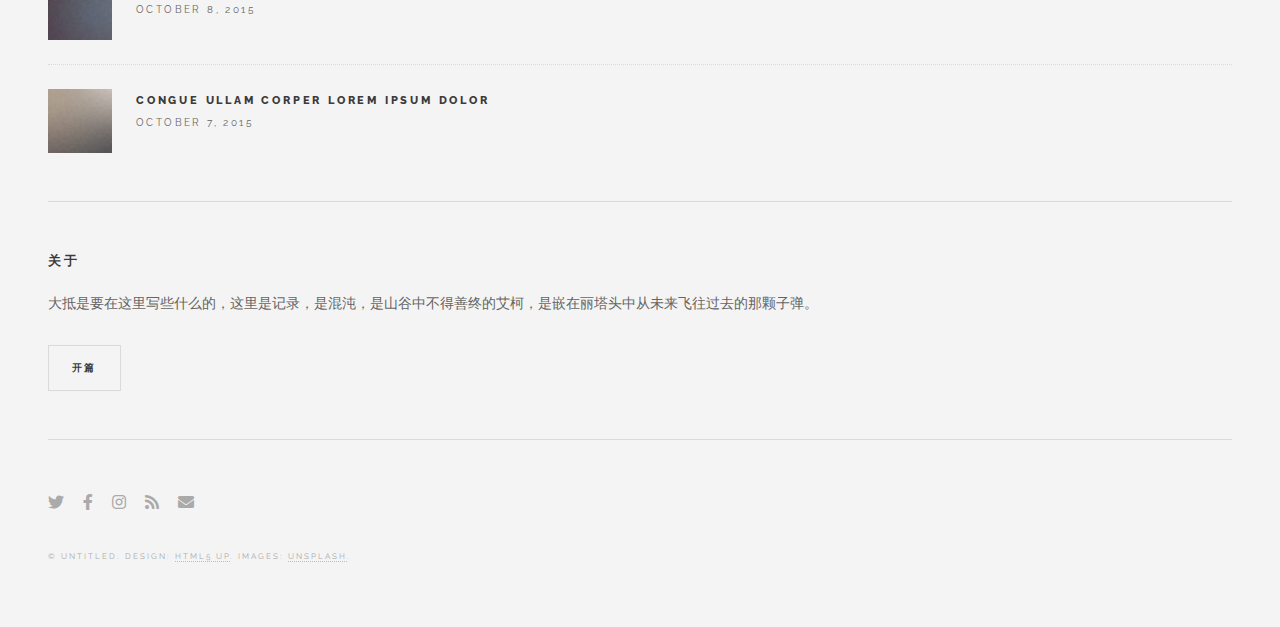
==== commit 0e083c68: "first-post" ====
--- a/index.html
+++ b/index.html
@@ -18,21 +18,19 @@
 
 				<!-- 上栏 -->
 				<header id="header">
-					<h1><a href="index.html">主页题目</a></h1>
+					<h1><a href="index.html">比邻星</a></h1>
 					<nav class="links">
 						<ul>
-							<li><a href="chifeng/chifeng.html">21世纪神学图书馆</a></li>
-							<li><a href="#">分栏二</a></li>
-							<li><a href="#">分栏三</a></li>
-							<li><a href="#">分栏四</a></li>
-							<li><a href="#">分栏五</a></li>
+							<li><a href="#">书</a></li>
+							<li><a href="#">物</a></li>
+							<li><a href="#">毒</a></li>
 						</ul>
 					</nav>
 					<!-- Search -->
 					<nav class="main">
 						<ul>
 							<li class="search">
-								<a class="fa-search" href="#search">搜索框尚未投入使用</a>
+								<a class="fa-search" href="#search">Search</a>
 								<form id="search" method="get" action="#">
 									<input type="text" name="query" placeholder="Search" />
 								</form>
@@ -59,26 +57,20 @@
 								<ul class="links">
 									<li>
 										<a href="posts/chifeng/chifeng.html">
-											<h3>21世纪神学图书馆</h3>
-											<p>Feugiat tempus veroeros dolor</p>
+											<h3>书</h3>
+											<p>信息的结晶是伟大的</p>
 										</a>
 									</li>
 									<li>
 										<a href="#">
-											<h3>Dolor sit amet</h3>
-											<p>Sed vitae justo condimentum</p>
+											<h3>物</h3>
+											<p>追求虚拟中的真实吧</p>
 										</a>
 									</li>
 									<li>
 										<a href="#">
-											<h3>Feugiat veroeros</h3>
-											<p>Phasellus sed ultricies mi congue</p>
-										</a>
-									</li>
-									<li>
-										<a href="#">
-											<h3>Etiam sed consequat</h3>
-											<p>Porta lectus amet ultricies</p>
+											<h3>毒</h3>
+											<p>谁没有一段成瘾的时光呢</p>
 										</a>
 									</li>
 								</ul>
@@ -97,401 +89,88 @@
 					<div id="main">
 
 						<!-- Post -->
-							<article class="post">
-								<header>
-									<div class="title">
-										<h2><a href="single.html">Magna sed adipiscing</a></h2>
-										<p>Lorem ipsum dolor amet nullam consequat etiam feugiat</p>
-									</div>
-									<div class="meta">
-										<time class="published" datetime="2015-11-01">November 1, 2015</time>
-										<a href="#" class="author"><span class="name">Jane Doe</span><img src="images/avatar.jpg" alt="" /></a>
-									</div>
-								</header>
-								<a href="single.html" class="image featured"><img src="images/pic01.jpg" alt="" /></a>
-								<p>Mauris neque quam, fermentum ut nisl vitae, convallis maximus nisl. Sed mattis nunc id lorem euismod placerat. Vivamus porttitor magna enim, ac accumsan tortor cursus at. Phasellus sed ultricies mi non congue ullam corper. Praesent tincidunt sed tellus ut rutrum. Sed vitae justo condimentum, porta lectus vitae, ultricies congue gravida diam non fringilla.</p>
-								<footer>
-									<ul class="actions">
-										<li><a href="single.html" class="button large">Continue Reading</a></li>
-									</ul>
-									<ul class="stats">
-										<li><a href="#">General</a></li>
-										<li><a href="#" class="icon solid fa-heart">28</a></li>
-										<li><a href="#" class="icon solid fa-comment">128</a></li>
-									</ul>
-								</footer>
-							</article>
+						<article class="post">
+							<header>
+								<div class="title">
+									<h2><a href="single.html">Magna sed adipiscing</a></h2>
+									<p>Lorem ipsum dolor amet nullam consequat etiam feugiat</p>
+								</div>
+								<div class="meta">
+									<time class="published" datetime="2015-11-01">November 1, 2015</time>
+									<a href="#" class="author"><span class="name">Jane Doe</span><img src="images/avatar.jpg" alt="" /></a>
+								</div>
+							</header>
+							<a href="single.html" class="image featured"><img src="images/pic01.jpg" alt="" /></a>
+							<p>Mauris neque quam, fermentum ut nisl vitae, convallis maximus nisl. Sed mattis nunc id lorem euismod placerat. Vivamus porttitor magna enim, ac accumsan tortor cursus at. Phasellus sed ultricies mi non congue ullam corper. Praesent tincidunt sed tellus ut rutrum. Sed vitae justo condimentum, porta lectus vitae, ultricies congue gravida diam non fringilla.</p>
+							<footer>
+								<ul class="actions">
+									<li><a href="single.html" class="button large">Continue Reading</a></li>
+								</ul>
+								<ul class="stats">
+									<li><a href="#">General</a></li>
+									<li><a href="#" class="icon solid fa-heart">28</a></li>
+									<li><a href="#" class="icon solid fa-comment">128</a></li>
+								</ul>
+							</footer>
+						</article>
 
 						<!-- Post -->
-							<article class="post">
-								<header>
-									<div class="title">
-										<h2><a href="single.html">Ultricies sed magna euismod enim vitae gravida</a></h2>
-										<p>Lorem ipsum dolor amet nullam consequat etiam feugiat</p>
-									</div>
-									<div class="meta">
-										<time class="published" datetime="2015-10-25">October 25, 2015</time>
-										<a href="#" class="author"><span class="name">Jane Doe</span><img src="images/avatar.jpg" alt="" /></a>
-									</div>
-								</header>
-								<a href="single.html" class="image featured"><img src="images/pic02.jpg" alt="" /></a>
-								<p>Mauris neque quam, fermentum ut nisl vitae, convallis maximus nisl. Sed mattis nunc id lorem euismod placerat. Vivamus porttitor magna enim, ac accumsan tortor cursus at. Phasellus sed ultricies mi non congue ullam corper.</p>
-								<footer>
-									<ul class="actions">
-										<li><a href="single.html" class="button large">Continue Reading</a></li>
-									</ul>
-									<ul class="stats">
-										<li><a href="#">General</a></li>
-										<li><a href="#" class="icon solid fa-heart">28</a></li>
-										<li><a href="#" class="icon solid fa-comment">128</a></li>
-									</ul>
-								</footer>
-							</article>
+						<article class="post">
+							<header>
+								<div class="title">
+									<h2><a href="single.html">Ultricies sed magna euismod enim vitae gravida</a></h2>
+									<p>Lorem ipsum dolor amet nullam consequat etiam feugiat</p>
+								</div>
+								<div class="meta">
+									<time class="published" datetime="2015-10-25">October 25, 2015</time>
+									<a href="#" class="author"><span class="name">Jane Doe</span><img src="images/avatar.jpg" alt="" /></a>
+								</div>
+							</header>
+							<a href="single.html" class="image featured"><img src="images/pic02.jpg" alt="" /></a>
+							<p>Mauris neque quam, fermentum ut nisl vitae, convallis maximus nisl. Sed mattis nunc id lorem euismod placerat. Vivamus porttitor magna enim, ac accumsan tortor cursus at. Phasellus sed ultricies mi non congue ullam corper.</p>
+							<footer>
+								<ul class="actions">
+									<li><a href="single.html" class="button large">Continue Reading</a></li>
+								</ul>
+								<ul class="stats">
+									<li><a href="#">General</a></li>
+									<li><a href="#" class="icon solid fa-heart">28</a></li>
+									<li><a href="#" class="icon solid fa-comment">128</a></li>
+								</ul>
+							</footer>
+						</article>
 
 						<!-- Post -->
-							<article class="post">
-								<header>
-									<div class="title">
-										<h2><a href="single.html">Euismod et accumsan</a></h2>
-										<p>Lorem ipsum dolor amet nullam consequat etiam feugiat</p>
-									</div>
-									<div class="meta">
-										<time class="published" datetime="2015-10-22">October 22, 2015</time>
-										<a href="#" class="author"><span class="name">Jane Doe</span><img src="images/avatar.jpg" alt="" /></a>
-									</div>
-								</header>
-								<a href="single.html" class="image featured"><img src="images/pic03.jpg" alt="" /></a>
-								<p>Mauris neque quam, fermentum ut nisl vitae, convallis maximus nisl. Sed mattis nunc id lorem euismod placerat. Vivamus porttitor magna enim, ac accumsan tortor cursus at. Phasellus sed ultricies mi non congue ullam corper. Praesent tincidunt sed tellus ut rutrum. Sed vitae justo condimentum, porta lectus vitae, ultricies congue gravida diam non fringilla. Cras vehicula tellus eu ligula viverra, ac fringilla turpis suscipit. Quisque vestibulum rhoncus ligula.</p>
-								<footer>
-									<ul class="actions">
-										<li><a href="single.html" class="button large">Continue Reading</a></li>
-									</ul>
-									<ul class="stats">
-										<li><a href="#">General</a></li>
-										<li><a href="#" class="icon solid fa-heart">28</a></li>
-										<li><a href="#" class="icon solid fa-comment">128</a></li>
-									</ul>
-								</footer>
-							</article>
-
-						<!-- Post -->
-						<!--
-							<article class="post">
-								<header>
-									<div class="title">
-										<h2><a href="#">Elements</a></h2>
-										<p>Lorem ipsum dolor amet nullam consequat etiam feugiat</p>
-									</div>
-									<div class="meta">
-										<time class="published" datetime="2015-10-18">October 18, 2015</time>
-										<a href="#" class="author"><span class="name">Jane Doe</span><img src="images/avatar.jpg" alt="" /></a>
-									</div>
-								</header>
-
-								<section>
-									<h3>Text</h3>
-									<p>This is <b>bold</b> and this is <strong>strong</strong>. This is <i>italic</i> and this is <em>emphasized</em>.
-									This is <sup>superscript</sup> text and this is <sub>subscript</sub> text.
-									This is <u>underlined</u> and this is code: <code>for (;;) { ... }</code>. Finally, <a href="#">this is a link</a>.</p>
-									<hr />
-									<p>Nunc lacinia ante nunc ac lobortis. Interdum adipiscing gravida odio porttitor sem non mi integer non faucibus ornare mi ut ante amet placerat aliquet. Volutpat eu sed ante lacinia sapien lorem accumsan varius montes viverra nibh in adipiscing blandit tempus accumsan.</p>
-									<hr />
-									<h2>Heading Level 2</h2>
-									<h3>Heading Level 3</h3>
-									<h4>Heading Level 4</h4>
-									<hr />
-									<h4>Blockquote</h4>
-									<blockquote>Fringilla nisl. Donec accumsan interdum nisi, quis tincidunt felis sagittis eget tempus euismod. Vestibulum ante ipsum primis in faucibus vestibulum. Blandit adipiscing eu felis iaculis volutpat ac adipiscing accumsan faucibus. Vestibulum ante ipsum primis in faucibus lorem ipsum dolor sit amet nullam adipiscing eu felis.</blockquote>
-									<h4>Preformatted</h4>
-									<pre><code>i = 0;
-
-while (!deck.isInOrder()) {
-  print 'Iteration ' + i;
-  deck.shuffle();
-  i++;
-}
-
-print 'It took ' + i + ' iterations to sort the deck.';</code></pre>
-								</section>
-
-								<section>
-									<h3>Lists</h3>
-									<div class="row">
-										<div class="col-6 col-12-medium">
-											<h4>Unordered</h4>
-											<ul>
-												<li>Dolor pulvinar etiam.</li>
-												<li>Sagittis adipiscing.</li>
-												<li>Felis enim feugiat.</li>
-											</ul>
-											<h4>Alternate</h4>
-											<ul class="alt">
-												<li>Dolor pulvinar etiam.</li>
-												<li>Sagittis adipiscing.</li>
-												<li>Felis enim feugiat.</li>
-											</ul>
-										</div>
-										<div class="col-6 col-12-medium">
-											<h4>Ordered</h4>
-											<ol>
-												<li>Dolor pulvinar etiam.</li>
-												<li>Etiam vel felis viverra.</li>
-												<li>Felis enim feugiat.</li>
-												<li>Dolor pulvinar etiam.</li>
-												<li>Etiam vel felis lorem.</li>
-												<li>Felis enim et feugiat.</li>
-											</ol>
-											<h4>Icons</h4>
-											<ul class="icons">
-												<li><a href="#" class="icon brands fa-twitter"><span class="label">Twitter</span></a></li>
-												<li><a href="#" class="icon brands fa-facebook-f"><span class="label">Facebook</span></a></li>
-												<li><a href="#" class="icon brands fa-instagram"><span class="label">Instagram</span></a></li>
-												<li><a href="#" class="icon brands fa-github"><span class="label">Github</span></a></li>
-											</ul>
-										</div>
-									</div>
-									<h3>Actions</h3>
-									<div class="row">
-										<div class="col-6 col-12-medium">
-											<ul class="actions">
-												<li><a href="#" class="button">Default</a></li>
-												<li><a href="#" class="button">Default</a></li>
-												<li><a href="#" class="button">Default</a></li>
-											</ul>
-											<ul class="actions small">
-												<li><a href="#" class="button small">Small</a></li>
-												<li><a href="#" class="button small">Small</a></li>
-												<li><a href="#" class="button small">Small</a></li>
-											</ul>
-											<ul class="actions stacked">
-												<li><a href="#" class="button">Default</a></li>
-												<li><a href="#" class="button">Default</a></li>
-												<li><a href="#" class="button">Default</a></li>
-											</ul>
-											<ul class="actions stacked">
-												<li><a href="#" class="button small">Small</a></li>
-												<li><a href="#" class="button small">Small</a></li>
-												<li><a href="#" class="button small">Small</a></li>
-											</ul>
-										</div>
-										<div class="col-6 col-12-medium">
-											<ul class="actions stacked">
-												<li><a href="#" class="button fit">Default</a></li>
-												<li><a href="#" class="button fit">Default</a></li>
-											</ul>
-											<ul class="actions stacked">
-												<li><a href="#" class="button small fit">Small</a></li>
-												<li><a href="#" class="button small fit">Small</a></li>
-											</ul>
-										</div>
-									</div>
-								</section>
-
-								<section>
-									<h3>Table</h3>
-									<h4>Default</h4>
-									<div class="table-wrapper">
-										<table>
-											<thead>
-												<tr>
-													<th>Name</th>
-													<th>Description</th>
-													<th>Price</th>
-												</tr>
-											</thead>
-											<tbody>
-												<tr>
-													<td>Item One</td>
-													<td>Ante turpis integer aliquet porttitor.</td>
-													<td>29.99</td>
-												</tr>
-												<tr>
-													<td>Item Two</td>
-													<td>Vis ac commodo adipiscing arcu aliquet.</td>
-													<td>19.99</td>
-												</tr>
-												<tr>
-													<td>Item Three</td>
-													<td> Morbi faucibus arcu accumsan lorem.</td>
-													<td>29.99</td>
-												</tr>
-												<tr>
-													<td>Item Four</td>
-													<td>Vitae integer tempus condimentum.</td>
-													<td>19.99</td>
-												</tr>
-												<tr>
-													<td>Item Five</td>
-													<td>Ante turpis integer aliquet porttitor.</td>
-													<td>29.99</td>
-												</tr>
-											</tbody>
-											<tfoot>
-												<tr>
-													<td colspan="2"></td>
-													<td>100.00</td>
-												</tr>
-											</tfoot>
-										</table>
-									</div>
-
-									<h4>Alternate</h4>
-									<div class="table-wrapper">
-										<table class="alt">
-											<thead>
-												<tr>
-													<th>Name</th>
-													<th>Description</th>
-													<th>Price</th>
-												</tr>
-											</thead>
-											<tbody>
-												<tr>
-													<td>Item One</td>
-													<td>Ante turpis integer aliquet porttitor.</td>
-													<td>29.99</td>
-												</tr>
-												<tr>
-													<td>Item Two</td>
-													<td>Vis ac commodo adipiscing arcu aliquet.</td>
-													<td>19.99</td>
-												</tr>
-												<tr>
-													<td>Item Three</td>
-													<td> Morbi faucibus arcu accumsan lorem.</td>
-													<td>29.99</td>
-												</tr>
-												<tr>
-													<td>Item Four</td>
-													<td>Vitae integer tempus condimentum.</td>
-													<td>19.99</td>
-												</tr>
-												<tr>
-													<td>Item Five</td>
-													<td>Ante turpis integer aliquet porttitor.</td>
-													<td>29.99</td>
-												</tr>
-											</tbody>
-											<tfoot>
-												<tr>
-													<td colspan="2"></td>
-													<td>100.00</td>
-												</tr>
-											</tfoot>
-										</table>
-									</div>
-								</section>
-
-								<section>
-									<h3>Buttons</h3>
-									<ul class="actions">
-										<li><a href="#" class="button large">Large</a></li>
-										<li><a href="#" class="button">Default</a></li>
-										<li><a href="#" class="button small">Small</a></li>
-									</ul>
-									<ul class="actions fit">
-										<li><a href="#" class="button fit">Fit</a></li>
-										<li><a href="#" class="button fit">Fit</a></li>
-										<li><a href="#" class="button fit">Fit</a></li>
-									</ul>
-									<ul class="actions fit small">
-										<li><a href="#" class="button fit small">Fit + Small</a></li>
-										<li><a href="#" class="button fit small">Fit + Small</a></li>
-										<li><a href="#" class="button fit small">Fit + Small</a></li>
-									</ul>
-									<ul class="actions">
-										<li><a href="#" class="button icon solid fa-download">Icon</a></li>
-										<li><a href="#" class="button icon solid fa-upload">Icon</a></li>
-										<li><a href="#" class="button icon solid fa-save">Icon</a></li>
-									</ul>
-									<ul class="actions">
-										<li><span class="button disabled">Disabled</span></li>
-										<li><span class="button disabled icon solid fa-download">Disabled</span></li>
-									</ul>
-								</section>
-
-								<section>
-									<h3>Form</h3>
-									<form method="post" action="#">
-										<div class="row gtr-uniform">
-											<div class="col-6 col-12-xsmall">
-												<input type="text" name="demo-name" id="demo-name" value="" placeholder="Name" />
-											</div>
-											<div class="col-6 col-12-xsmall">
-												<input type="email" name="demo-email" id="demo-email" value="" placeholder="Email" />
-											</div>
-											<div class="col-12">
-												<select name="demo-category" id="demo-category">
-													<option value="">- Category -</option>
-													<option value="1">Manufacturing</option>
-													<option value="1">Shipping</option>
-													<option value="1">Administration</option>
-													<option value="1">Human Resources</option>
-												</select>
-											</div>
-											<div class="col-4 col-12-small">
-												<input type="radio" id="demo-priority-low" name="demo-priority" checked>
-												<label for="demo-priority-low">Low</label>
-											</div>
-											<div class="col-4 col-12-small">
-												<input type="radio" id="demo-priority-normal" name="demo-priority">
-												<label for="demo-priority-normal">Normal</label>
-											</div>
-											<div class="col-4 col-12-small">
-												<input type="radio" id="demo-priority-high" name="demo-priority">
-												<label for="demo-priority-high">High</label>
-											</div>
-											<div class="col-6 col-12-small">
-												<input type="checkbox" id="demo-copy" name="demo-copy">
-												<label for="demo-copy">Email me a copy</label>
-											</div>
-											<div class="col-6 col-12-small">
-												<input type="checkbox" id="demo-human" name="demo-human" checked>
-												<label for="demo-human">Not a robot</label>
-											</div>
-											<div class="col-12">
-												<textarea name="demo-message" id="demo-message" placeholder="Enter your message" rows="6"></textarea>
-											</div>
-											<div class="col-12">
-												<ul class="actions">
-													<li><input type="submit" value="Send Message" /></li>
-													<li><input type="reset" value="Reset" /></li>
-												</ul>
-											</div>
-										</div>
-									</form>
-								</section>
-
-								<section>
-									<h3>Image</h3>
-									<h4>Fit</h4>
-									<div class="box alt">
-										<div class="row gtr-uniform">
-											<div class="col-12"><span class="image fit"><img src="images/pic02.jpg" alt="" /></span></div>
-											<div class="col-4"><span class="image fit"><img src="images/pic04.jpg" alt="" /></span></div>
-											<div class="col-4"><span class="image fit"><img src="images/pic05.jpg" alt="" /></span></div>
-											<div class="col-4"><span class="image fit"><img src="images/pic06.jpg" alt="" /></span></div>
-											<div class="col-4"><span class="image fit"><img src="images/pic06.jpg" alt="" /></span></div>
-											<div class="col-4"><span class="image fit"><img src="images/pic04.jpg" alt="" /></span></div>
-											<div class="col-4"><span class="image fit"><img src="images/pic05.jpg" alt="" /></span></div>
-											<div class="col-4"><span class="image fit"><img src="images/pic05.jpg" alt="" /></span></div>
-											<div class="col-4"><span class="image fit"><img src="images/pic06.jpg" alt="" /></span></div>
-											<div class="col-4"><span class="image fit"><img src="images/pic04.jpg" alt="" /></span></div>
-										</div>
-									</div>
-									<h4>Left &amp; Right</h4>
-									<p><span class="image left"><img src="images/pic07.jpg" alt="" /></span>Fringilla nisl. Donec accumsan interdum nisi, quis tincidunt felis sagittis eget. tempus euismod. Vestibulum ante ipsum primis in faucibus vestibulum. Blandit adipiscing eu felis iaculis volutpat ac adipiscing accumsan eu faucibus. Integer ac pellentesque praesent tincidunt felis sagittis eget. tempus euismod. Vestibulum ante ipsum primis in faucibus vestibulum. Blandit adipiscing eu felis iaculis volutpat ac adipiscing accumsan eu faucibus. Integer ac pellentesque praesent. Donec accumsan interdum nisi, quis tincidunt felis sagittis eget. tempus euismod. Vestibulum ante ipsum primis in faucibus vestibulum. Blandit adipiscing eu felis iaculis volutpat ac adipiscing accumsan eu faucibus. Integer ac pellentesque praesent tincidunt felis sagittis eget. tempus euismod. Vestibulum ante ipsum primis in faucibus vestibulum. Blandit adipiscing eu felis iaculis volutpat ac adipiscing accumsan eu faucibus. Integer ac pellentesque praesent. Blandit adipiscing eu felis iaculis volutpat ac adipiscing accumsan eu faucibus. Integer ac pellentesque praesent tincidunt felis sagittis eget. tempus euismod. Vestibulum ante ipsum primis in faucibus vestibulum. Blandit adipiscing eu felis iaculis volutpat ac adipiscing accumsan eu faucibus. Integer ac pellentesque praesent.</p>
-									<p><span class="image right"><img src="images/pic04.jpg" alt="" /></span>Fringilla nisl. Donec accumsan interdum nisi, quis tincidunt felis sagittis eget. tempus euismod. Vestibulum ante ipsum primis in faucibus vestibulum. Blandit adipiscing eu felis iaculis volutpat ac adipiscing accumsan eu faucibus. Integer ac pellentesque praesent tincidunt felis sagittis eget. tempus euismod. Vestibulum ante ipsum primis in faucibus vestibulum. Blandit adipiscing eu felis iaculis volutpat ac adipiscing accumsan eu faucibus. Integer ac pellentesque praesent. Donec accumsan interdum nisi, quis tincidunt felis sagittis eget. tempus euismod. Vestibulum ante ipsum primis in faucibus vestibulum. Blandit adipiscing eu felis iaculis volutpat ac adipiscing accumsan eu faucibus. Integer ac pellentesque praesent tincidunt felis sagittis eget. tempus euismod. Vestibulum ante ipsum primis in faucibus vestibulum. Blandit adipiscing eu felis iaculis volutpat ac adipiscing accumsan eu faucibus. Integer ac pellentesque praesent. Blandit adipiscing eu felis iaculis volutpat ac adipiscing accumsan eu faucibus. Integer ac pellentesque praesent tincidunt felis sagittis eget. tempus euismod. Vestibulum ante ipsum primis in faucibus vestibulum. Blandit adipiscing eu felis iaculis volutpat ac adipiscing accumsan eu faucibus. Integer ac pellentesque praesent.</p>
-								</section>
-
-							</article>
-						-->
+						<article class="post">
+							<header>
+								<div class="title">
+									<h2><a href="single.html">Euismod et accumsan</a></h2>
+									<p>Lorem ipsum dolor amet nullam consequat etiam feugiat</p>
+								</div>
+								<div class="meta">
+									<time class="published" datetime="2015-10-22">October 22, 2015</time>
+									<a href="#" class="author"><span class="name">Jane Doe</span><img src="images/avatar.jpg" alt="" /></a>
+								</div>
+							</header>
+							<a href="single.html" class="image featured"><img src="images/pic03.jpg" alt="" /></a>
+							<p>Mauris neque quam, fermentum ut nisl vitae, convallis maximus nisl. Sed mattis nunc id lorem euismod placerat. Vivamus porttitor magna enim, ac accumsan tortor cursus at. Phasellus sed ultricies mi non congue ullam corper. Praesent tincidunt sed tellus ut rutrum. Sed vitae justo condimentum, porta lectus vitae, ultricies congue gravida diam non fringilla. Cras vehicula tellus eu ligula viverra, ac fringilla turpis suscipit. Quisque vestibulum rhoncus ligula.</p>
+							<footer>
+								<ul class="actions">
+									<li><a href="single.html" class="button large">Continue Reading</a></li>
+								</ul>
+								<ul class="stats">
+									<li><a href="#">General</a></li>
+									<li><a href="#" class="icon solid fa-heart">28</a></li>
+									<li><a href="#" class="icon solid fa-comment">128</a></li>
+								</ul>
+							</footer>
+						</article>
 
 						<!-- Pagination -->
-							<ul class="actions pagination">
-								<li><a href="" class="disabled button large previous">Previous Page</a></li>
-								<li><a href="#" class="button large next">Next Page</a></li>
-							</ul>
+						<ul class="actions pagination">
+							<li><a href="" class="disabled button large previous">Previous Page</a></li>
+							<li><a href="#" class="button large next">Next Page</a></li>
+						</ul>
 
 					</div>
 
@@ -500,10 +179,10 @@
 
 						<!-- Intro -->
 							<section id="intro">
-								<img src="images/logo.jpg" alt="" />
+								<img src="images/logo.jpg" alt="Logo" width="150" />
 								<header>
 									<h2>Plumocean's 主页'</h2>
-									<p><q>你们要生养众多，在地上昌盛繁茂。</q></p>
+									<p>"你们要生养众多，在地上昌盛繁茂。"</p>
 								</header>
 							</section>
 
@@ -607,10 +286,10 @@
 
 						<!-- About -->
 							<section class="blurb">
-								<h2>About</h2>
-								<p>Mauris neque quam, fermentum ut nisl vitae, convallis maximus nisl. Sed mattis nunc id lorem euismod amet placerat. Vivamus porttitor magna enim, ac accumsan tortor cursus at phasellus sed ultricies.</p>
+								<h2>关于</h2>
+								<p>大抵是要在这里写些什么的，这里是记录，是混沌，是山谷中不得善终的艾柯，是嵌在丽塔头中从未来飞往过去的那颗子弹。</p>
 								<ul class="actions">
-									<li><a href="#" class="button">Learn More</a></li>
+									<li><a href="posts/start.html" class="button">开篇</a></li>
 								</ul>
 							</section>
 
--- a/assets/css/main.css
+++ b/assets/css/main.css
@@ -2022,7 +2022,7 @@
 			}
 
 			form.search > input:first-child {
-				padding-left: 2.5em;
+				padding-left: 2.5cm;
 			}
 
 	label {
@@ -2295,6 +2295,10 @@
 
 		.image.left, .image.right {
 			max-width: 40%;
+		}
+
+		.image.left.small, .image.right.small {
+			max-width: 25%;
 		}
 
 			.image.left img, .image.right img {
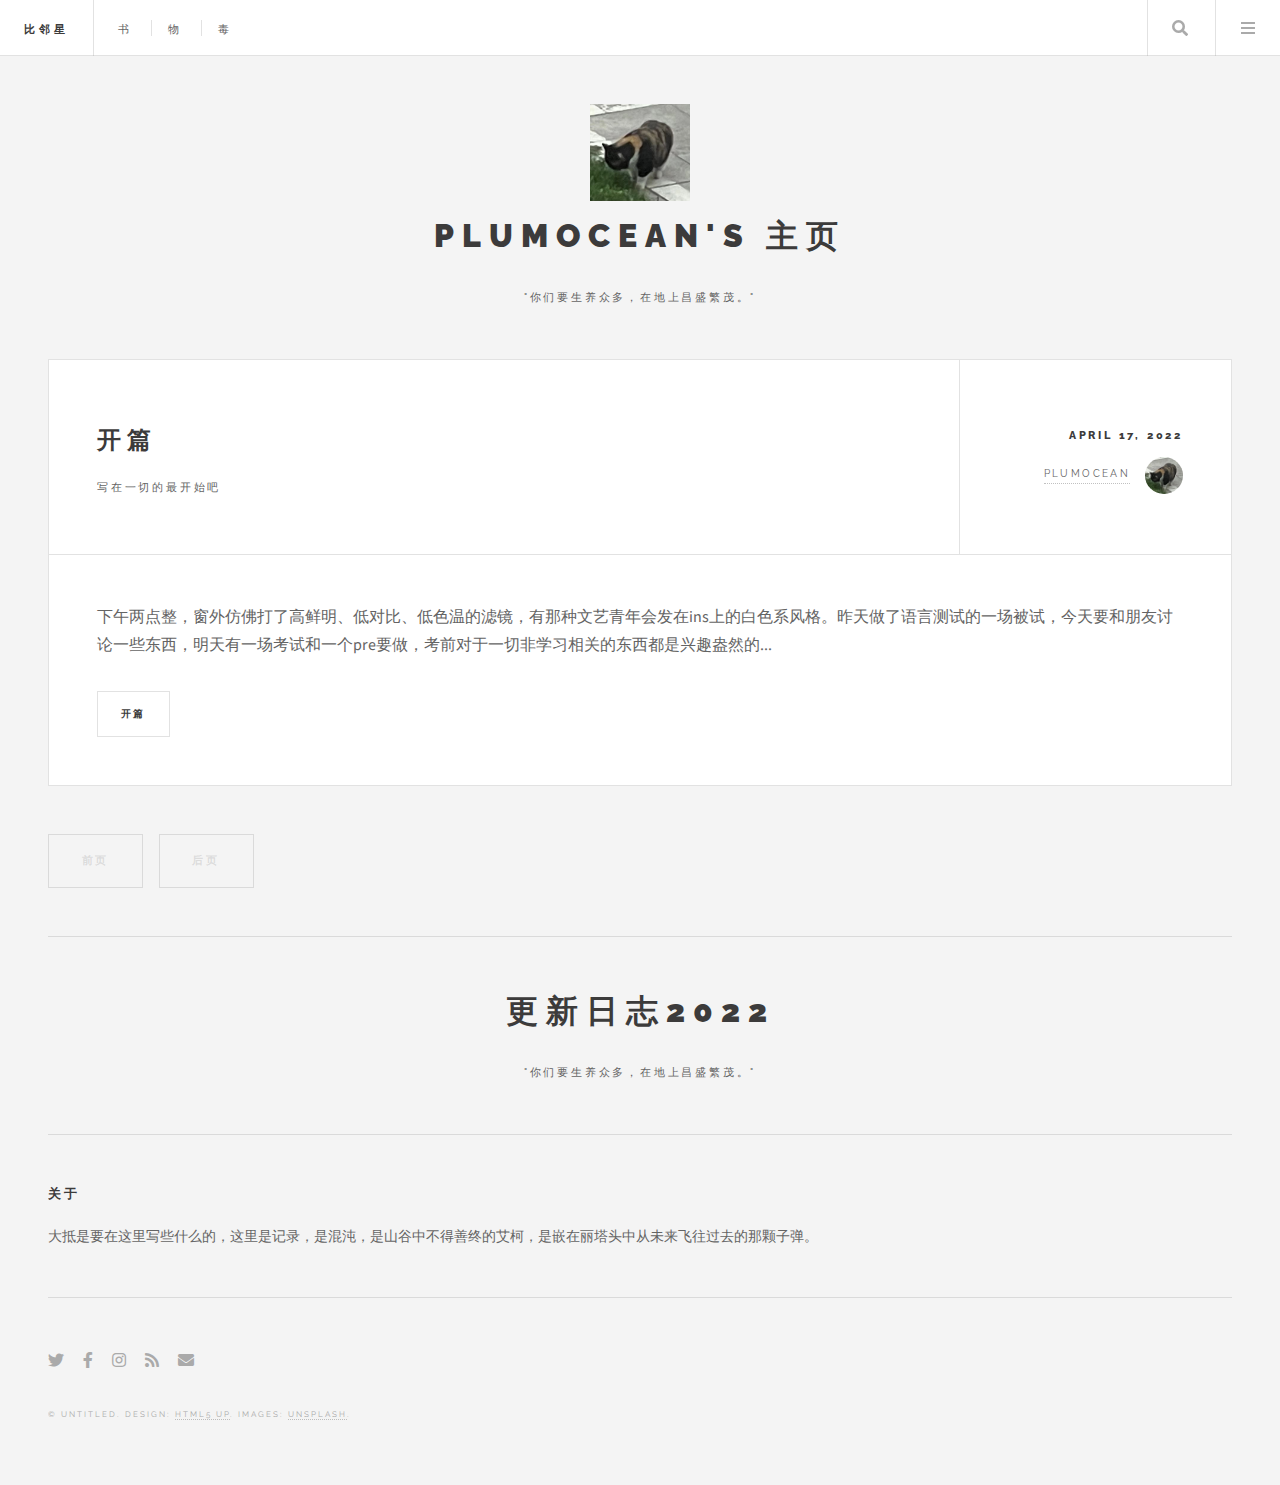
==== commit 5a1961be: "done-firstday" ====
--- a/index.html
+++ b/index.html
@@ -6,7 +6,7 @@
 -->
 <html>
 	<head>
-		<title>网页标题</title>
+		<title>Plumocean's Blog'</title>
 		<meta charset="utf-8" />
 		<meta name="viewport" content="width=device-width, initial-scale=1, user-scalable=no" />
 		<link rel="stylesheet" href="assets/css/main.css" />
@@ -18,12 +18,12 @@
 
 				<!-- 上栏 -->
 				<header id="header">
-					<h1><a href="index.html">比邻星</a></h1>
+					<h1><a href="https://plumocean.github.io/">比邻星</a></h1>
 					<nav class="links">
 						<ul>
-							<li><a href="#">书</a></li>
-							<li><a href="#">物</a></li>
-							<li><a href="#">毒</a></li>
+							<li><a href="https://plumocean.github.io/posts/books.html">书</a></li>
+							<li><a href="https://plumocean.github.io/posts/objects.html">物</a></li>
+							<li><a href="https://plumocean.github.io/posts/drugs.html">毒</a></li>
 						</ul>
 					</nav>
 					<!-- Search -->
@@ -32,7 +32,7 @@
 							<li class="search">
 								<a class="fa-search" href="#search">Search</a>
 								<form id="search" method="get" action="#">
-									<input type="text" name="query" placeholder="Search" />
+									<input type="text" name="query" placeholder="未启用" />
 								</form>
 							</li>
 							<li class="menu">
@@ -48,7 +48,7 @@
 						<!-- Search -->
 							<section>
 								<form class="search" method="get" action="#">
-									<input type="text" name="query" placeholder="Search" />
+									<input type="text" name="query" placeholder="未启用" />
 								</form>
 							</section>
 
@@ -56,19 +56,19 @@
 							<section>
 								<ul class="links">
 									<li>
-										<a href="posts/chifeng/chifeng.html">
+										<a href="https://plumocean.github.io/posts/books.html">
 											<h3>书</h3>
 											<p>信息的结晶是伟大的</p>
 										</a>
 									</li>
 									<li>
-										<a href="#">
+										<a href="https://plumocean.github.io/posts/objects.html">
 											<h3>物</h3>
 											<p>追求虚拟中的真实吧</p>
 										</a>
 									</li>
 									<li>
-										<a href="#">
+										<a href="https://plumocean.github.io/posts/drugs.html">
 											<h3>毒</h3>
 											<p>谁没有一段成瘾的时光呢</p>
 										</a>
@@ -79,172 +79,105 @@
 						<!-- Actions -->
 							<section>
 								<ul class="actions stacked">
-									<li><a href="index.html/" class="button large fit">返回主页</a></li>
+									<li><a href="https://plumocean.github.io//" class="button large fit">返回主页</a></li>
 								</ul>
 							</section>
 
 					</section>
 
 				<!-- Main -->
-					<div id="main">
-
-						<!-- Post -->
-						<article class="post">
-							<header>
-								<div class="title">
-									<h2><a href="single.html">Magna sed adipiscing</a></h2>
-									<p>Lorem ipsum dolor amet nullam consequat etiam feugiat</p>
-								</div>
-								<div class="meta">
-									<time class="published" datetime="2015-11-01">November 1, 2015</time>
-									<a href="#" class="author"><span class="name">Jane Doe</span><img src="images/avatar.jpg" alt="" /></a>
-								</div>
-							</header>
-							<a href="single.html" class="image featured"><img src="images/pic01.jpg" alt="" /></a>
-							<p>Mauris neque quam, fermentum ut nisl vitae, convallis maximus nisl. Sed mattis nunc id lorem euismod placerat. Vivamus porttitor magna enim, ac accumsan tortor cursus at. Phasellus sed ultricies mi non congue ullam corper. Praesent tincidunt sed tellus ut rutrum. Sed vitae justo condimentum, porta lectus vitae, ultricies congue gravida diam non fringilla.</p>
-							<footer>
+                    <div id="main">
+
+                        <article class="post">
+                            <header>
+                                <div class="title">
+                                    <h2><a href="single.html">开篇</a></h2>
+                                    <p>写在一切的最开始吧</p>
+                                </div>
+                                <div class="meta">
+                                    <time class="published" datetime="2022-04-17">April 17, 2022</time>
+                                    <a href="" class="author"><span class="name">Plumocean</span><img src="images/logo.jpg" alt="" /></a>
+                                </div>
+                            </header>
+							<p>下午两点整，窗外仿佛打了高鲜明、低对比、低色温的滤镜，有那种文艺青年会发在ins上的白色系风格。昨天做了语言测试的一场被试，今天要和朋友讨论一些东西，明天有一场考试和一个pre要做，考前对于一切非学习相关的东西都是兴趣盎然的...</p>
+                            <footer>
 								<ul class="actions">
-									<li><a href="single.html" class="button large">Continue Reading</a></li>
-								</ul>
-								<ul class="stats">
-									<li><a href="#">General</a></li>
-									<li><a href="#" class="icon solid fa-heart">28</a></li>
-									<li><a href="#" class="icon solid fa-comment">128</a></li>
-								</ul>
-							</footer>
-						</article>
-
-						<!-- Post -->
-						<article class="post">
-							<header>
-								<div class="title">
-									<h2><a href="single.html">Ultricies sed magna euismod enim vitae gravida</a></h2>
-									<p>Lorem ipsum dolor amet nullam consequat etiam feugiat</p>
-								</div>
-								<div class="meta">
-									<time class="published" datetime="2015-10-25">October 25, 2015</time>
-									<a href="#" class="author"><span class="name">Jane Doe</span><img src="images/avatar.jpg" alt="" /></a>
-								</div>
-							</header>
-							<a href="single.html" class="image featured"><img src="images/pic02.jpg" alt="" /></a>
-							<p>Mauris neque quam, fermentum ut nisl vitae, convallis maximus nisl. Sed mattis nunc id lorem euismod placerat. Vivamus porttitor magna enim, ac accumsan tortor cursus at. Phasellus sed ultricies mi non congue ullam corper.</p>
-							<footer>
-								<ul class="actions">
-									<li><a href="single.html" class="button large">Continue Reading</a></li>
-								</ul>
-								<ul class="stats">
-									<li><a href="#">General</a></li>
-									<li><a href="#" class="icon solid fa-heart">28</a></li>
-									<li><a href="#" class="icon solid fa-comment">128</a></li>
-								</ul>
-							</footer>
-						</article>
-
-						<!-- Post -->
-						<article class="post">
-							<header>
-								<div class="title">
-									<h2><a href="single.html">Euismod et accumsan</a></h2>
-									<p>Lorem ipsum dolor amet nullam consequat etiam feugiat</p>
-								</div>
-								<div class="meta">
-									<time class="published" datetime="2015-10-22">October 22, 2015</time>
-									<a href="#" class="author"><span class="name">Jane Doe</span><img src="images/avatar.jpg" alt="" /></a>
-								</div>
-							</header>
-							<a href="single.html" class="image featured"><img src="images/pic03.jpg" alt="" /></a>
-							<p>Mauris neque quam, fermentum ut nisl vitae, convallis maximus nisl. Sed mattis nunc id lorem euismod placerat. Vivamus porttitor magna enim, ac accumsan tortor cursus at. Phasellus sed ultricies mi non congue ullam corper. Praesent tincidunt sed tellus ut rutrum. Sed vitae justo condimentum, porta lectus vitae, ultricies congue gravida diam non fringilla. Cras vehicula tellus eu ligula viverra, ac fringilla turpis suscipit. Quisque vestibulum rhoncus ligula.</p>
-							<footer>
-								<ul class="actions">
-									<li><a href="single.html" class="button large">Continue Reading</a></li>
-								</ul>
-								<ul class="stats">
-									<li><a href="#">General</a></li>
-									<li><a href="#" class="icon solid fa-heart">28</a></li>
-									<li><a href="#" class="icon solid fa-comment">128</a></li>
-								</ul>
-							</footer>
-						</article>
-
-						<!-- Pagination -->
-						<ul class="actions pagination">
-							<li><a href="" class="disabled button large previous">Previous Page</a></li>
-							<li><a href="#" class="button large next">Next Page</a></li>
-						</ul>
-
-					</div>
+									<li><a href="posts/start.html" class="button">开篇</a></li>
+								</ul>
+                            </footer>
+                        </article>
+
+                        <!-- Post
+                           <article class="post">
+                               <header>
+                                   <div class="title">
+                                       <h2><a href="single.html">Ultricies sed magna euismod enim vitae gravida</a></h2>
+                                       <p>Lorem ipsum dolor amet nullam consequat etiam feugiat</p>
+                                   </div>
+                                   <div class="meta">
+                                       <time class="published" datetime="2015-10-25">October 25, 2015</time>
+                                       <a href="#" class="author"><span class="name">Jane Doe</span><img src="images/avatar.jpg" alt="" /></a>
+                                   </div>
+                               </header>
+                               <a href="single.html" class="image featured"><img src="images/pic02.jpg" alt="" /></a>
+                               <p>Mauris neque quam, fermentum ut nisl vitae, convallis maximus nisl. Sed mattis nunc id lorem euismod placerat. Vivamus porttitor magna enim, ac accumsan tortor cursus at. Phasellus sed ultricies mi non congue ullam corper.</p>
+                               <footer>
+                                   <ul class="actions">
+                                       <li><a href="single.html" class="button large">Continue Reading</a></li>
+                                   </ul>
+                                   <ul class="stats">
+                                       <li><a href="#">General</a></li>
+                                       <li><a href="#" class="icon solid fa-heart">28</a></li>
+                                       <li><a href="#" class="icon solid fa-comment">128</a></li>
+                                   </ul>
+                               </footer>
+                           </article>
+						 -->
+
+                        <!-- Pagination -->
+                        <ul class="actions pagination">
+                            <li><a href="" class="disabled button large previous">前页</a></li>
+                            <li><a href="" class="disabled button large next">后页</a></li>
+                        </ul>
+
+                    </div>
 
 				<!-- Sidebar -->
 					<section id="sidebar">
 
 						<!-- Intro -->
 							<section id="intro">
-								<img src="images/logo.jpg" alt="Logo" width="150" />
+								<img src="images/logo.jpg" alt="Logo" width="100" />
 								<header>
-									<h2>Plumocean's 主页'</h2>
+									<h2>Plumocean's 主页</h2>
 									<p>"你们要生养众多，在地上昌盛繁茂。"</p>
 								</header>
 							</section>
 
-						<!-- Mini Posts -->
-							<section>
-								<div class="mini-posts">
-
-									<!-- Mini Post -->
-										<article class="mini-post">
-											<header>
-												<h3><a href="single.html">Vitae sed condimentum</a></h3>
-												<time class="published" datetime="2015-10-20">October 20, 2015</time>
-												<a href="#" class="author"><img src="images/avatar.jpg" alt="" /></a>
-											</header>
-											<a href="single.html" class="image"><img src="images/pic04.jpg" alt="" /></a>
-										</article>
-
-									<!-- Mini Post -->
-										<article class="mini-post">
-											<header>
-												<h3><a href="single.html">Rutrum neque accumsan</a></h3>
-												<time class="published" datetime="2015-10-19">October 19, 2015</time>
-												<a href="#" class="author"><img src="images/avatar.jpg" alt="" /></a>
-											</header>
-											<a href="single.html" class="image"><img src="images/pic05.jpg" alt="" /></a>
-										</article>
-
-									<!-- Mini Post -->
-										<article class="mini-post">
-											<header>
-												<h3><a href="single.html">Odio congue mattis</a></h3>
-												<time class="published" datetime="2015-10-18">October 18, 2015</time>
-												<a href="#" class="author"><img src="images/avatar.jpg" alt="" /></a>
-											</header>
-											<a href="single.html" class="image"><img src="images/pic06.jpg" alt="" /></a>
-										</article>
-
-									<!-- Mini Post -->
-										<article class="mini-post">
-											<header>
-												<h3><a href="single.html">Enim nisl veroeros</a></h3>
-												<time class="published" datetime="2015-10-17">October 17, 2015</time>
-												<a href="#" class="author"><img src="images/avatar.jpg" alt="" /></a>
-											</header>
-											<a href="single.html" class="image"><img src="images/pic07.jpg" alt="" /></a>
-										</article>
-
-								</div>
-							</section>
-
-						<!-- Posts List -->
+							<section id="intro">
+								<header>
+									<h2>更新日志2022</h2>
+									<p>"你们要生养众多，在地上昌盛繁茂。"</p>
+								</header>
+							</section>
+						<!-- Mini Posts
+							<section>
+                                <div class="mini-posts">
+                                            <article class="mini-post">
+                                                <header>
+                                                    <h3><a href="single.html">Rutrum neque accumsan</a></h3>
+                                                    <time class="published" datetime="2015-10-19">October 19, 2015</time>
+                                                    <a href="#" class="author"><img src="images/avatar.jpg" alt="" /></a>
+                                                </header>
+                                                <a href="single.html" class="image"><img src="images/pic05.jpg" alt="" /></a>
+                                            </article>
+                                </div>
+							</section>
+						-->	
+
+						<!-- Posts List
 							<section>
 								<ul class="posts">
-									<li>
-										<article>
-											<header>
-												<h3><a href="single.html">Lorem ipsum fermentum ut nisl vitae</a></h3>
-												<time class="published" datetime="2015-10-20">October 20, 2015</time>
-											</header>
-											<a href="single.html" class="image"><img src="images/pic08.jpg" alt="" /></a>
-										</article>
-									</li>
 									<li>
 										<article>
 											<header>
@@ -254,43 +187,13 @@
 											<a href="single.html" class="image"><img src="images/pic09.jpg" alt="" /></a>
 										</article>
 									</li>
-									<li>
-										<article>
-											<header>
-												<h3><a href="single.html">Euismod amet placerat vivamus porttitor</a></h3>
-												<time class="published" datetime="2015-10-10">October 10, 2015</time>
-											</header>
-											<a href="single.html" class="image"><img src="images/pic10.jpg" alt="" /></a>
-										</article>
-									</li>
-									<li>
-										<article>
-											<header>
-												<h3><a href="single.html">Magna enim accumsan tortor cursus ultricies</a></h3>
-												<time class="published" datetime="2015-10-08">October 8, 2015</time>
-											</header>
-											<a href="single.html" class="image"><img src="images/pic11.jpg" alt="" /></a>
-										</article>
-									</li>
-									<li>
-										<article>
-											<header>
-												<h3><a href="single.html">Congue ullam corper lorem ipsum dolor</a></h3>
-												<time class="published" datetime="2015-10-06">October 7, 2015</time>
-											</header>
-											<a href="single.html" class="image"><img src="images/pic12.jpg" alt="" /></a>
-										</article>
-									</li>
-								</ul>
-							</section>
-
+								</ul>
+							</section>
+						-->
 						<!-- About -->
 							<section class="blurb">
 								<h2>关于</h2>
 								<p>大抵是要在这里写些什么的，这里是记录，是混沌，是山谷中不得善终的艾柯，是嵌在丽塔头中从未来飞往过去的那颗子弹。</p>
-								<ul class="actions">
-									<li><a href="posts/start.html" class="button">开篇</a></li>
-								</ul>
 							</section>
 
 						<!-- Footer -->
--- a/assets/css/main.css
+++ b/assets/css/main.css
@@ -2022,7 +2022,7 @@
 			}
 
 			form.search > input:first-child {
-				padding-left: 2.5cm;
+				padding-left: 2.5em;
 			}
 
 	label {
@@ -2297,21 +2297,21 @@
 			max-width: 40%;
 		}
 
-		.image.left.small, .image.right.small {
+		.image.leftsmall, .image.rightsmall {
 			max-width: 25%;
 		}
 
-			.image.left img, .image.right img {
-				width: 100%;
-			}
-
-		.image.left {
+		.image.left img, .image.right img, .image.leftsmall img, .image.rightsmall img {
+			width: 100%;
+		}
+
+		.image.left, .image.leftsmall {
 			float: left;
 			padding: 0 1.5em 1em 0;
 			top: 0.25em;
 		}
 
-		.image.right {
+		.image.right, .image.rightsmall {
 			float: right;
 			padding: 0 0 1em 1.5em;
 			top: 0.25em;
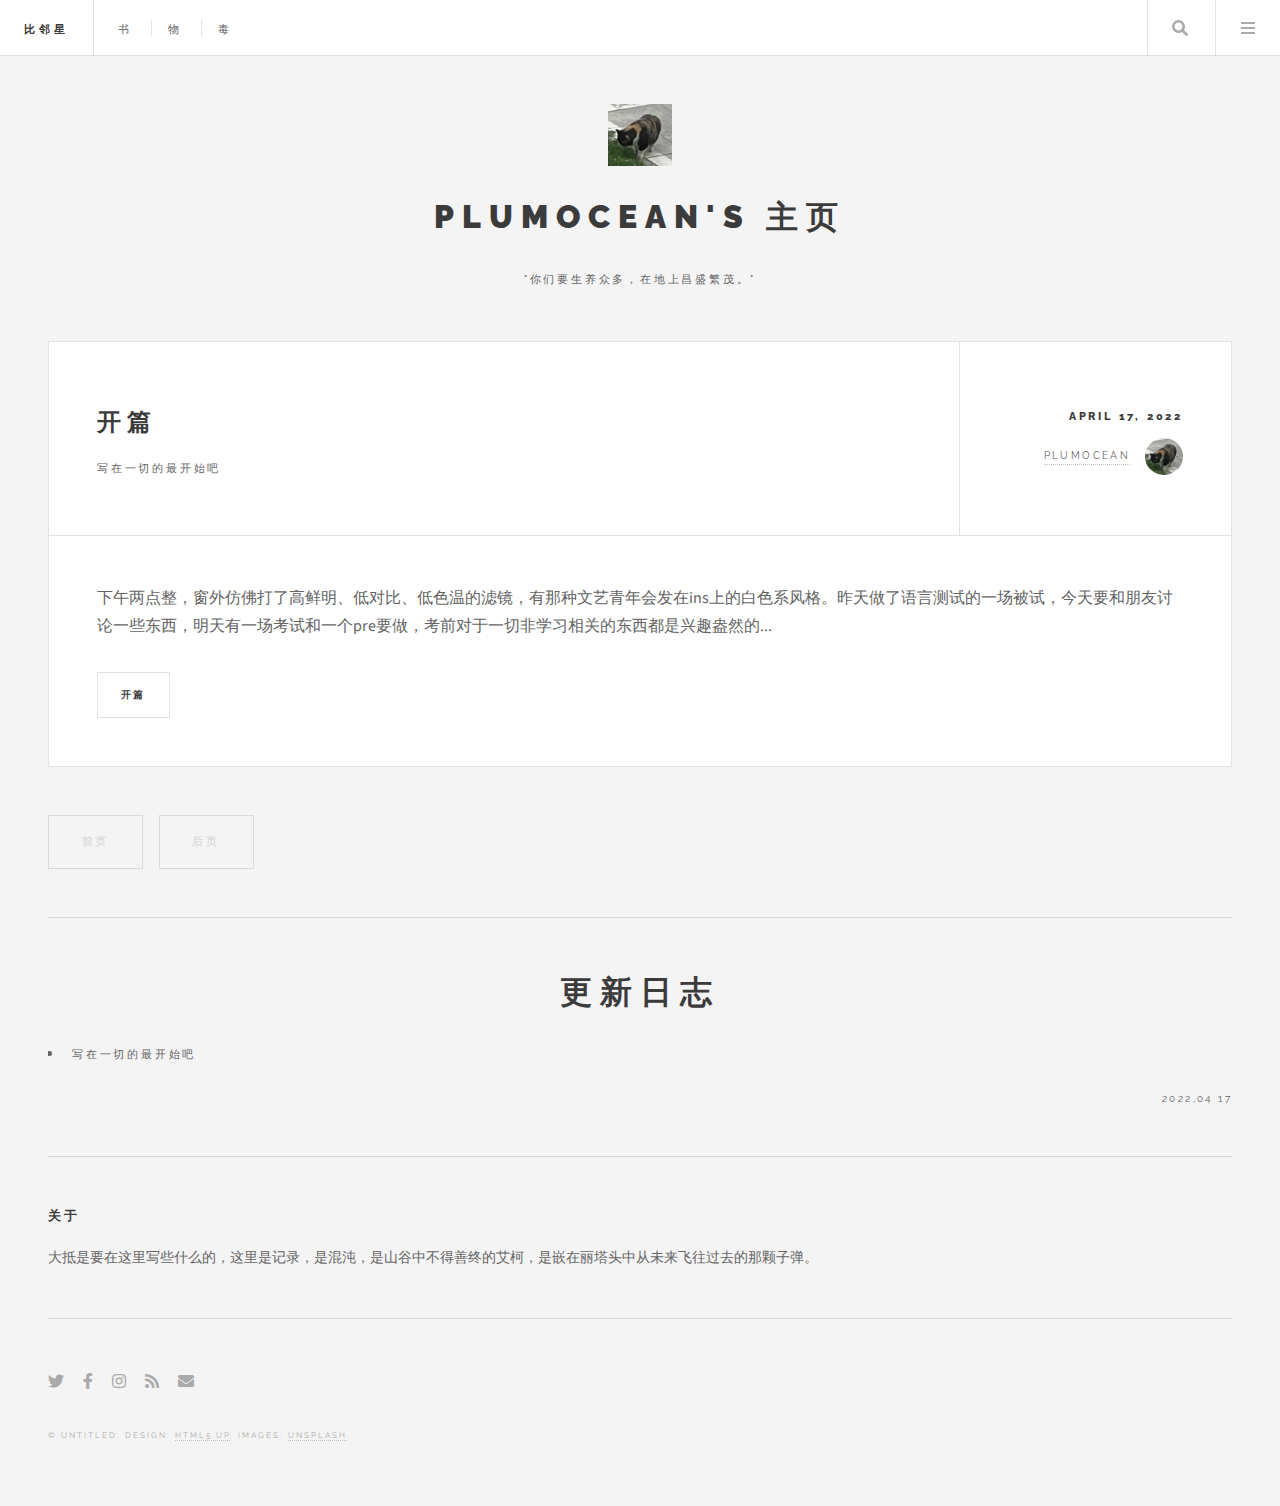
==== commit 42c42896: "add a refresh part" ====
--- a/index.html
+++ b/index.html
@@ -79,7 +79,7 @@
 						<!-- Actions -->
 							<section>
 								<ul class="actions stacked">
-									<li><a href="https://plumocean.github.io//" class="button large fit">返回主页</a></li>
+									<li><a href="https://plumocean.github.io" class="button large fit">返回主页</a></li>
 								</ul>
 							</section>
 
@@ -147,17 +147,25 @@
 
 						<!-- Intro -->
 							<section id="intro">
-								<img src="images/logo.jpg" alt="Logo" width="100" />
+								<img  class="logo" src="images/logo.jpg" alt="Logo" />
 								<header>
 									<h2>Plumocean's 主页</h2>
 									<p>"你们要生养众多，在地上昌盛繁茂。"</p>
 								</header>
 							</section>
 
-							<section id="intro">
+							<section id="refresh">
 								<header>
-									<h2>更新日志2022</h2>
-									<p>"你们要生养众多，在地上昌盛繁茂。"</p>
+									<div class="col-6 col-12-medium">
+										<h2>更新日志</h2>
+										<ul>
+											<li>
+												<p>写在一切的最开始吧</p>
+												<time class="author class published" datetime="2022-04-17">2022,04 17</time>
+											</li>
+										</ul>
+									</div>
+									
 								</header>
 							</section>
 						<!-- Mini Posts
--- a/assets/css/main.css
+++ b/assets/css/main.css
@@ -3495,6 +3495,51 @@
 			}
 
 	}
+/* Refresh */
+#refresh header h2 {
+	font-size: 2em;
+	font-weight: 900;
+}
+
+#refresh header p {
+	font-size: 0.8em;
+}
+
+@media screen and (max-width: 1280px) {
+
+	#refresh {
+		margin: 0 0 3em 0;
+	}
+
+		#refresh header h2 {
+			font-size: 2em;
+			text-align: center;
+		}
+
+		#refresh header p {
+			font-size: 0.7em;
+		}
+}
+
+@media screen and (max-width: 736px) {
+
+	#refresh {
+		margin: 0 0 1.5em 0;
+		padding: 1.25em 0;
+	}
+
+		#refresh > :last-child {
+			margin-bottom: 0;
+		}
+
+		#refresh header h2 {
+			font-size: 1.25em;
+		}
+
+		#refresh header > :last-child {
+			margin-bottom: 0;
+		}
+}
 
 /* Footer */
 
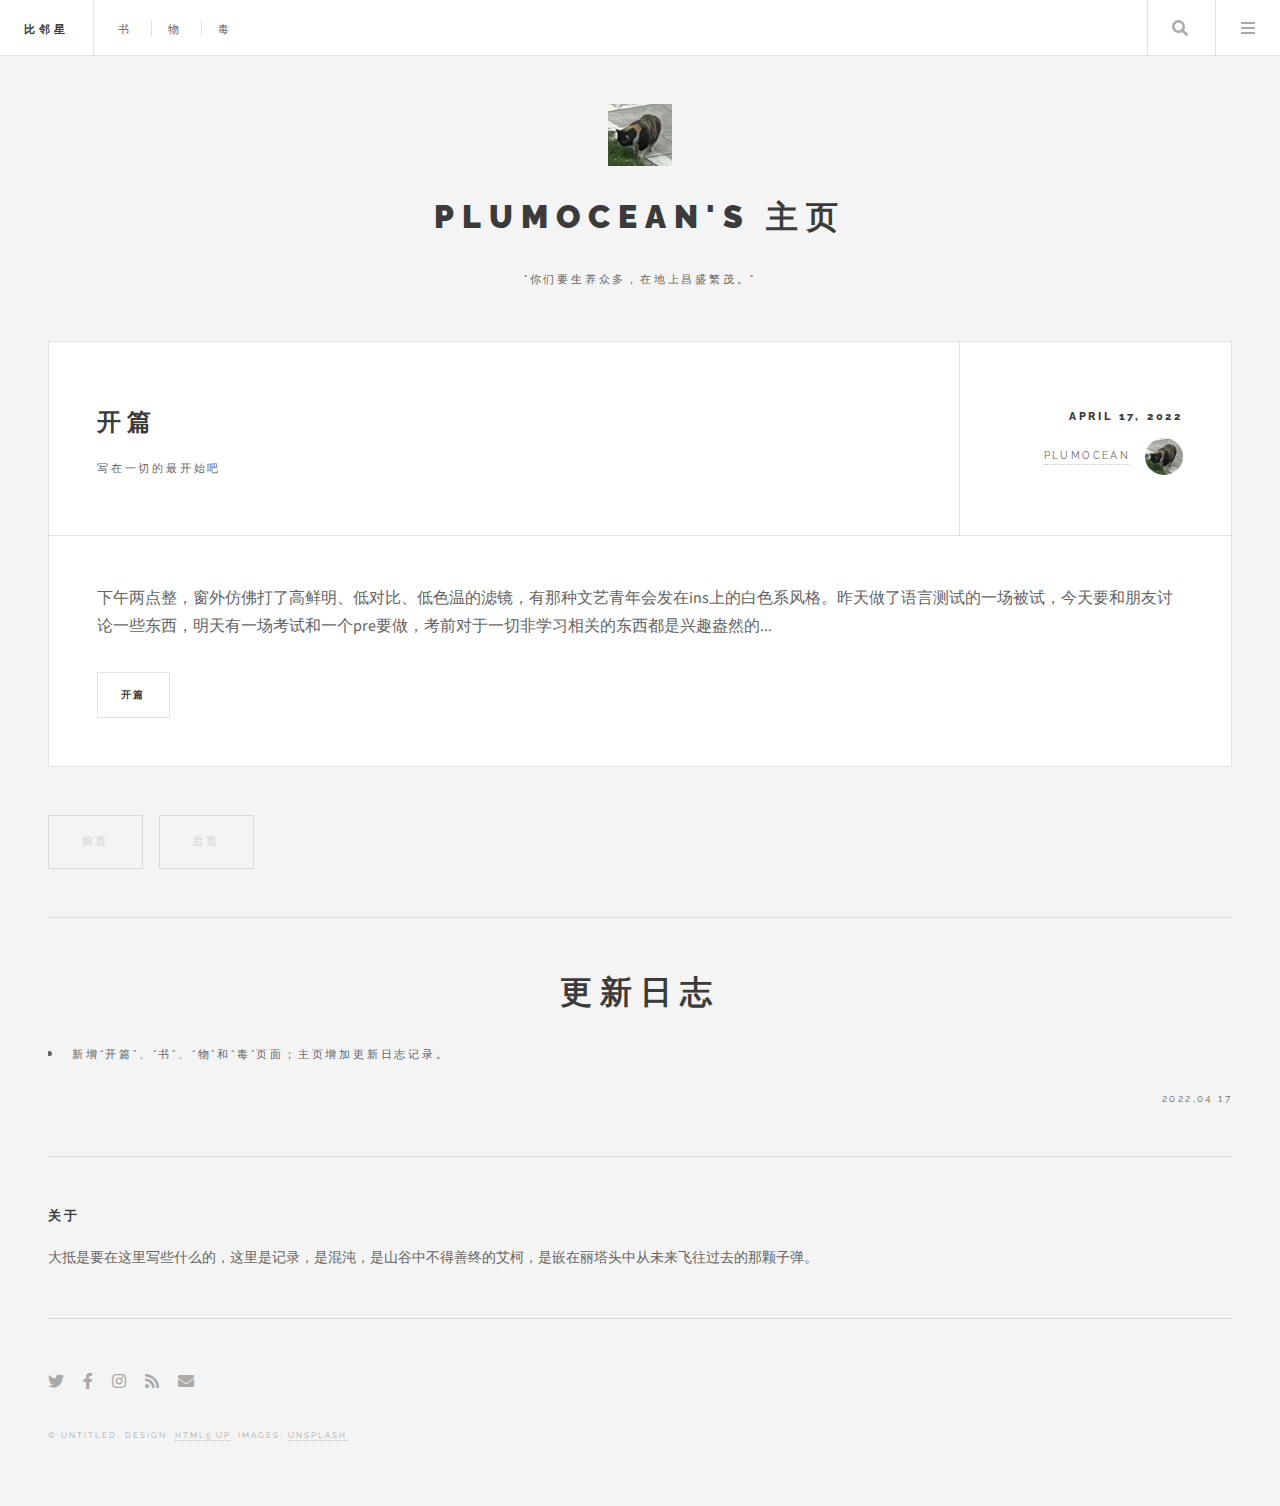
==== commit 7a0eece8: "Update index.html" ====
--- a/index.html
+++ b/index.html
@@ -160,7 +160,7 @@
 										<h2>更新日志</h2>
 										<ul>
 											<li>
-												<p>写在一切的最开始吧</p>
+												<p>新增“开篇”、“书”、“物”和“毒”页面；主页增加更新日志记录。</p>
 												<time class="author class published" datetime="2022-04-17">2022,04 17</time>
 											</li>
 										</ul>
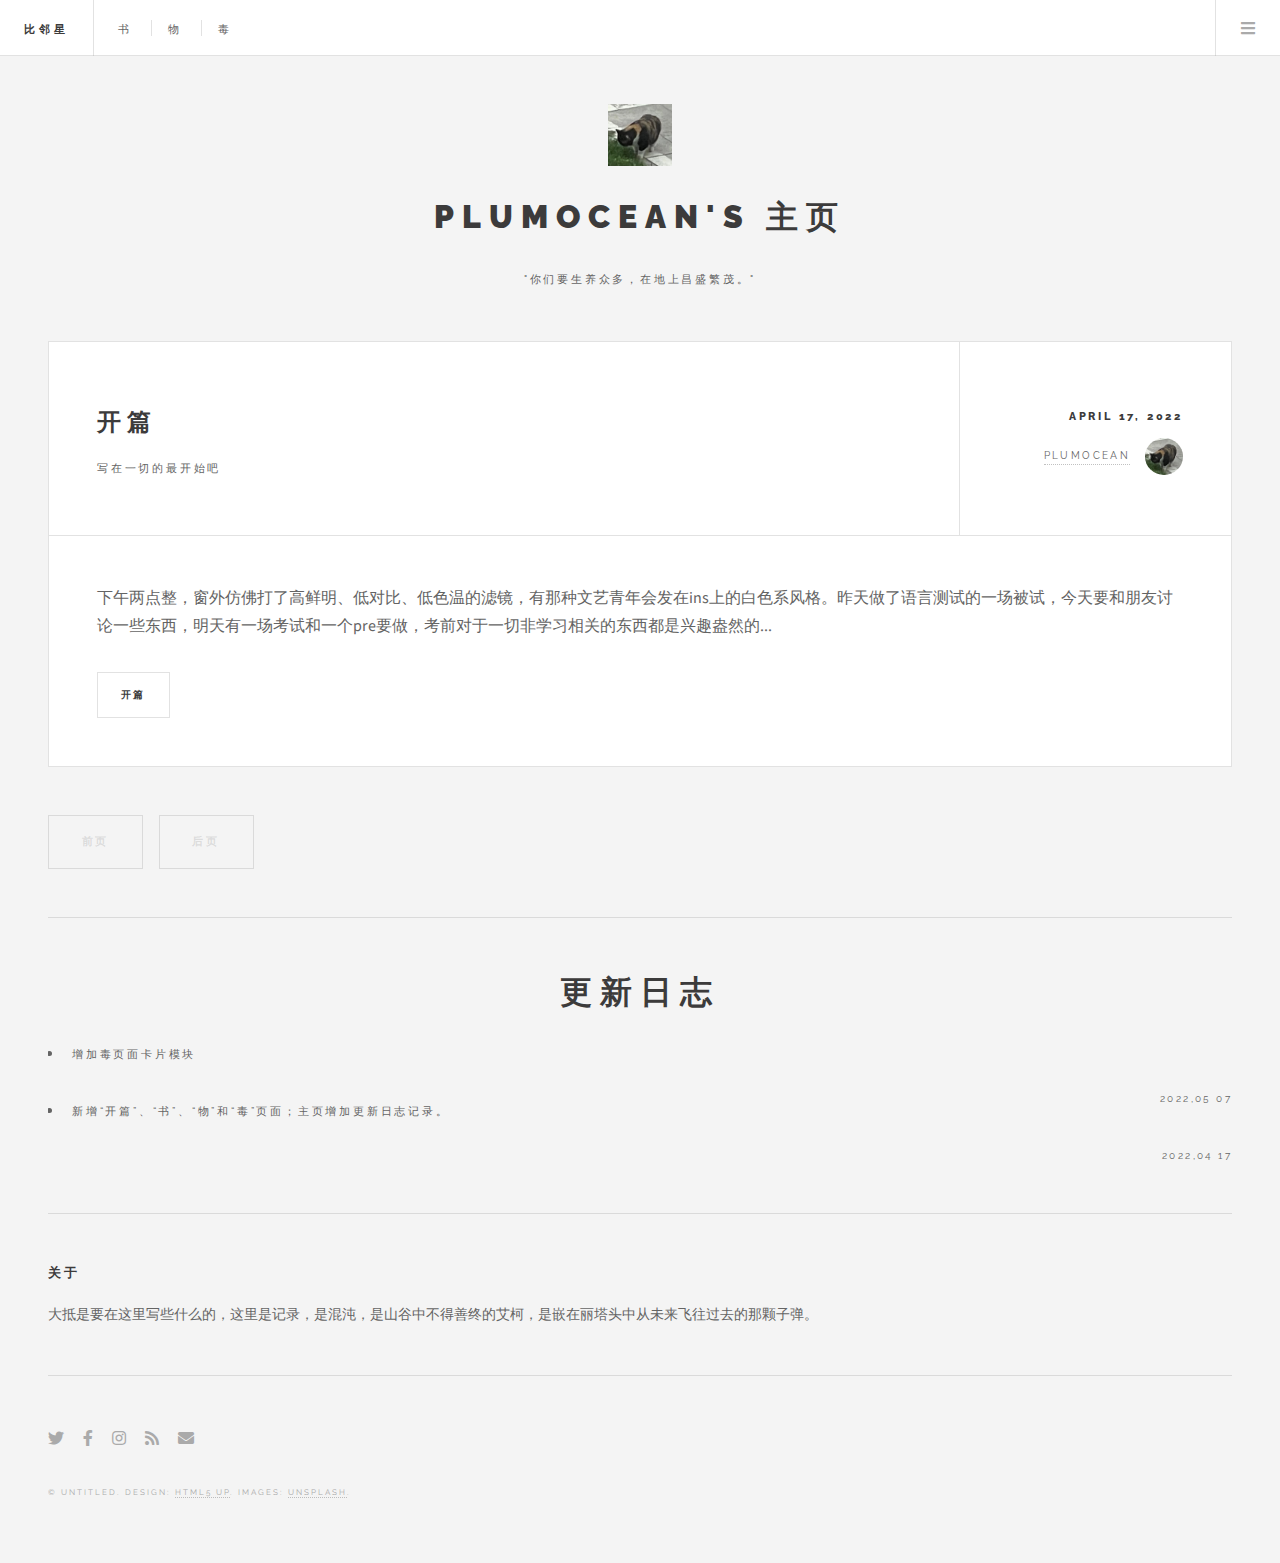
==== commit b2dfbccd: "5-7" ====
--- a/index.html
+++ b/index.html
@@ -26,15 +26,16 @@
 							<li><a href="https://plumocean.github.io/posts/drugs.html">毒</a></li>
 						</ul>
 					</nav>
-					<!-- Search -->
 					<nav class="main">
 						<ul>
+							<!-- Search
 							<li class="search">
 								<a class="fa-search" href="#search">Search</a>
 								<form id="search" method="get" action="#">
 									<input type="text" name="query" placeholder="未启用" />
 								</form>
 							</li>
+							-->
 							<li class="menu">
 								<a class="fa-bars" href="#menu">Menu</a>
 							</li>
@@ -48,7 +49,7 @@
 						<!-- Search -->
 							<section>
 								<form class="search" method="get" action="#">
-									<input type="text" name="query" placeholder="未启用" />
+									<input id="search2" type="text" name="query" placeholder="未启用" />
 								</form>
 							</section>
 
@@ -160,6 +161,10 @@
 										<h2>更新日志</h2>
 										<ul>
 											<li>
+												<p>增加毒页面卡片模块</p>
+												<time class="author class published" datetime="2022-05-07">2022,05 07</time>
+											</li>
+											<li>
 												<p>新增“开篇”、“书”、“物”和“毒”页面；主页增加更新日志记录。</p>
 												<time class="author class published" datetime="2022-04-17">2022,04 17</time>
 											</li>
